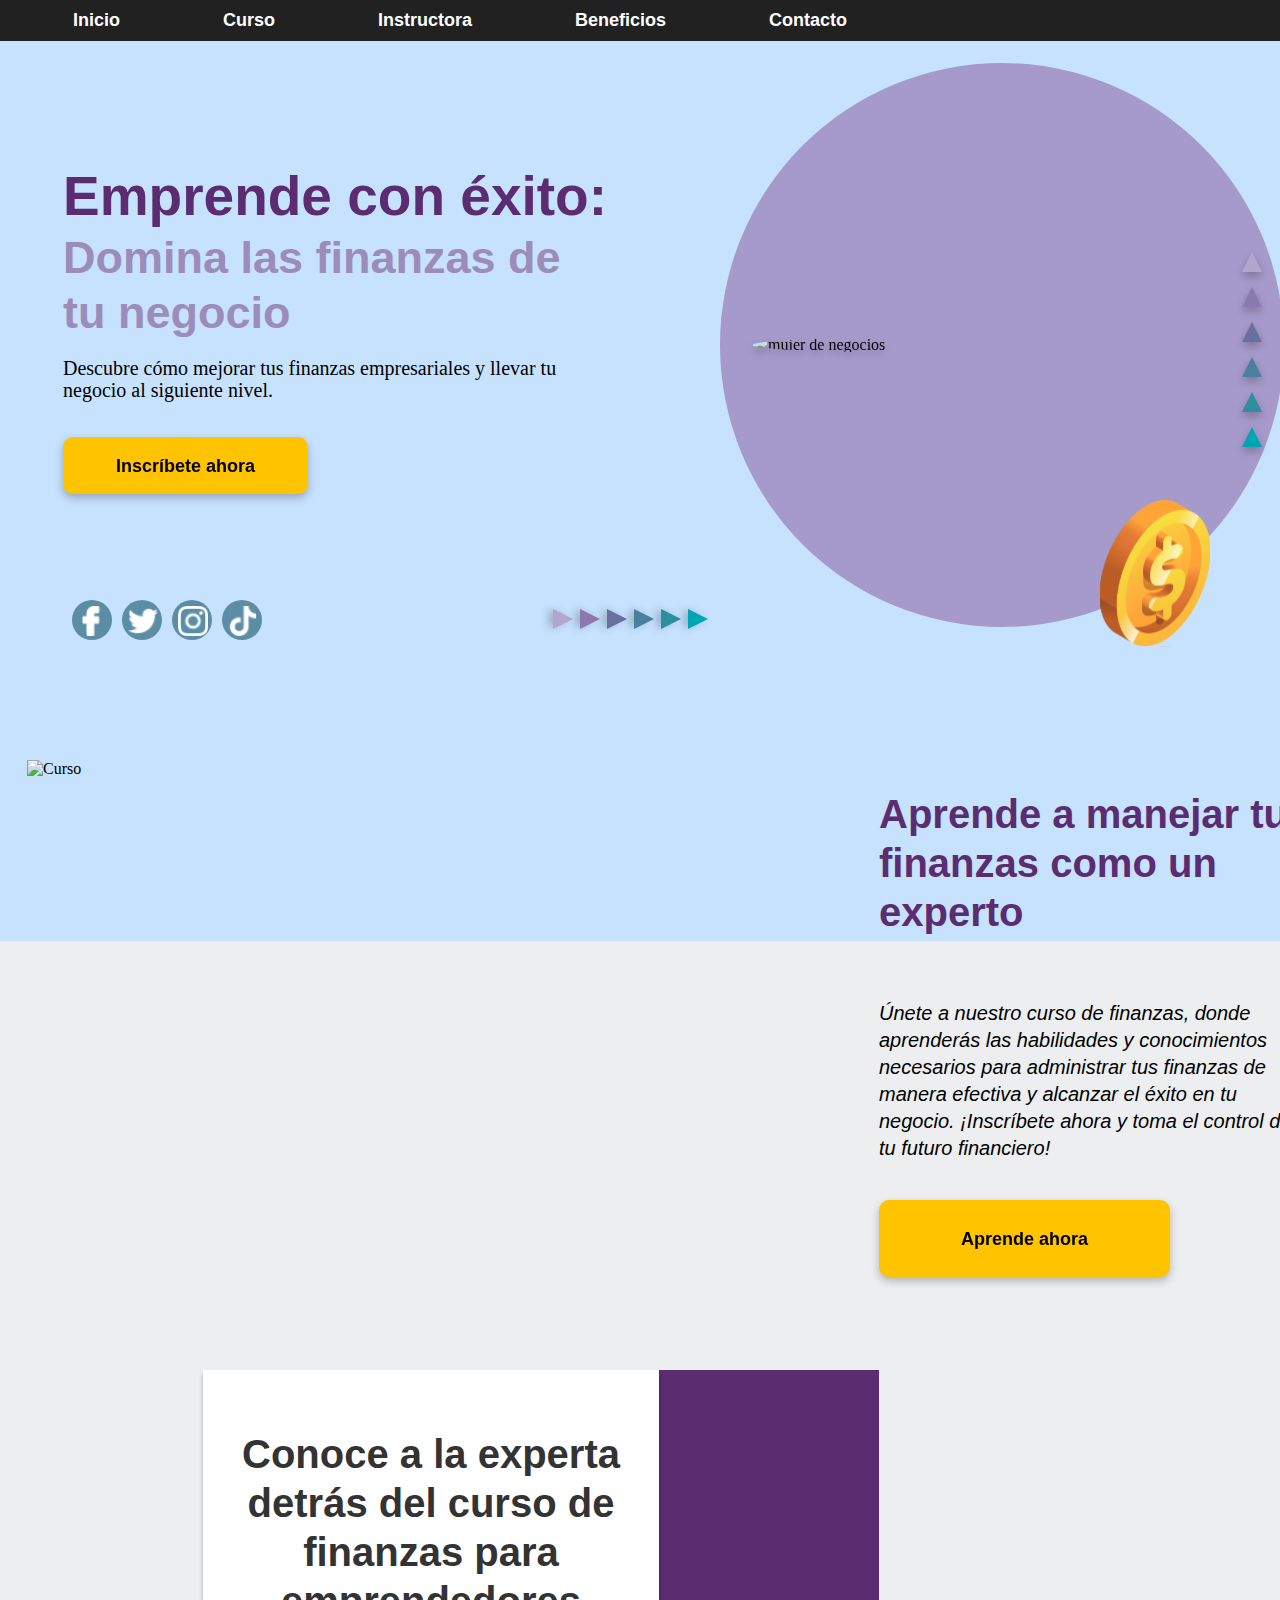
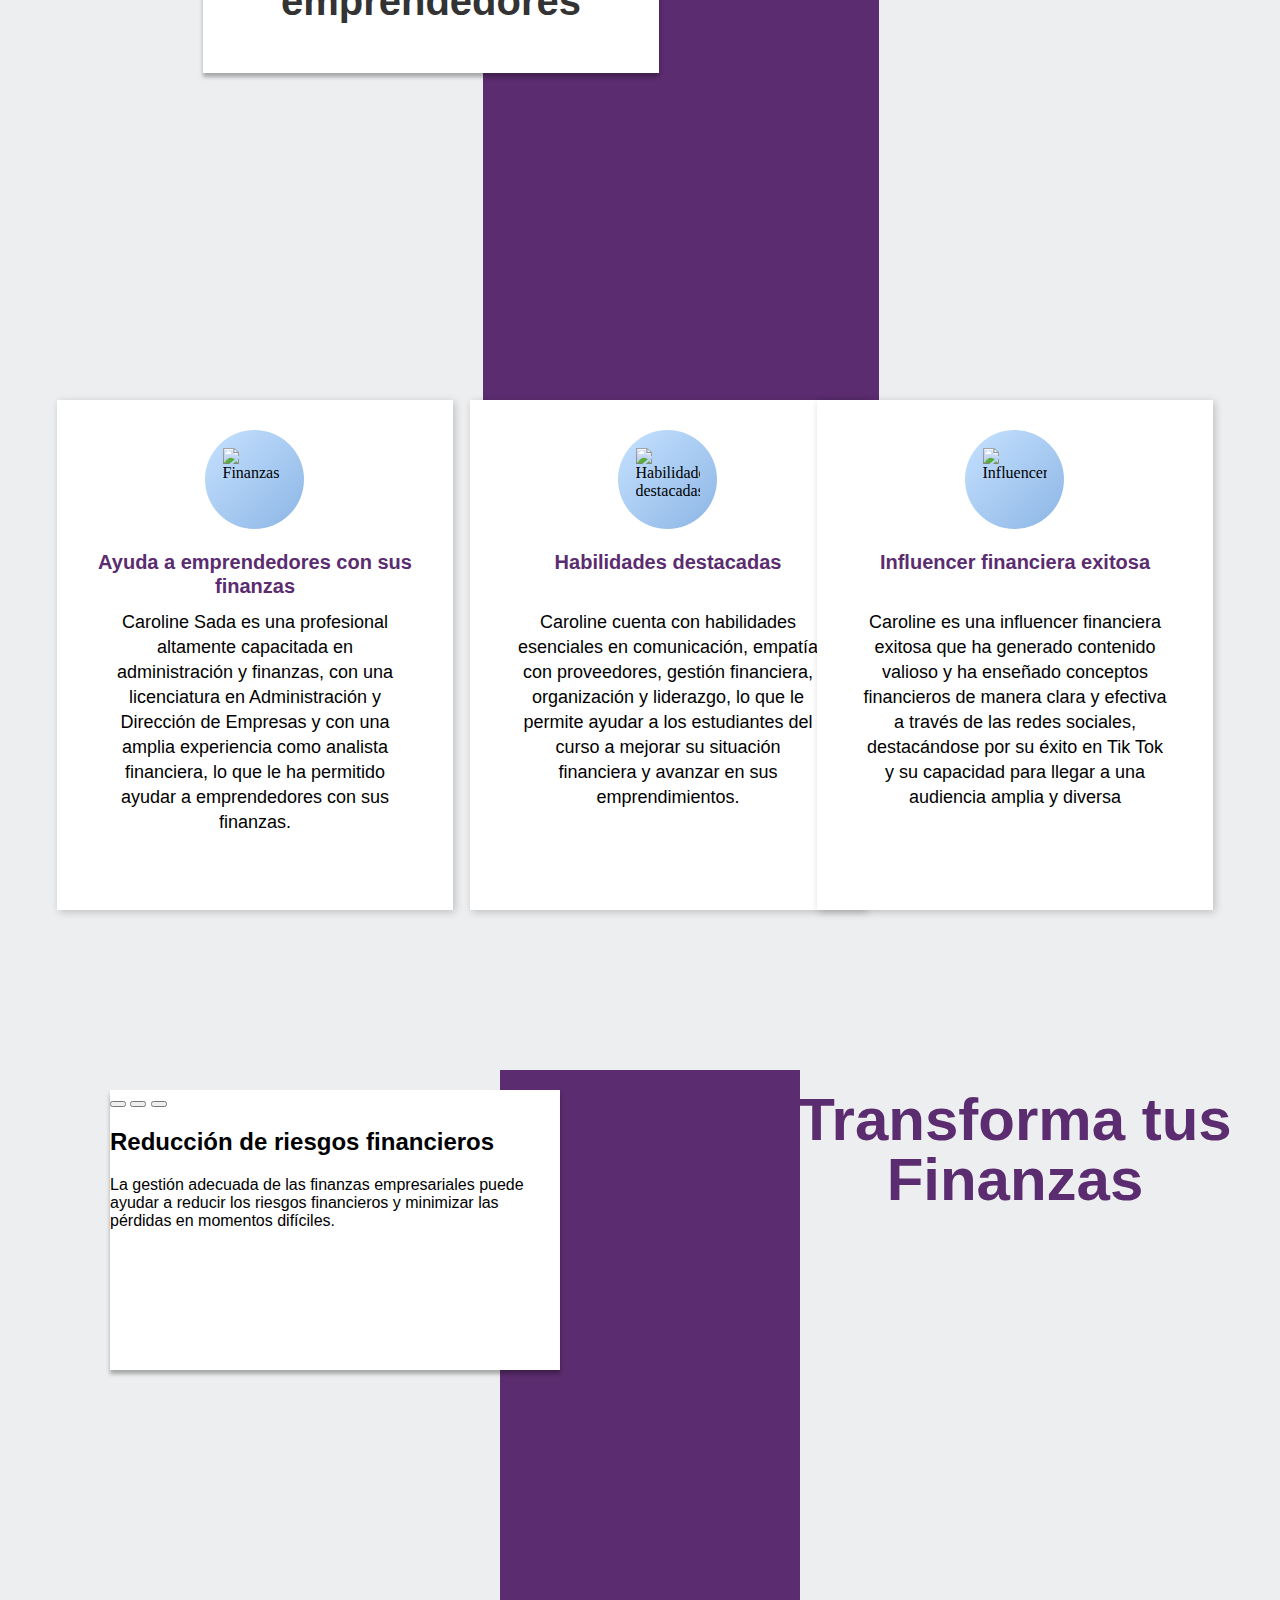
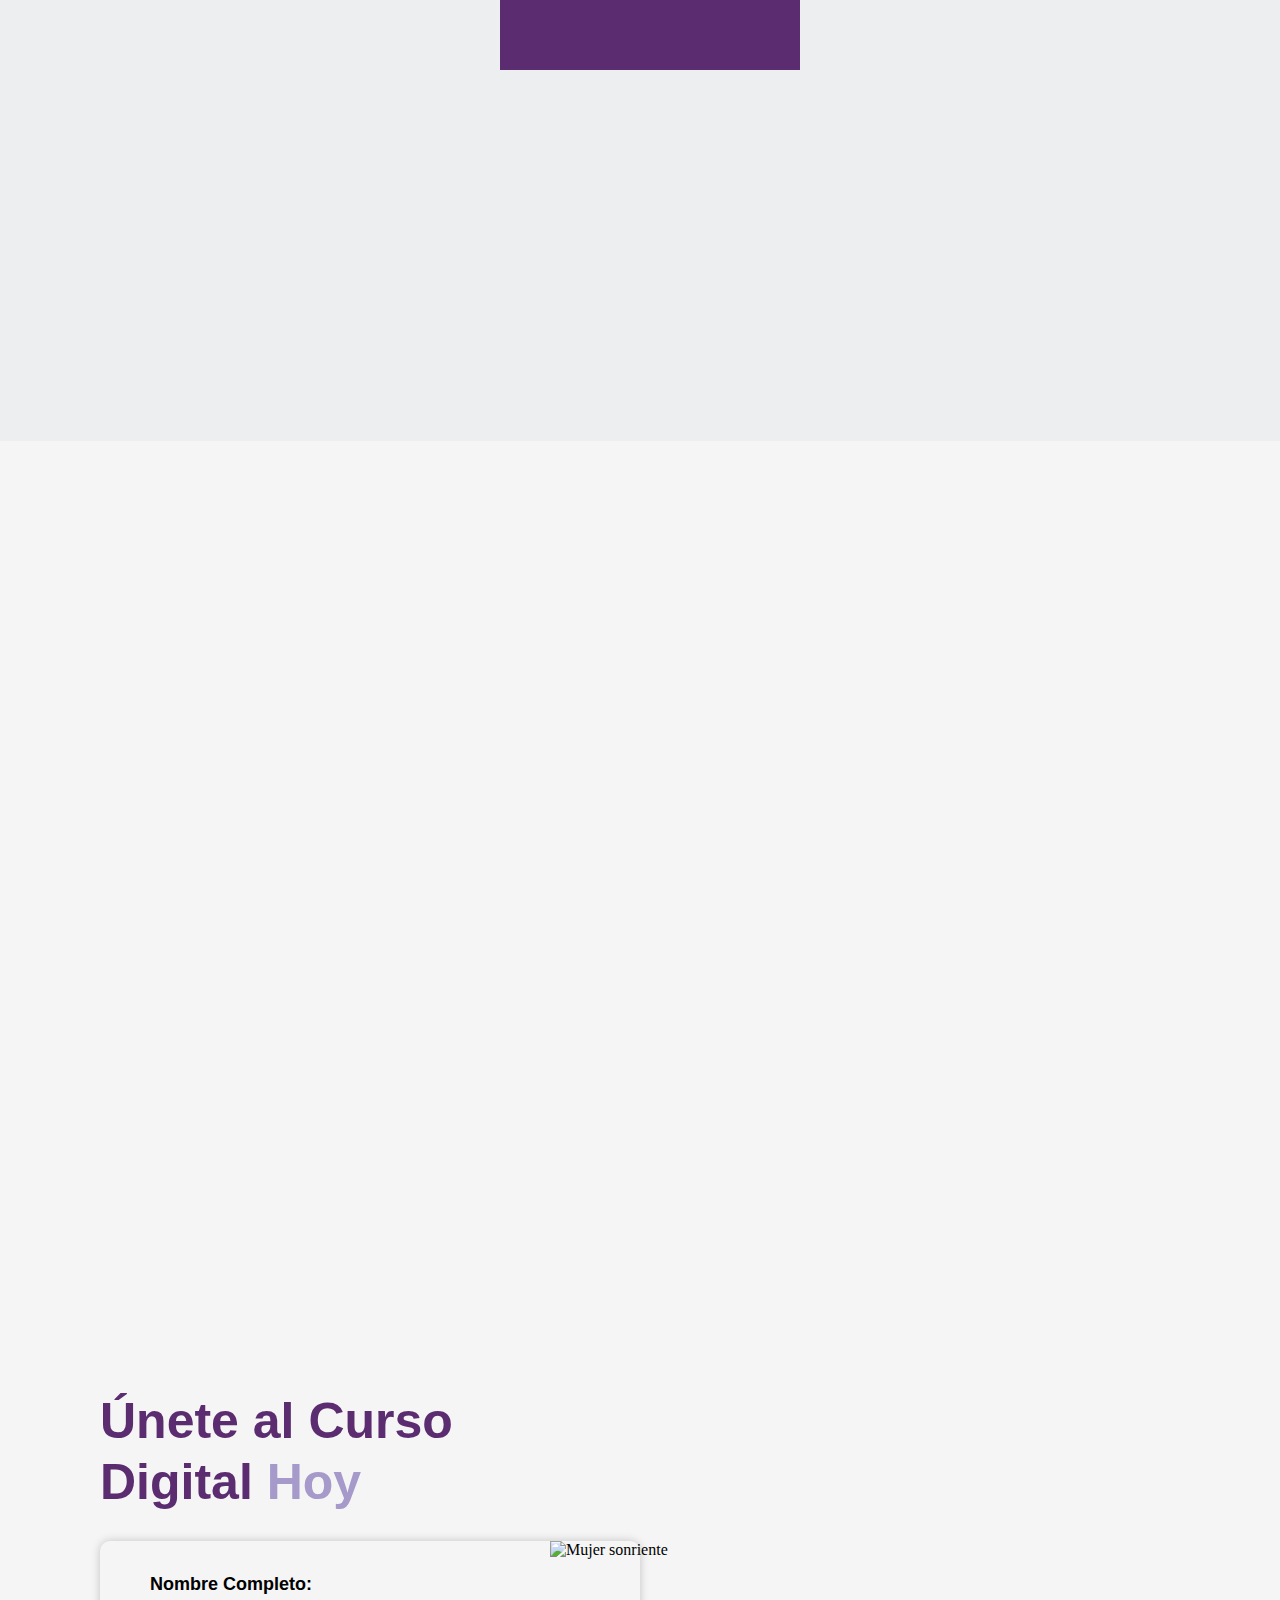
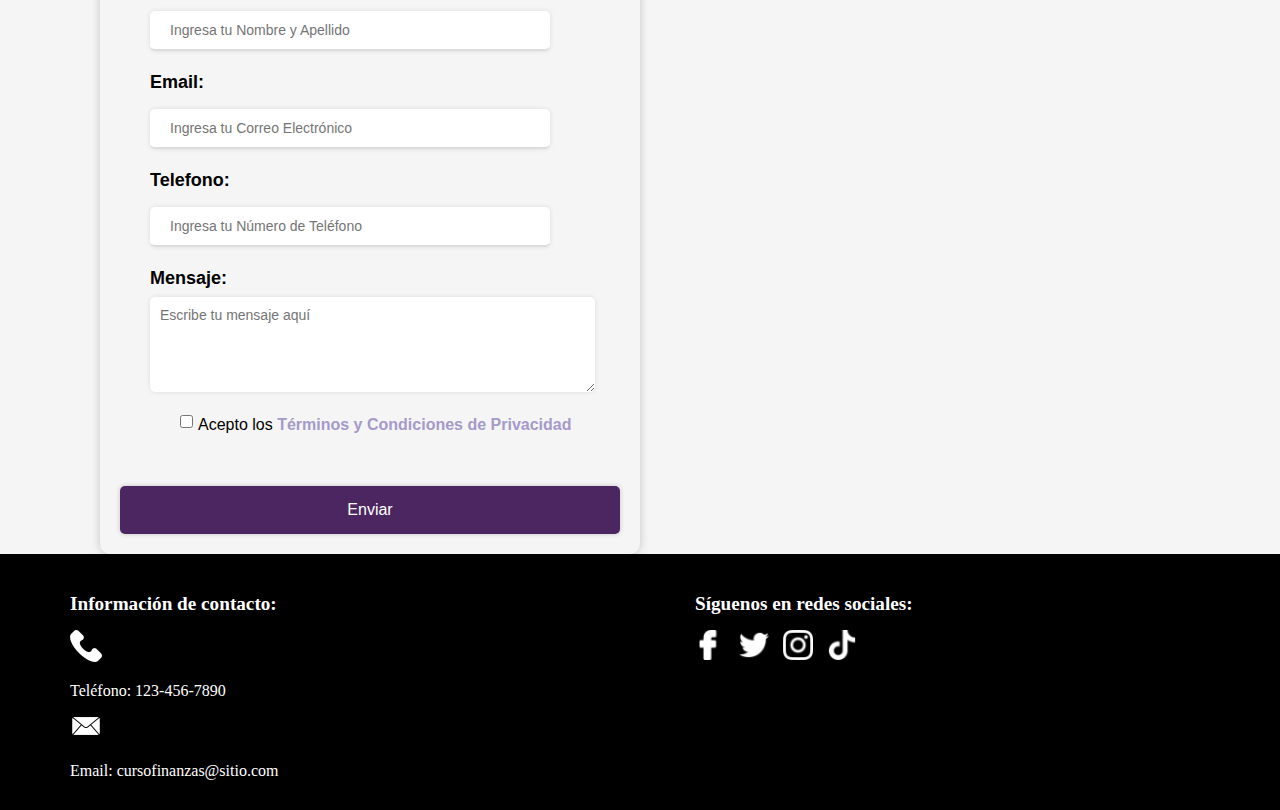
==== index.html @ 0099c8a5 "Ciclo ID 1" ====
<!DOCTYPE html>
<html>
  <head>
    <meta charset="UTF-8">
    <title>Curso de Finanzas</title>
    <link href="css/styles.css" rel="stylesheet" />
    <link href="https://cdn.jsdelivr.net/npm/bootstrap@5.2.3/dist/css/bootstrap.min.css" rel="stylesheet" integrity="sha384-rbsA2VBKQhggwzxH7pPCaAqO46MgnOM80zW1RWuH61DGLwZJEdK2Kadq2F9CUG65" crossorigin="anonymous">
    <script src="js/script.js"></script>
  <script src="carruselTexto.js"></script>

  </head>
  <body>
    <!-- Menu-->
    <nav >
      <ul>
          <li class="nav-item"><a href="#inicio" style="text-decoration: none;">Inicio</a></li>
          <li class="nav-item"> <a href="#curso" style="text-decoration: none;">Curso</a></li>
          <li class="nav-item"><a href="#instructora" style="text-decoration: none;" >Instructora</a></li>
          <li class="nav-item"><a href="#beneficio" style="text-decoration: none;" >Beneficios</a></li>
          <li class="nav-item"><a href="#contacto" style="text-decoration: none;" >Contacto</a></li>
          
        </ul>
      </nav>
      
    <section id="inicio">
        <!-- Contenido de la sección de inicio -->
      
          <div class="container">
            <div class="row">
              <div class="col-md-8">
                <div class="titulo">Emprende con éxito:</div><br>
                  <div id="subtitulo_inicio">Domina las finanzas de <br><span>tu negocio</span></div>
                  <div class="enunciado_inicio"> 
                    Descubre cómo mejorar tus finanzas empresariales y llevar tu negocio al siguiente nivel.
                    </div>
                      <button class="btn_inicio text_btn"><a href="#contacto" style="text-decoration: none;" class="text2">Inscríbete ahora</a> </span></button>
                  </div>
                  <div class="col-md-4">
                    <div class="circulo_principal">  
                      <img src="assets/mujer_negocios.svg" alt="mujer de negocios" class="imagen_principal">
                    </div>
                  </div>
                </div>
              </div>      
                    <div class="circulo2"> 
                      <a href="https://www.facebook.com/" target="_blank"><img src="assets/facebook.svg" alt="facebook" class="icono"></a>
                    </div>
                    <div class="circulo3"> 
                      <a href="https://twitter.com/" target="_blank"><img src="assets/twitter.svg" alt="twitter" class="icono"></a>
                    </div>
                    <div class="circulo4"> 
                      <a href="https://www.instagram.com/" target="_blank"><img src="assets/instagram.svg" alt="instagram" class="icono"></a>
                    </div>
                    <div class="circulo5"> 
                      <a href="https://www.tiktok.com/es/" target="_blank"><img src="assets/tik_tok.svg" alt="tik tok" class="icono"></a> 
                    </div>
                    <div class="moneda"> 
                      <img src="assets/moneda.svg" alt="moneda">
                    </div>
                    
                    <div class="triangulo1"></div>
                    <div class="triangulo2"></div>
                    <div class="triangulo3"></div>
                    <div class="triangulo4"></div>
                    <div class="triangulo5"></div>
                    <div class="triangulo6"></div>
                    <div class="triangulo7"></div>
                    <div class="triangulo8"></div>
                    <div class="triangulo9"></div>
                    <div class="triangulo10"></div>
                    <div class="triangulo11"></div>
                    <div class="triangulo12"></div>
                 
    </section>
   
   <section id="curso">
    <div>
      <img src="assets/curso.svg" alt="Curso" class="img_curso">
      <div class="titulo_curso">Aprende a manejar tus finanzas como un experto </div>
      <div class="text_curso">Únete a nuestro curso de finanzas, donde aprenderás las habilidades y conocimientos necesarios para administrar tus finanzas de manera efectiva y alcanzar el éxito en tu negocio. ¡Inscríbete ahora y toma el control de tu futuro financiero!</div>
      <button class="btn_curso" ><a href="#contacto" style="text-decoration: none;" class="text2">Aprende ahora</a> </button>
    </div>
   </section>
        
    
    <section id="instructora">
    <div class="container" >
      <div class="row">
        <div class="col-md-6">
          <div class="rectangulo_instructora">
            <img src="assets\instructora.svg" alt="Caroline" class="imagen2_instructora">
            <div class="cuadrado4">
              <div class="enunciado3">Conoce a la experta detrás del curso de finanzas para emprendedores</div>
            </div>
          </div>
        </div>
      <div class="col-md-6">
        <div >
          <div class="about">
            <div class="circulo7">
              <img src="assets\ahorrar_dinero.svg" alt="Finanzas" class="icon_about">
            </div>
            <div class="titulo_about">Ayuda a emprendedores con sus finanzas</div>
            <div class="text_about">Caroline Sada es una profesional altamente capacitada en administración y finanzas, con una licenciatura en Administración y Dirección de Empresas y con una amplia experiencia como analista financiera, lo que le ha permitido ayudar a emprendedores con sus finanzas.</div>
          </div>
        </div>
        <div class="row">
          <div class="col-md-6">
            <div class="about2">
              <div class="circulo7">
                <img src="assets\habilidades.svg" alt="Habilidades destacadas" class="icon_about" >
              </div>
              <div class="titulo_about">Habilidades destacadas</div>
              <div class="text_about">Caroline cuenta con habilidades esenciales en comunicación, empatía con proveedores, gestión financiera, organización y liderazgo, lo que le permite ayudar a los estudiantes del curso a mejorar su situación financiera y avanzar en sus emprendimientos.</div>
            </div>
          </div>
          <div class="col-md-6">
            <div class="about3">
              <div class="circulo7">
                <img src="assets\influencia.svg" alt="Influencer" class="icon_about">
              </div>
              <div class="titulo_about">Influencer financiera exitosa</div>
              <div class="text_about">Caroline es una influencer financiera exitosa que ha generado contenido valioso y ha enseñado conceptos financieros de manera clara y efectiva a través de las redes sociales, destacándose por su éxito en Tik Tok y su capacidad para llegar a una audiencia amplia y diversa</div>
            </div>
          </div>
        </div>
      </div>
    </div>
  </div>
</section>


<section id="beneficio">
  <div class="titulo_carrusel">Transforma tus Finanzas</div>
  <div id="rectangulo3"></div>
  <img src="assets/beneficios.svg" alt="Beneficios" class="img_beneficios">
  <div class="cuadrado_beneficios">
 <div id="carouselExampleCaptions" class="carousel slide" data-bs-ride="carousel">
 <div class="carousel-indicators">
   <button type="button" data-bs-target="#carouselExampleCaptions" data-bs-slide-to="0" class="active" aria-current="true" aria-label="Slide 1"></button>
   <button type="button" data-bs-target="#carouselExampleCaptions" data-bs-slide-to="1" aria-label="Slide 2"></button>
   <button type="button" data-bs-target="#carouselExampleCaptions" data-bs-slide-to="2" aria-label="Slide 3"></button>
 </div>
 <div class="carousel-inner">
   <div class="carousel-item active" style="background-color: white;">
     <div class="carousel-caption">
       <h2>Reducción de riesgos financieros</h2>
       <p>La gestión adecuada de las finanzas empresariales puede ayudar a reducir los riesgos financieros y minimizar las pérdidas en momentos difíciles.</p>
     </div>
   </div>
   <div class="carousel-item" style="background-color: white">
     <div class="carousel-caption">
       <h2>Facilitación de la toma de decisiones</h2>
       <p>Al tener una mejor comprensión de los conceptos financieros, se pueden tomar decisiones más informadas y estratégicas para los negocios</p>
     </div>
   </div>
   <div class="carousel-item" style="background-color: white">
     <div class="carousel-caption">
       <h2>Nuevas oportunidades de inversión</h5>
       <p> Una buena gestión financiera puede ayudar a los emprendimientos a atraer nuevos inversores y acceder a nuevas oportunidades de crecimiento.</p>
     </div>
   </div>
 </div>
 <button class="carousel-control-prev" type="button" data-bs-target="#carouselExampleCaptions" data-bs-slide="prev" >
   <span class="carousel-control-prev-icon" aria-hidden="true"></span>
   <span class="visually-hidden">Previous</span>
 </button>
 <button class="carousel-control-next" type="button" data-bs-target="#carouselExampleCaptions" data-bs-slide="next">
   <span class="carousel-control-next-icon" aria-hidden="true"></span>
   <span class="visually-hidden">Next</span>
 </button>
</div>
  </div>
</section>

<section id="contacto">
  <div class="titulo_form">Únete al Curso Digital <span class="enfasis">Hoy</span> </div>
  <div>
    <img src="assets/sonriente.svg" alt="Mujer sonriente" class="img_contacto">
    <form action="" class="form_contacto">
      <label for="nombre">Nombre Completo: </label>
      <input type="text" name="nombre" id="nombre" placeholder="Ingresa tu Nombre y Apellido"  >
      <label for="email">Email: </label>
      <input type="email" name="email" id="email" placeholder="Ingresa tu Correo Electrónico" >
      <label for="telefono">Telefono: </label>
      <input type="tel" name="telefono" id="telefono" placeholder="Ingresa tu Número de Teléfono">
      <label for="mensaje">Mensaje: </label>
      <textarea name="mensaje" id="mensaje" cols="30" rows="5" placeholder="Escribe tu mensaje aquí" ></textarea>
      <label class="terminos">
        <input type="checkbox" name="terminos" id="condiciones">
        <span>Acepto los <span class="enfasis">Términos y Condiciones de Privacidad</span></span>
      </label>
      <button type="submit">Enviar</button>
    </form>
    
  </div>
</section>

<section id="footer">
  <div class="footer-content">
    <div class="contacto">
      <h3>Información de contacto:</h3>
      <img src="assets/telefono.svg" alt="Telefono">
      <p>Teléfono: 123-456-7890</p>
      <img src="assets/correo.svg" alt="Telefono">
      <p>Email: cursofinanzas@sitio.com</p> 
    </div>
    <div class="redes">
      <h3>Síguenos en redes sociales:</h3>
      <a href="https://www.facebook.com/" target="_blank"><img src="assets/facebook.svg" alt="facebook" class="icono_footer" ></a>
      <a href="https://twitter.com/"><img src="assets/twitter.svg" alt="twitter" class="icono_footer" ></a>
      <a href="https://www.instagram.com/" target="_blank"><img src="assets/instagram.svg" alt="instagram" class="icono_footer"></a>
      <a href="https://www.tiktok.com/es/" target="_blank"><img src="assets/tik_tok.svg" alt="tik tok" class="icono_footer" ></a>
    </div>
  </div>
</section>


    <script src="https://cdn.jsdelivr.net/npm/bootstrap@5.2.3/dist/js/bootstrap.bundle.min.js" integrity="sha384-kenU1KFdBIe4zVF0s0G1M5b4hcpxyD9F7jL+jjXkk+Q2h455rYXK/7HAuoJl+0I4" crossorigin="anonymous"></script>
    <script src="https://cdn.jsdelivr.net/npm/bootstrap@5.2.3/dist/js/bootstrap.bundle.min.js" integrity="sha384-cL/pfLs1yQb03yI7/4Q4ZOqvy9X08HmwxkJmjbYvSbSrkz8qnFSyMExA4+mc2Q4d" crossorigin="anonymous"></script>
    <script src="https://cdn.jsdelivr.net/npm/@popperjs/core@2.11.6/dist/umd/popper.min.js" integrity="sha384-oBqDVmMz9ATKxIep9tiCxS/Z9fNfEXiDAYTujMAeBAsjFuCZSmKbSSUnQlmh/jp3" crossorigin="anonymous"></script>
    <script src="https://cdn.jsdelivr.net/npm/bootstrap@5.2.3/dist/js/bootstrap.min.js" integrity="sha384-cuYeSxntonz0PPNlHhBs68uyIAVpIIOZZ5JqeqvYYIcEL727kskC66kF92t6Xl2V" crossorigin="anonymous"></script>
  </body>
</html>
---- css/styles.css ----
/*Menu*/
nav {
  display: flex;
  justify-content: space-between;
  align-items: center;
  background-color: #212121;
  width: 100%;
  padding: 10px 0;
  top: 3px;

  }
  
  nav ul {
  list-style: none;
  margin: 0;
  padding: 0;
  display: flex;
  justify-content: space-between;
  align-items: center;
  }
  
  nav li {
  margin: 0 10px;
  }
  
  nav ul li {
  margin-left: 63px;
  }
  
  nav a {
  color: white;
  font-weight: bold;
  font-size: 18px;
  margin: 0 10px 0 0;
  padding: 10px;
  width: 499px;
  height: 25px;
  left: 76px;
  top: 17px;
  font-family: 'Montserrat', sans-serif;
  font-style: normal;
  border-bottom: 3px solid transparent;
  transition: all 0.3s ease-in-out;
  }
  
  nav a:hover {
  color: #B2A6D1;
  border-color: #B2A6D1;
  }
  
  /*-----------Seccion Inicio----------------*/
  
  header {
    position: relative;
  }

  .titulo {
    position: absolute;
    font-size: 55px;
    width: 747px;
    height: 190px;
    left: 63px;
    top: 163px;
    font-family: 'Montserrat', sans-serif;
    font-style: normal;
    font-weight: 700;
    font-size: 55px;
    line-height: 67px;
    color: #5B2C6F;
  }
  
  #subtitulo_inicio{
    position: absolute;
    width: 747px;
    height: 190px;
    left: 63px;
    top: 230px;
    color: #9C8CB9;
    font-family: 'Montserrat', sans-serif;
    font-style: normal;
    font-weight: 700;
    font-size: 45px;
    line-height: 55px;
    display: flex;
    flex-direction: column;
    align-items: left;
  }
  
  #subtitulo_inicio span {
    text-align: left;
  }

  .circulo_principal{
    position: absolute;
    width: 564px;
    height: 564px;
    left: 720px;
    top: 63px;
    border-radius: 50%;
    background: #A59ACA;
    display: flex;
    justify-content: center;
    align-items: center;
  }
 
  .imagen_principal{
    position: absolute;
    width: 500px;
    height: auto;
    left: 50%;
    top: 50%;
    transform: translate(-50%, -50%);
    filter: drop-shadow(0px 4px 4px rgba(0, 0, 0, 0.25));
    border-radius: 50%;
    /*border: 5px solid #FFFFFF;*/
  }
 
.enunciado_inicio{
  position: absolute;
  width: 500px;
  height: 42px;
  left: 63px;
  top: 357px;
  font-family: 'Montserrat';
  font-style: normal;
  font-weight: 400;
  font-size: 20px;
  line-height: 22px;
  color: #000000;
  }

  .btn_inicio{
    position: absolute;
    width: 245px;
    height: 57px;
    left: 63px;
    top: 437px;
    background: #FFC300;
    border: none;
    border-radius: 10px;
    filter: drop-shadow(0px 4px 4px rgba(0, 0, 0, 0.25));
  }

  .text_btn {
    text-align: center;
    position: absolute;
    font-family: 'Open Sans',sans-serif;
    font-style: normal;
    font-weight: 700;
    font-size: 18px;
    line-height: 25px;
    color: #000000;
  }

.circulo2{
  position: absolute;
  width: 40px;
  height: 40px;
  left: 72px;
  top: 600px;
  background: #5B8EA5;
  border-radius: 50%;
  overflow: hidden; 
}

.icono{
display: block;
width: 30px;
height: 30px;
margin: 6px 6px;
}


#inicio{
  background-color: #C6E2FF ;
  height: 100vh;
  width: 100%;
  margin: 0px;
  padding: 0px;
  box-sizing: border-box;

}

.circulo3{
  position: absolute;
  width: 40px;
  height: 40px;
  left: 122px;
  top: 600px;
  background: #5B8EA5;
  border-radius: 50%;
  overflow: hidden; 
}

.circulo4{
  position: absolute;
  width: 40px;
  height: 40px;
  left: 172px;
  top: 600px;
  background: #5B8EA5;
  border-radius: 50%;
  overflow: hidden; 
}

.circulo5{
  position: absolute;
  width: 40px;
  height: 40px;
  left: 222px;
  top: 600px;
  background: #5B8EA5;
  border-radius: 50%;
  overflow: hidden; 
}

.moneda{
  position: absolute;
  width: 110px;
  height: 146.34px;
  left: 1100px;
  top: 500px;
}

.circulo6{
  position: absolute;
  width: 478px;
  height: 485px;
  left:758px;
  top: 95px;
  border-radius: 50%;
  border: 5px solid #FFFFFF;
  background-color: transparent;
  align-items: center;
}

.triangulo1{
  box-sizing: border-box;
  position: absolute;
  width: 21;
  height: 0;
  border-left: 10.825px solid transparent;
  border-right: 10.825px solid transparent;
  border-bottom: 20.25px solid#B2A6D1;
  transform: rotate(90deg);
  left: 553px;
  top: 609px;
  filter: drop-shadow(0px 4px 4px rgba(0, 0, 0, 0.25));
}

.triangulo2{
  box-sizing: border-box;
  position: absolute;
  width: 0;
  height: 0;
  border-left: 10.825px solid transparent;
  border-right: 10.825px solid transparent;
  border-bottom: 20.25px solid #8C78AF;
  transform: rotate(90deg);
  left: 580px;
  top: 609px;
  filter: drop-shadow(0px 4px 4px rgba(0, 0, 0, 0.25));
}

.triangulo3{
  box-sizing: border-box;
  position: absolute;
  width: 0;
  height: 0;
  border-left: 10.825px solid transparent;
  border-right: 10.825px solid transparent;
  border-bottom: 20.25px solid #69709F;
  transform: rotate(90deg);
  left: 607px;
  top: 609px;
  filter: drop-shadow(0px 4px 4px rgba(0, 0, 0, 0.25));
}


.triangulo4{
  box-sizing: border-box;
  position: absolute;
  width: 0;
  height: 0;
  border-left: 10.825px solid transparent;
  border-right: 10.825px solid transparent;
  border-bottom: 20.25px solid #4B7F9F;
  transform: rotate(90deg);
  left: 634px;
  top: 609px;
  filter: drop-shadow(0px 4px 4px rgba(0, 0, 0, 0.25));
}

.triangulo5{
  box-sizing: border-box;
  position: absolute;
  width: 0;
  height: 0;
  border-left: 10.825px solid transparent;
  border-right: 10.825px solid transparent;
  border-bottom: 20.25px solid #2D8E9F;
  transform: rotate(90deg);
  left: 661px;
  top: 609px;
  filter: drop-shadow(0px 4px 4px rgba(0, 0, 0, 0.25));
}

.triangulo6{
  box-sizing: border-box;
  position: absolute;
  width: 0;
  height: 0;
  border-left: 10.825px solid transparent;
  border-right: 10.825px solid transparent;
  border-bottom: 20.25px solid #00A5B5;
  transform: rotate(90deg);
  left: 688px;
  top: 609px;
  filter: drop-shadow(0px 4px 4px rgba(0, 0, 0, 0.25));
}

.triangulo7{
  box-sizing: border-box;
  position: absolute;
  width: 0;
  height: 0;
  border-left: 10.825px solid transparent;
  border-right: 10.825px solid transparent;
  border-bottom: 20.25px solid #00A5B5;
  left: 97%;
  top: 427px;
  filter: drop-shadow(0px 4px 4px rgba(0, 0, 0, 0.25));
}

.triangulo8{
  box-sizing: border-box;
  position: absolute;
  width: 0;
  height: 0;
  border-left: 10.825px solid transparent;
  border-right: 10.825px solid transparent;
  border-bottom: 20.25px solid #2D8E9F;
  left: 97%;
  top: 392px;
  filter: drop-shadow(0px 4px 4px rgba(0, 0, 0, 0.25));
}

.triangulo9{
  box-sizing: border-box;
  position: absolute;
  width: 0;
  height: 0;
  border-left: 10.825px solid transparent;
  border-right: 10.825px solid transparent;
  border-bottom: 20.25px solid #4B7F9F;
  left: 97%;
  top: 357px;
  filter: drop-shadow(0px 4px 4px rgba(0, 0, 0, 0.25));
}

.triangulo10{
  box-sizing: border-box;
  position: absolute;
  width: 0;
  height: 0;
  border-left: 10.825px solid transparent;
  border-right: 10.825px solid transparent;
  border-bottom: 20.25px solid  #69709F;
  left: 97%;
  top: 322px;
  filter: drop-shadow(0px 4px 4px rgba(0, 0, 0, 0.25));
}

.triangulo11{
  box-sizing: border-box;
  position: absolute;
  width: 0;
  height: 0;
  border-left: 10.825px solid transparent;
  border-right: 10.825px solid transparent;
  border-bottom: 20.25px solid  #8C78AF;
  left: 97%;
  top: 287px;
  filter: drop-shadow(0px 4px 4px rgba(0, 0, 0, 0.25));
}

.triangulo12{
  box-sizing: border-box;
  position: absolute;
  width: 0;
  height: 0;
  border-left: 10.825px solid transparent;
  border-right: 10.825px solid transparent;
  border-bottom: 20.25px solid  #B2A6D1;
  left: 97%;
  top: 252px;
  filter: drop-shadow(0px 4px 4px rgba(0, 0, 0, 0.25));
}

html, body {
  margin: 0;
  padding: 0;
}

.nav-link{
  color: #FFFFFF;
}

.cuadrado1{
  position: absolute;
  width: 363.65px;
  height: 352.14px;
  left: 62px;
  top: 750px;
  background: #00A5B5;
  border-radius: 50px;
  transition: all 0.3s ease-in-out;
}

.cuadrado1:hover {
  background-color: #67d4c4;
  transform: translateY(-5px);
  box-shadow: 0px 10px 25px rgba(0,0,0,0.2);
}

.cuadrado2{
  position: absolute;
  width: 363.65px;
  height: 352.14px;
  left: 499.18px;
  top: 750px;
  background: #5B2C6F;
  border-radius: 50px;
  transition: all 0.3s ease-in-out;
}
.cuadrado2:hover {
  background-color: #8F5CA1;
  transform: translateY(-5px);
  box-shadow: 0px 10px 25px rgba(0,0,0,0.2);
}

.cuadrado3{
  position: absolute;
  width: 363.65px;
  height: 352.14px;
  left: 936.35px;
  top: 750px;
  background: #00A5B5;
  border-radius: 50px;
  transition: all 0.3s ease-in-out;
}

.cuadrado3:hover {
  background-color: #67d4c4;
  transform: translateY(-5px);
  box-shadow: 0px 10px 25px rgba(0,0,0,0.2);
}


.descripcion{
  position: absolute;
  width: 292px;
  height: 189px;
  left: 35px;
  top: 210px;
  font-family: 'Open Sans', sans-serif;
  font-style: normal;
  font-weight: 400;
  font-size: 16px;
  line-height: 22px;
  text-align: center;
  color: #FFFFFF;
}


.icon{
  position: absolute;
  width: 128px;
  height: 128px;
  left: 119px;
  top: 5px;
  filter: drop-shadow(0px 5px 10px rgba(0,0,0,0.1));
}

.enunciado2{
  position: absolute;
  width: 590px;
  height: 92px;
  left: 76px;
  top: 1160px;
  font-family: 'Montserrat', sans-serif;
  font-style: normal;
  font-weight: 700;
  font-size: 30px;
  line-height: 37px;
  color: #000000;
}

.mensaje{
  position: absolute;
  width: 581px;
  height: 54px;
  left: 683px;
  top: 1168px;
  font-family: 'Open Sans';
  font-style: normal;
  font-weight: 400;
  font-size: 20px;
  line-height: 27px;
  color: #000000;

}



  /*-----------Seccion Curso----------------*/

#curso{
  background-color: #EDEEEF;
  height: 100vh;
  width: 100%;
  margin: 0px;
  padding: 0px;
  box-sizing: border-box;

}
.img_curso{
  position: absolute;
  width: 820px;
  height: 550px;
  left: 27px;
  top: 760px;
}  

 
.titulo_curso{
  position: absolute;
  width: 450px;
  height: 139px;
  left: 879px;
  top: 790px;
  font-family: 'Montserrat', sans-serif;
  font-style: normal;
  font-weight: 700;
  font-size: 40px;
  line-height: 49px;
  color: #5B2C6F;
}

.text_curso{
  position: absolute;
  width: 427px;
  height: 142px;
  left: 879px;
  top: 1000px;
  font-family: 'Open Sans', sans-serif;
  font-style: italic;
  font-weight: 400;
  font-size: 20px;
  line-height: 27px;
  color: #000000;
}


.btn_curso{
  position: absolute;
  width: 291px;
  height: 77px;
  left: 879px;
  top: 1200px;
  background: #FFC300;
  border-radius: 10px;
  border: 2px solid #FFC300;
  filter: drop-shadow(0px 4px 4px rgba(0, 0, 0, 0.25));
 
}
.btn_curso:hover {
  background-color: #FFC300;
  color: #FFFFFF;
  transition: background-color 0.3s ease, color 0.3s ease;
}


.text2{
  
  font-family: 'Open Sans', sans-serif;
  font-style: normal;
  font-weight: 700;
  font-size: 18px;
  line-height: 34px;
  color: #000000;


}
 /*-----------Seccion Instructora---------------*/

#instructora {
  background-color: #EDEEEF ;
  height: 200vh;
  width: 100%;
  padding: 0px;
  box-sizing: border-box;
  margin: 0px;
  padding: 0px;
}

.rectangulo_instructora{
  position: absolute;
  width: 396px;
  height: 750px;
  left: 483px;
  top: 1370px;
  background: #5B2C6F;
  display: flex;
  justify-content: center;
  align-items: center;
  }
  


.imagen2_instructora{
  position: absolute;
  width: 950px;
  height: 500px;
  left: -80px;
  top: 100px;
  filter: drop-shadow(0px 4px 4px rgba(0, 0, 0, 0.25));
  display: flex;
  justify-content: center;
  align-items: center;
  }

  .cuadrado4{
      position: absolute;
      width: 456px;
      height: 303px;
      left: -280px;
      top: 0;
      background: #FFFFFF;
      box-shadow: 0px 4px 4px rgba(0, 0, 0, 0.3);
      display: flex;
      justify-content: center;
      align-items: center;
  }

  .cuadrado4 {
      transition: all 0.3s ease-in-out;
    }
    
    .cuadrado4:hover {
      transform: scale(1.05);
      box-shadow: 0px 10px 20px rgba(0, 0, 0, 0.3);
    }
    
 
  .enunciado3{
      position: absolute;
      width: 430px;
      height: 259.13px;
      left: 13px;
      top: 60px;
      font-family: 'Montserrat',sans-serif;
      font-style: normal;
      font-weight: 700;
      font-size: 40px;
      line-height: 49px;
      text-align: center;
      color: #333333;
      font-weight: bold;
  }

  .about{
    position: absolute;
    width: 396px;
    height: 510px;
    left: 57px;
    top: 2000px;
    background: #FFFFFF;;
    box-shadow: 2px 2px 8px rgba(0, 0, 0, 0.2);

}

.about,.about2,.about3 {
    transition: transform 0.3s ease-in-out;
  }
  
  .about:hover  {
    transform: translateY(-10px);
  }
  .about2:hover  {
    transform: translateY(-10px);
  }
  .about3:hover  {
    transform: translateY(-10px);
  }
.titulo_about{
    position: absolute;
    width: 351px;
    height: 50px;
    top: 150px;
    left: 22.5px;
    font-family: 'Montserrat', sans-serif;
    font-style: normal;
    font-weight: 700;
    font-size: 20px;
    line-height: 24px;
    text-align: center;
    color: #5B2C6F;
    
   
}

.text_about{
    position: absolute;
    width: 305px;
    height: 275px;
    top: 210px;
    left: 45.5px;
    font-family: 'Open Sans', sans-serif;
    font-style: normal;
    font-weight: 400;
    font-size: 18px;
    line-height: 25px;
    text-align: center;
    color: #000000;
    

}

.about2{
    position: absolute;
    width: 396px;
    height: 510px;
    left: 470px;
    top: 2000px;
    background: #FFFFFF;;
    box-shadow: 2px 2px 8px rgba(0, 0, 0, 0.2);
}

.about3{
    position: absolute;
    width: 396px;
    height: 510px;
    right: 67px;
    top: 2000px;
    background: #FFFFFF;;
    box-shadow: 2px 2px 8px rgba(0, 0, 0, 0.2);
}




.circulo7{
    position: absolute;
    width: 99px;
    height: 99px;
    margin: 30px 148px  ;
    border-radius: 50%;
    display: flex;
    justify-content: center;
    align-items: center;
    background: linear-gradient(to bottom right, #C6E2FF, #8CB5E5);
}

.icon_about{
    position: absolute;
    width: 64px;
    height: 64px;
    margin: 17px 17px  ;
}

.circulo8{
    position: absolute;
    width: 550px;
    height: 550px;
    left: 650px;
    border-radius: 50%;
    background: #00A5B5;
    top: 2800px;
    display: flex;
    justify-content: center;
    align-items: center;
    display: flex;
    justify-content: center;
    align-items: center;
}



.rectangulo2 {
    position: absolute;
    width: 500px;
    height: 660.04px;
    left: 150px;
    top: 3050px;
    background: none;
    border-radius: 20px;
    padding: 20px;
    display: flex;
    justify-content: center;
    align-items: center;
   
    }

  
      
      
      
      
      

label {
    display: block;
    margin: 10px 0px 5px 30px;
    font-family: 'Open Sans', sans-serif;
    font-style: normal;
    font-weight: 700;
    font-size: 18px;
    line-height: 27px;
    color: #000000;
    text-align: left;
    }


input[type="text"],
input[type="email"],
input[type="tel"]{
    width: 80%;
    height: 20px;
    border-radius: 20px;
    background: rgba(217, 217, 217, 0.2);
    padding: 10px;
    margin: 5px 0px 5px 20px;
    border: none;
    transition: border-color 0.3s ease;
}
.form-input:focus {
    outline: none;
    border-color: #a59aca;
  }
  .form-input::placeholder {
    color: #aaa;
  }



.titulo_form{
    position: absolute;
    width: 517px;
    height: 114px;
    font-family: 'Montserrat', sans-serif;
    font-style: normal;
    font-weight: 700;
    font-size: 50px;
    line-height: 61px;
    color: #5B2C6F;
    margin-bottom: 50px;
    margin-left: 100px;
   
}

.enfasis{
    color:  #A59ACA;
}


input[type="checkbox"]{ 
    width: 16px;
    height: 19px;
    background: #D9D9D9;
    margin-bottom: 15px;
    

}


  #contacto{
    background-color: #F5F5F5 ;
    height: auto;
    margin: 0;
    padding-top: 50px;
  
  }


  
  input:focus,
  textarea:focus {
    outline: none;
    border: 1px solid #1e90ff;
  }
  
  .form-group {
    margin-bottom: 20px;
  }


  .form_contacto {
    display: flex;
    flex-direction: column;
    background-color: #f5f5f5;
    border-radius: 10px;
    box-shadow: 0 0 10px rgba(0, 0, 0, 0.2);
    padding: 20px;
    width: 500px;
    height: auto;
    margin-left: 100px;
    margin-top: 150px;
  }


input[type="text"],
input[type="email"],
input[type="tel"],
textarea {
  background-color: #fff;
  border: none;
  border-radius: 5px;
  box-shadow: 0 0 5px rgba(0, 0, 0, 0.1);
  padding: 10px;
  width: 85%;
}

#mensaje{
  margin-left: 30px;
  background-color: #fff;
  border: none;
  border-radius: 5px;
  box-shadow: 0 0 5px rgba(0, 0, 0, 0.1);
  padding: 10px;

}


input[type="checkbox"] {
  margin-right: 5px;
  width: auto;
}

button[type="submit"] {
  background-color: #5b2c6f;
  border: none;
  border-radius: 5px;
  box-shadow: 0 0 5px rgba(0, 0, 0, 0.2);
  color: #fff;
  cursor: pointer;
  font-size: 1.25rem;
  padding: 10px 20px;
  transition: background-color 0.3s ease;
  border-radius: 5px;
  box-shadow: 0 0 5px rgba(0, 0, 0, 0.2);
}


  input::placeholder, textarea::placeholder {
    font-family: Arial, sans-serif;
    font-size: 14px;
  }

  .form-group {
    margin-bottom: 20px;
  }
  
  
  
  input[type="text"],
  input[type="email"],
  input[type="tel"] {
    width: 400px;
    height: 40px;
    padding: 12px 20px;
    margin: 8px 0;
    margin-left: 30px;
    box-sizing: border-box;
    border: none;
    border-bottom: 2px solid #ddd;
    transition: 0.5s;
    font-size: 16px;
  }
  
  input[type="text"]:focus,
  input[type="email"]:focus,
  input[type="tel"]:focus,
  textarea:focus {
    border-bottom: 2px solid #ffcc00;
  }
  
  input[type="checkbox"] {
    margin-left: 30px;
    margin-top: 10px;
  }
  
  
  button[type="submit"] {
    background-color: #4b2660 ;  
    border: none;
    color: #ffffff;
    padding: 15px 32px;
    text-align: center;
    text-decoration: none;
    display: inline-block;
    font-size: 16px;
    margin-top: 20px;
    cursor: pointer;
    transition: background-color 0.5s;
  }
  
  button[type="submit"]:hover {
    background-color: #e6b800;
  }

  body
  {
    overflow-x: hidden;
    background-color: #EDEEEF;
  }

.btn{
  margin-top: 0px;

}
 

#rectangulo3 {
  position: absolute;
  width: 300px;
  height: 600px;
  left: 500px;
  top: 2650px;
  background: #5B2C6F;
 
}

.img_beneficios{
  position: absolute;
  width: 660px;
  height: 440px;
  left: 439px;
  top: 2820px;
}



.cuadrado_beneficios:hover::before,
.cuadrado_beneficios:hover::after {
  background-color: #333;
}



.texto_carrusel li {
  font-size: 1rem;
  line-height: 2.5rem;
  height: 100%;
}



.carrusel_vertical {
  display: flex;
  flex-direction: column;
  justify-content: center;
  align-items: center;
  width: 400px;
  height: 300px;
  background-color: pink;
  left: 300px;
}

.cuadrado_beneficios_vertical {
  margin: 100px 100px;
  flex-grow: 1;
}

.cuadrado {
  height: 100%;
  background-color: cyan;
}
.carrusel_horizontal {
  display: flex;
  justify-content: space-between;
  align-items: center;
  width: 100%;
  height: 100%;
  overflow: hidden;
}

.cuadrado_beneficios_horizontal {
  width: calc(100% / 3);
  height: 100%;
}

.cuadrado {
  width: 400px;
  height: 50%;
  background-color: cyan;
  transition: transform 0.6s ease;
}

.titulo_carrusel {
  position: absolute;
  font-family: 'Montserrat', sans-serif;
  font-weight: bold;
  font-size: 60px;
  line-height: 60px;
  text-align: center;
  color: #5B2C6F;
  right: 40px;
  top: 2690px;
  width: 450px;
  height: 600px;
  background: none;
}



.cuadrado_beneficios {
  position: absolute;
  width: 450px;
  height: 280px;
  left: 110px;
  top: 2690px;
  background: #FFFFFF;
  box-shadow: 0px 4px 4px rgba(0, 0, 0, 0.3);
  overflow: hidden;
  font-family: sans-serif;
}

/**/
#beneficio{
  background-color:  #F5F5F5;
  height: 100vh;
  width: 100%;
  margin: 0px;
  padding: 0px;
  box-sizing: border-box;
}

#rectangulo3 {
  position: absolute;
  width: 300px;
  height: 600px;
  left: 500px;
  top: 2670px;
  background: #5B2C6F;
}

.texto_beneficios {
  width: 80%;
  max-width: 800px;
  margin: 0 auto;
  padding-top: 50px;
}

.texto_beneficios h2 {
  font-size: 2.5rem;
  color: #5B2C6F;
  text-align: center;
}

.texto_beneficios ul {
  list-style: none;
  padding: 0;
  margin: 0 auto;
  display: flex;
  flex-wrap: wrap;
  justify-content: space-between;
}

.texto_beneficios li {
  width: 30%;
  margin-bottom: 30px;
  padding: 20px;
  border-radius: 10px;
  background-color: white;
  box-shadow: 0px 0px 10px rgba(0, 0, 0, 0.3);
  text-align: center;
}

@media screen and (max-width: 768px) {
  .texto_beneficios li {
    width: 45%;
  }
}
.carousel-item {
  height: 280px;
  background: no-repeat center center scroll;
  -webkit-background-size: cover;
  -moz-background-size: cover;
  -o-background-size: cover;
  background-size: cover;
} 

h2,p{
  color: #000000;
}

.img_contacto{
  position: absolute;
  width: 700px;
  height: 660px;
  right: 30px; ;
  padding: 0%;
}
  
.terminos {
  margin-top: 10px;
  display: inline-flex;
  align-items: center;
  font-family: "Open Sans", sans-serif;
  font-style: normal;
  font-weight: 400;
  font-size: 16px;
  line-height: 17px;
  color: #000000;
  margin-bottom: 20px;
}
  /** **/

  .terminos span.enfasis {
    font-weight: bold;
  }

  .carousel-control-prev,
  .carousel-control-next {
    transition: all 0.3s ease;
  }
  .carousel-control-prev-icon, .carousel-control-next-icon {
    background-color: #8C78AF; 
    transition: all 0.3s ease-in-out; 
    padding: 10px; 
}

.carousel-control-prev-icon:hover, .carousel-control-next-icon:hover {
    transform: scale(1.2); 
}
  




 .btn_inicio:hover{
  background-color: #9C8CB9;
  cursor: pointer;
}

/*Seccion Footer*/


#footer {
  position: relative;
  width: 100%;
  height: auto;
  background: #000000;
  color: #FFFFFF;
  padding: 20px 0;
}

.footer-content {
  max-width: 1200px;
  margin: 0 auto;
  display: grid;
  grid-template-columns: 1fr 1fr;
  grid-column-gap: 50px;
}

.contacto, .redes {
  margin: 0 30px;
}

h3 {
  font-size: 1.2rem;
  margin-bottom: 15px;
}

.icono_footer {
  width: 30px;
  height: 30px;
  margin-right: 20px;
  transition: transform 0.2s ease-in-out;
}

.icono_footer:hover {
  transform: scale(1.2);
}

.contacto img, .redes img {
  margin-right: 10px;
}

.contacto p, .redes a {
  margin-bottom: 10px;
}

#footer p{
  color: #FFFFFF;
  }
  
  

.redes a:last-child {
  margin-right: 0;
}

@media screen and (max-width: 768px) {
  .footer-content {
    grid-template-columns: 1fr;
  }
}
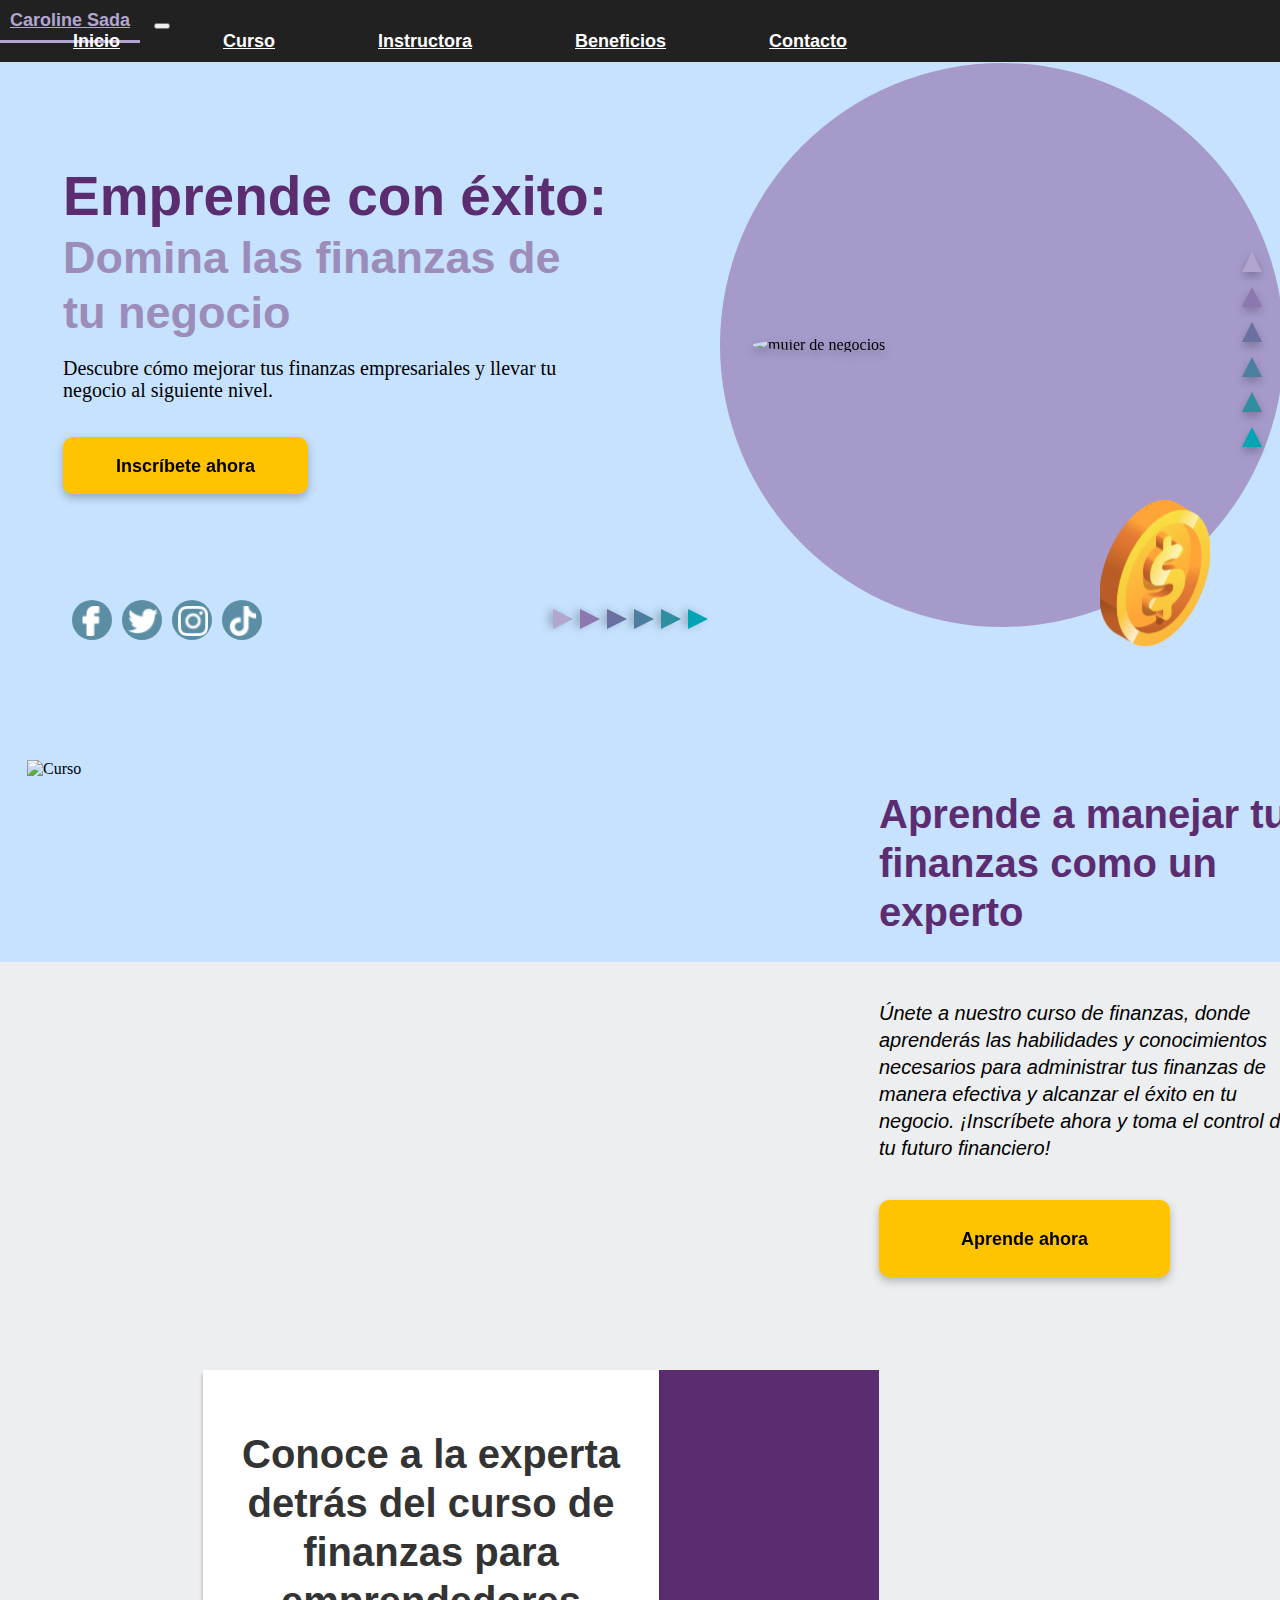
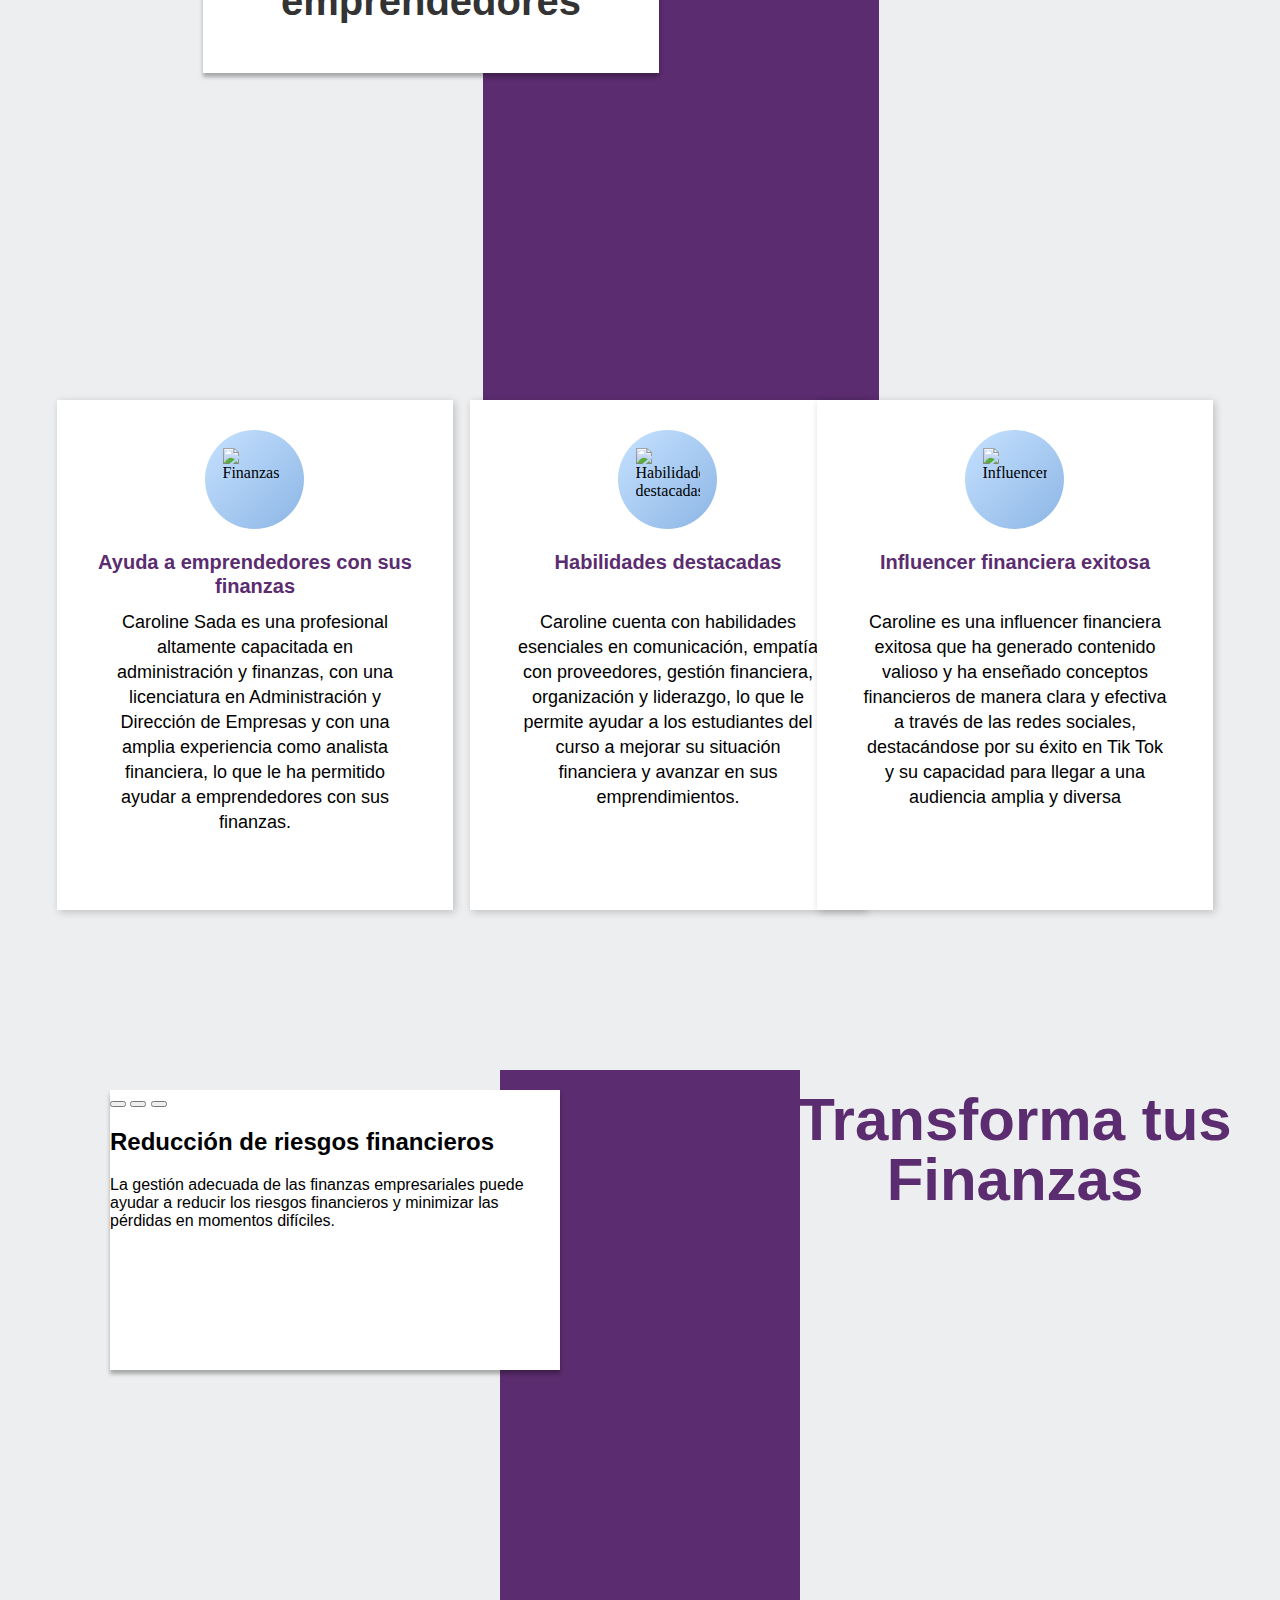
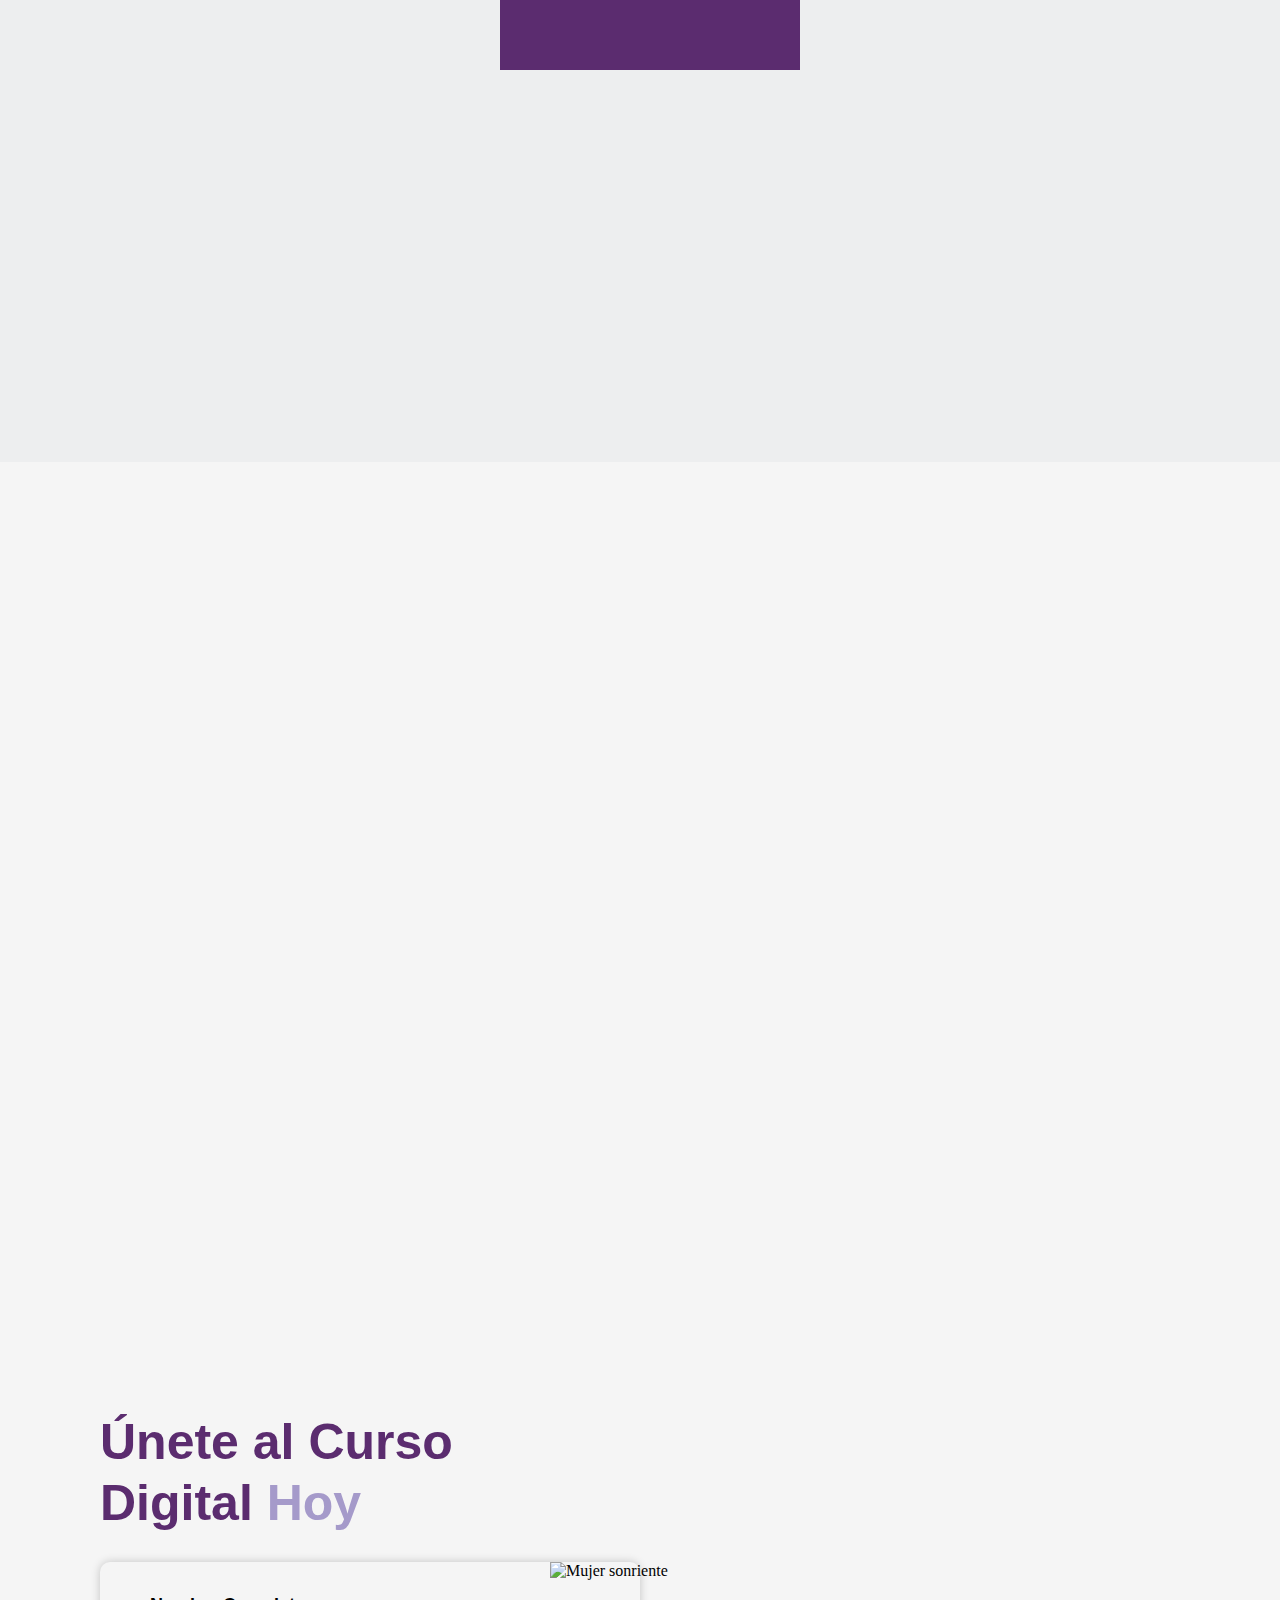
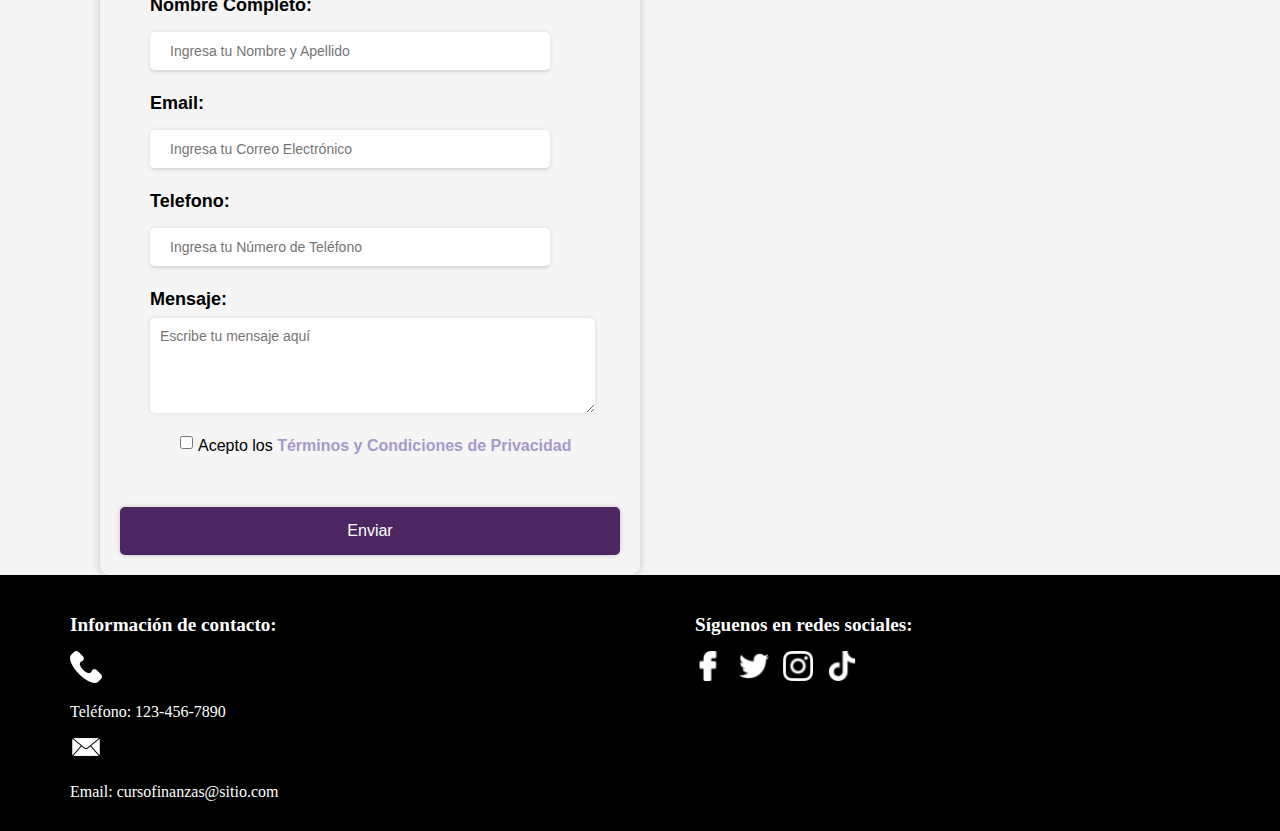
==== commit 1ee10b19: "Bootstrap: Sección Instructora" ====
--- a/index.html
+++ b/index.html
@@ -7,80 +7,100 @@
     <link href="https://cdn.jsdelivr.net/npm/bootstrap@5.2.3/dist/css/bootstrap.min.css" rel="stylesheet" integrity="sha384-rbsA2VBKQhggwzxH7pPCaAqO46MgnOM80zW1RWuH61DGLwZJEdK2Kadq2F9CUG65" crossorigin="anonymous">
     <script src="js/script.js"></script>
   <script src="carruselTexto.js"></script>
-
   </head>
   <body>
     <!-- Menu-->
-    <nav >
-      <ul>
-          <li class="nav-item"><a href="#inicio" style="text-decoration: none;">Inicio</a></li>
-          <li class="nav-item"> <a href="#curso" style="text-decoration: none;">Curso</a></li>
-          <li class="nav-item"><a href="#instructora" style="text-decoration: none;" >Instructora</a></li>
-          <li class="nav-item"><a href="#beneficio" style="text-decoration: none;" >Beneficios</a></li>
-          <li class="nav-item"><a href="#contacto" style="text-decoration: none;" >Contacto</a></li>
-          
-        </ul>
-      </nav>
-      
-    <section id="inicio">
-        <!-- Contenido de la sección de inicio -->
-      
-          <div class="container">
-            <div class="row">
-              <div class="col-md-8">
-                <div class="titulo">Emprende con éxito:</div><br>
-                  <div id="subtitulo_inicio">Domina las finanzas de <br><span>tu negocio</span></div>
-                  <div class="enunciado_inicio"> 
-                    Descubre cómo mejorar tus finanzas empresariales y llevar tu negocio al siguiente nivel.
-                    </div>
-                      <button class="btn_inicio text_btn"><a href="#contacto" style="text-decoration: none;" class="text2">Inscríbete ahora</a> </span></button>
-                  </div>
-                  <div class="col-md-4">
-                    <div class="circulo_principal">  
-                      <img src="assets/mujer_negocios.svg" alt="mujer de negocios" class="imagen_principal">
-                    </div>
-                  </div>
-                </div>
-              </div>      
-                    <div class="circulo2"> 
-                      <a href="https://www.facebook.com/" target="_blank"><img src="assets/facebook.svg" alt="facebook" class="icono"></a>
-                    </div>
-                    <div class="circulo3"> 
-                      <a href="https://twitter.com/" target="_blank"><img src="assets/twitter.svg" alt="twitter" class="icono"></a>
-                    </div>
-                    <div class="circulo4"> 
-                      <a href="https://www.instagram.com/" target="_blank"><img src="assets/instagram.svg" alt="instagram" class="icono"></a>
-                    </div>
-                    <div class="circulo5"> 
-                      <a href="https://www.tiktok.com/es/" target="_blank"><img src="assets/tik_tok.svg" alt="tik tok" class="icono"></a> 
-                    </div>
-                    <div class="moneda"> 
-                      <img src="assets/moneda.svg" alt="moneda">
-                    </div>
-                    
-                    <div class="triangulo1"></div>
-                    <div class="triangulo2"></div>
-                    <div class="triangulo3"></div>
-                    <div class="triangulo4"></div>
-                    <div class="triangulo5"></div>
-                    <div class="triangulo6"></div>
-                    <div class="triangulo7"></div>
-                    <div class="triangulo8"></div>
-                    <div class="triangulo9"></div>
-                    <div class="triangulo10"></div>
-                    <div class="triangulo11"></div>
-                    <div class="triangulo12"></div>
-                 
+    <nav class="navbar navbar-expand-lg navbar-dark bg-dark">
+      <div class="container-fluid">
+        <a class="navbar-brand" href="#">Caroline Sada</a>
+        <button class="navbar-toggler" type="button" data-bs-toggle="collapse" data-bs-target="#navbarNav" aria-controls="navbarNav" aria-expanded="false" aria-label="Toggle navigation">
+          <span class="navbar-toggler-icon"></span>
+        </button>
+        <div class="collapse navbar-collapse" id="navbarNav">
+          <ul class="navbar-nav">
+            <li class="nav-item">
+              <a class="nav-link" href="#inicio">Inicio</a>
+            </li>
+            <li class="nav-item">
+              <a class="nav-link" href="#curso">Curso</a>
+            </li>
+            <li class="nav-item">
+              <a class="nav-link" href="#instructora">Instructora</a>
+            </li>
+            <li class="nav-item">
+              <a class="nav-link" href="#beneficio">Beneficios</a>
+            </li>
+            <li class="nav-item">
+              <a class="nav-link" href="#contacto">Contacto</a>
+            </li>
+          </ul>
+        </div>
+      </div>
+    </nav>
+    
+    <!-- Contenido de la sección de inicio -->
+    <section id="inicio" >
+      <div class="container">
+        <div class="row">
+          <div class="col-md-8">
+            <div class="titulo">Emprende con éxito:</div><br>
+            <div id="subtitulo_inicio">Domina las finanzas de <br><span>tu negocio</span></div>
+            <div class="enunciado_inicio"> 
+              Descubre cómo mejorar tus finanzas empresariales y llevar tu negocio al siguiente nivel.
+            </div>
+            <button class="btn_inicio btn btn-lg btn-warning"><a href="#contacto" style="text-decoration: none;" class="text2">Inscríbete ahora</a> </button>
+          </div>
+          <div class="col-md-4">
+            <div class="circulo_principal">  
+              <img src="assets/mujer_negocios.svg" alt="mujer de negocios" class="imagen_principal">
+            </div>
+          </div>
+        </div>
+      </div>      
+      <div class="circulo2"> 
+        <a href="https://www.facebook.com/" target="_blank"><img src="assets/facebook.svg" alt="facebook" class="icono"></a>
+      </div>
+      <div class="circulo3"> 
+        <a href="https://twitter.com/" target="_blank"><img src="assets/twitter.svg" alt="twitter" class="icono"></a>
+      </div>
+      <div class="circulo4"> 
+        <a href="https://www.instagram.com/" target="_blank"><img src="assets/instagram.svg" alt="instagram" class="icono"></a>
+      </div>
+      <div class="circulo5"> 
+        <a href="https://www.tiktok.com/es/" target="_blank"><img src="assets/tik_tok.svg" alt="tik tok" class="icono"></a> 
+      </div>
+      <div class="moneda"> 
+        <img src="assets/moneda.svg" alt="moneda">
+      </div>
+      <div class="triangulo1"></div>
+      <div class="triangulo2"></div>
+      <div class="triangulo3"></div>
+      <div class="triangulo4"></div>
+      <div class="triangulo5"></div>
+      <div class="triangulo6"></div>
+      <div class="triangulo7"></div>
+      <div class="triangulo8"></div>
+      <div class="triangulo9"></div>
+      <div class="triangulo10"></div>
+      <div class="triangulo11"></div>
+      <div class="triangulo12"></div>
     </section>
+    
    
    <section id="curso">
-    <div>
-      <img src="assets/curso.svg" alt="Curso" class="img_curso">
-      <div class="titulo_curso">Aprende a manejar tus finanzas como un experto </div>
-      <div class="text_curso">Únete a nuestro curso de finanzas, donde aprenderás las habilidades y conocimientos necesarios para administrar tus finanzas de manera efectiva y alcanzar el éxito en tu negocio. ¡Inscríbete ahora y toma el control de tu futuro financiero!</div>
-      <button class="btn_curso" ><a href="#contacto" style="text-decoration: none;" class="text2">Aprende ahora</a> </button>
-    </div>
-   </section>
+      <div class="container">
+        <div class="row align-items-center">
+        <div class="col-md-6">
+        <img src="assets/curso.svg" alt="Curso" class="img_curso">
+      </div>
+      <div class="col-md-6">
+        <div class="titulo_curso">Aprende a manejar tus finanzas como un experto </div>
+        <div class="text_curso">Únete a nuestro curso de finanzas, donde aprenderás las habilidades y conocimientos necesarios para administrar tus finanzas de manera efectiva y alcanzar el éxito en tu negocio. ¡Inscríbete ahora y toma el control de tu futuro financiero!</div>
+        <button class="btn_curso " ><a href="#contacto" style="text-decoration: none;" class="text2">Aprende ahora</a> </button>
+      </div>
+    </div>
+  </div>
+</section>
         
     
     <section id="instructora">
@@ -89,7 +109,7 @@
         <div class="col-md-6">
           <div class="rectangulo_instructora">
             <img src="assets\instructora.svg" alt="Caroline" class="imagen2_instructora">
-            <div class="cuadrado4">
+            <div class="cuadrado4 text-center">
               <div class="enunciado3">Conoce a la experta detrás del curso de finanzas para emprendedores</div>
             </div>
           </div>
@@ -100,8 +120,8 @@
             <div class="circulo7">
               <img src="assets\ahorrar_dinero.svg" alt="Finanzas" class="icon_about">
             </div>
-            <div class="titulo_about">Ayuda a emprendedores con sus finanzas</div>
-            <div class="text_about">Caroline Sada es una profesional altamente capacitada en administración y finanzas, con una licenciatura en Administración y Dirección de Empresas y con una amplia experiencia como analista financiera, lo que le ha permitido ayudar a emprendedores con sus finanzas.</div>
+            <div class="titulo_about text-center">Ayuda a emprendedores con sus finanzas</div>
+            <div class="text_about text-center">Caroline Sada es una profesional altamente capacitada en administración y finanzas, con una licenciatura en Administración y Dirección de Empresas y con una amplia experiencia como analista financiera, lo que le ha permitido ayudar a emprendedores con sus finanzas.</div>
           </div>
         </div>
         <div class="row">
@@ -110,8 +130,8 @@
               <div class="circulo7">
                 <img src="assets\habilidades.svg" alt="Habilidades destacadas" class="icon_about" >
               </div>
-              <div class="titulo_about">Habilidades destacadas</div>
-              <div class="text_about">Caroline cuenta con habilidades esenciales en comunicación, empatía con proveedores, gestión financiera, organización y liderazgo, lo que le permite ayudar a los estudiantes del curso a mejorar su situación financiera y avanzar en sus emprendimientos.</div>
+              <div class="titulo_about text-center">Habilidades destacadas</div>
+              <div class="text_about text-center">Caroline cuenta con habilidades esenciales en comunicación, empatía con proveedores, gestión financiera, organización y liderazgo, lo que le permite ayudar a los estudiantes del curso a mejorar su situación financiera y avanzar en sus emprendimientos.</div>
             </div>
           </div>
           <div class="col-md-6">
@@ -119,8 +139,8 @@
               <div class="circulo7">
                 <img src="assets\influencia.svg" alt="Influencer" class="icon_about">
               </div>
-              <div class="titulo_about">Influencer financiera exitosa</div>
-              <div class="text_about">Caroline es una influencer financiera exitosa que ha generado contenido valioso y ha enseñado conceptos financieros de manera clara y efectiva a través de las redes sociales, destacándose por su éxito en Tik Tok y su capacidad para llegar a una audiencia amplia y diversa</div>
+              <div class="titulo_about text-center">Influencer financiera exitosa</div>
+              <div class="text_about text-center">Caroline es una influencer financiera exitosa que ha generado contenido valioso y ha enseñado conceptos financieros de manera clara y efectiva a través de las redes sociales, destacándose por su éxito en Tik Tok y su capacidad para llegar a una audiencia amplia y diversa</div>
             </div>
           </div>
         </div>
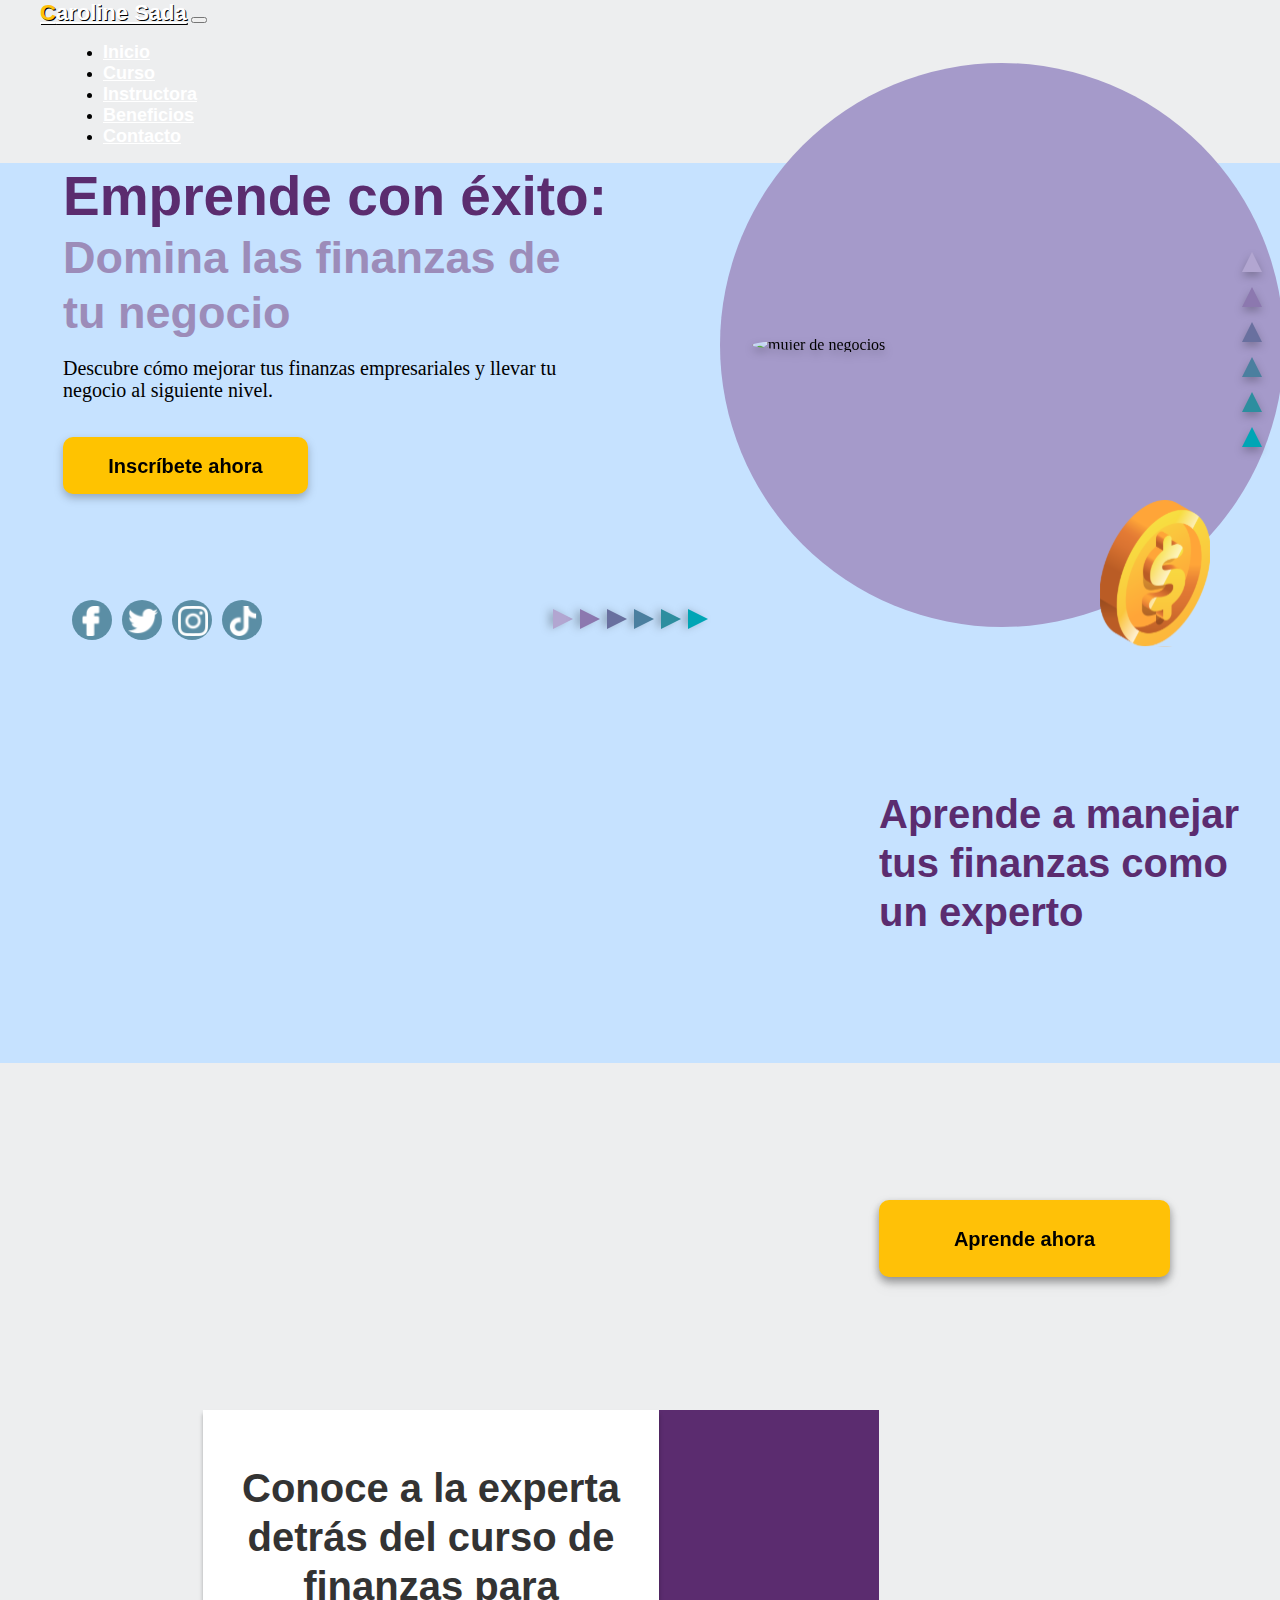
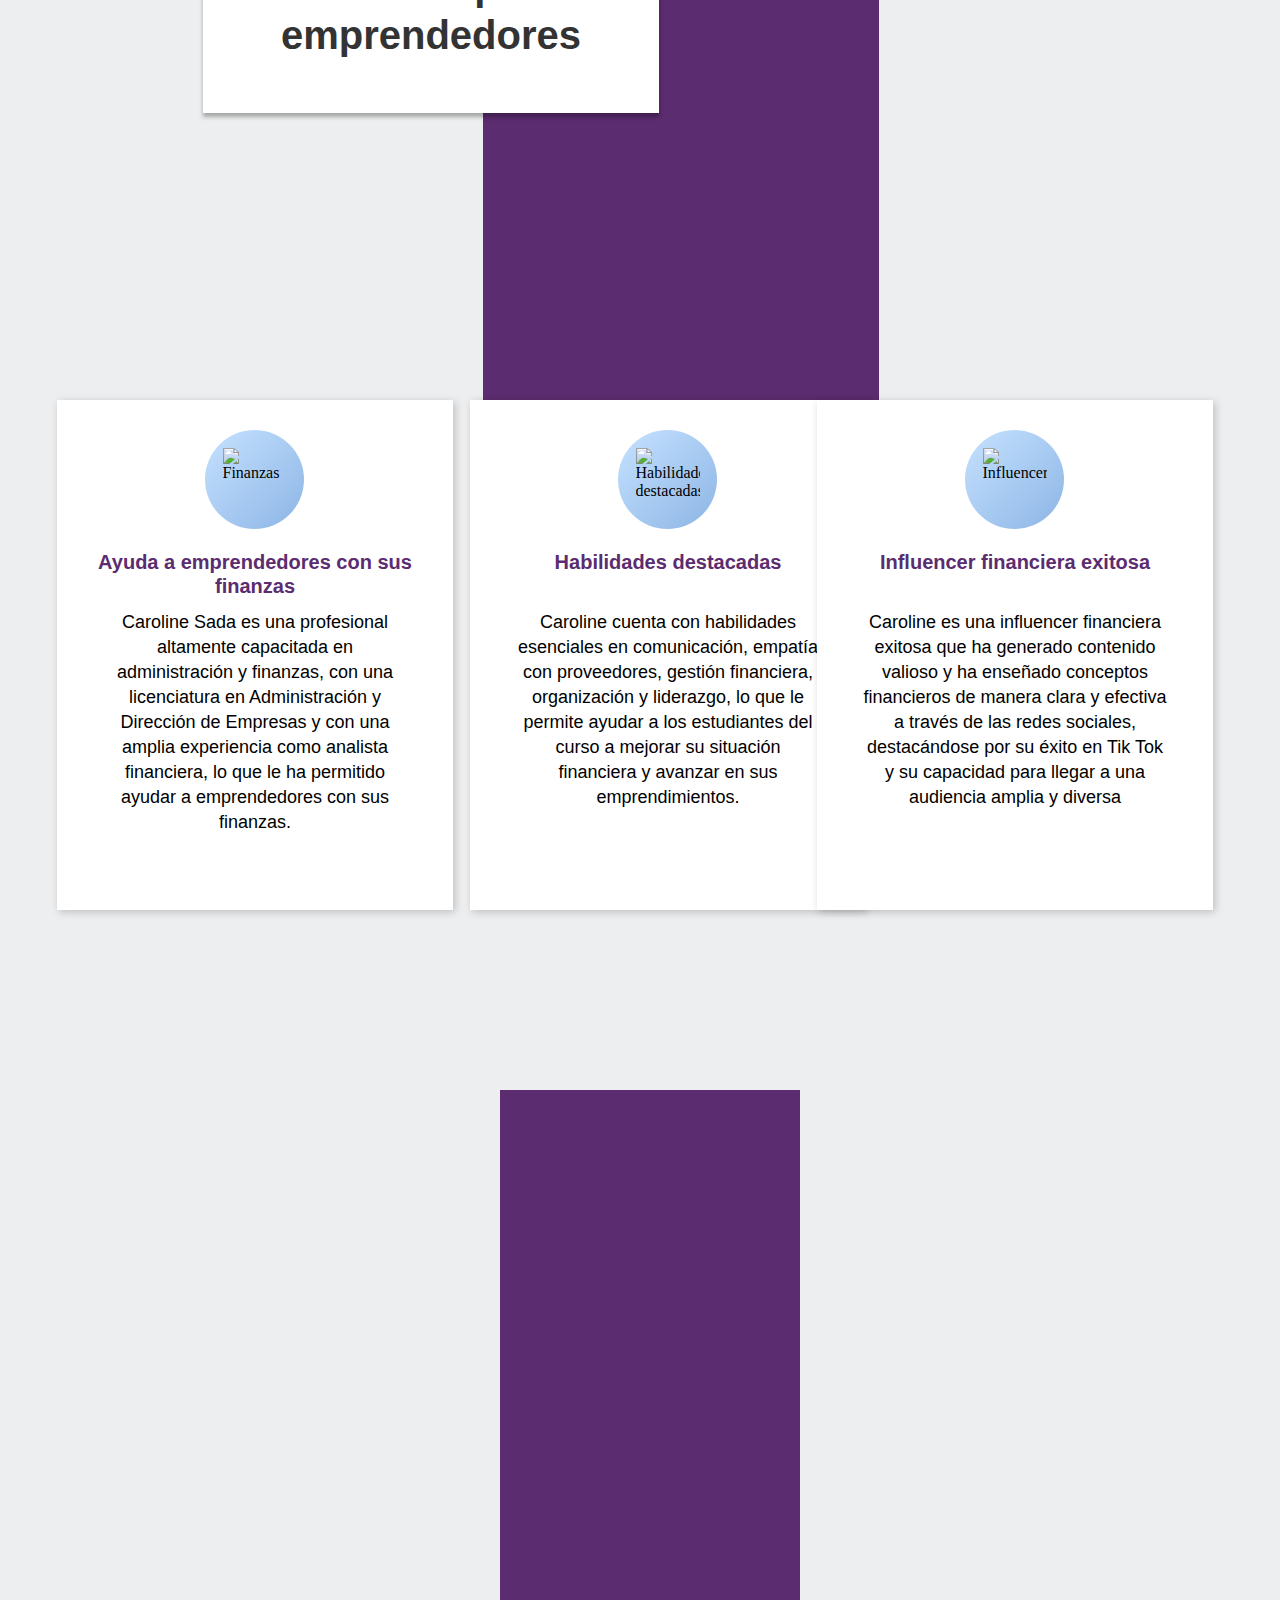
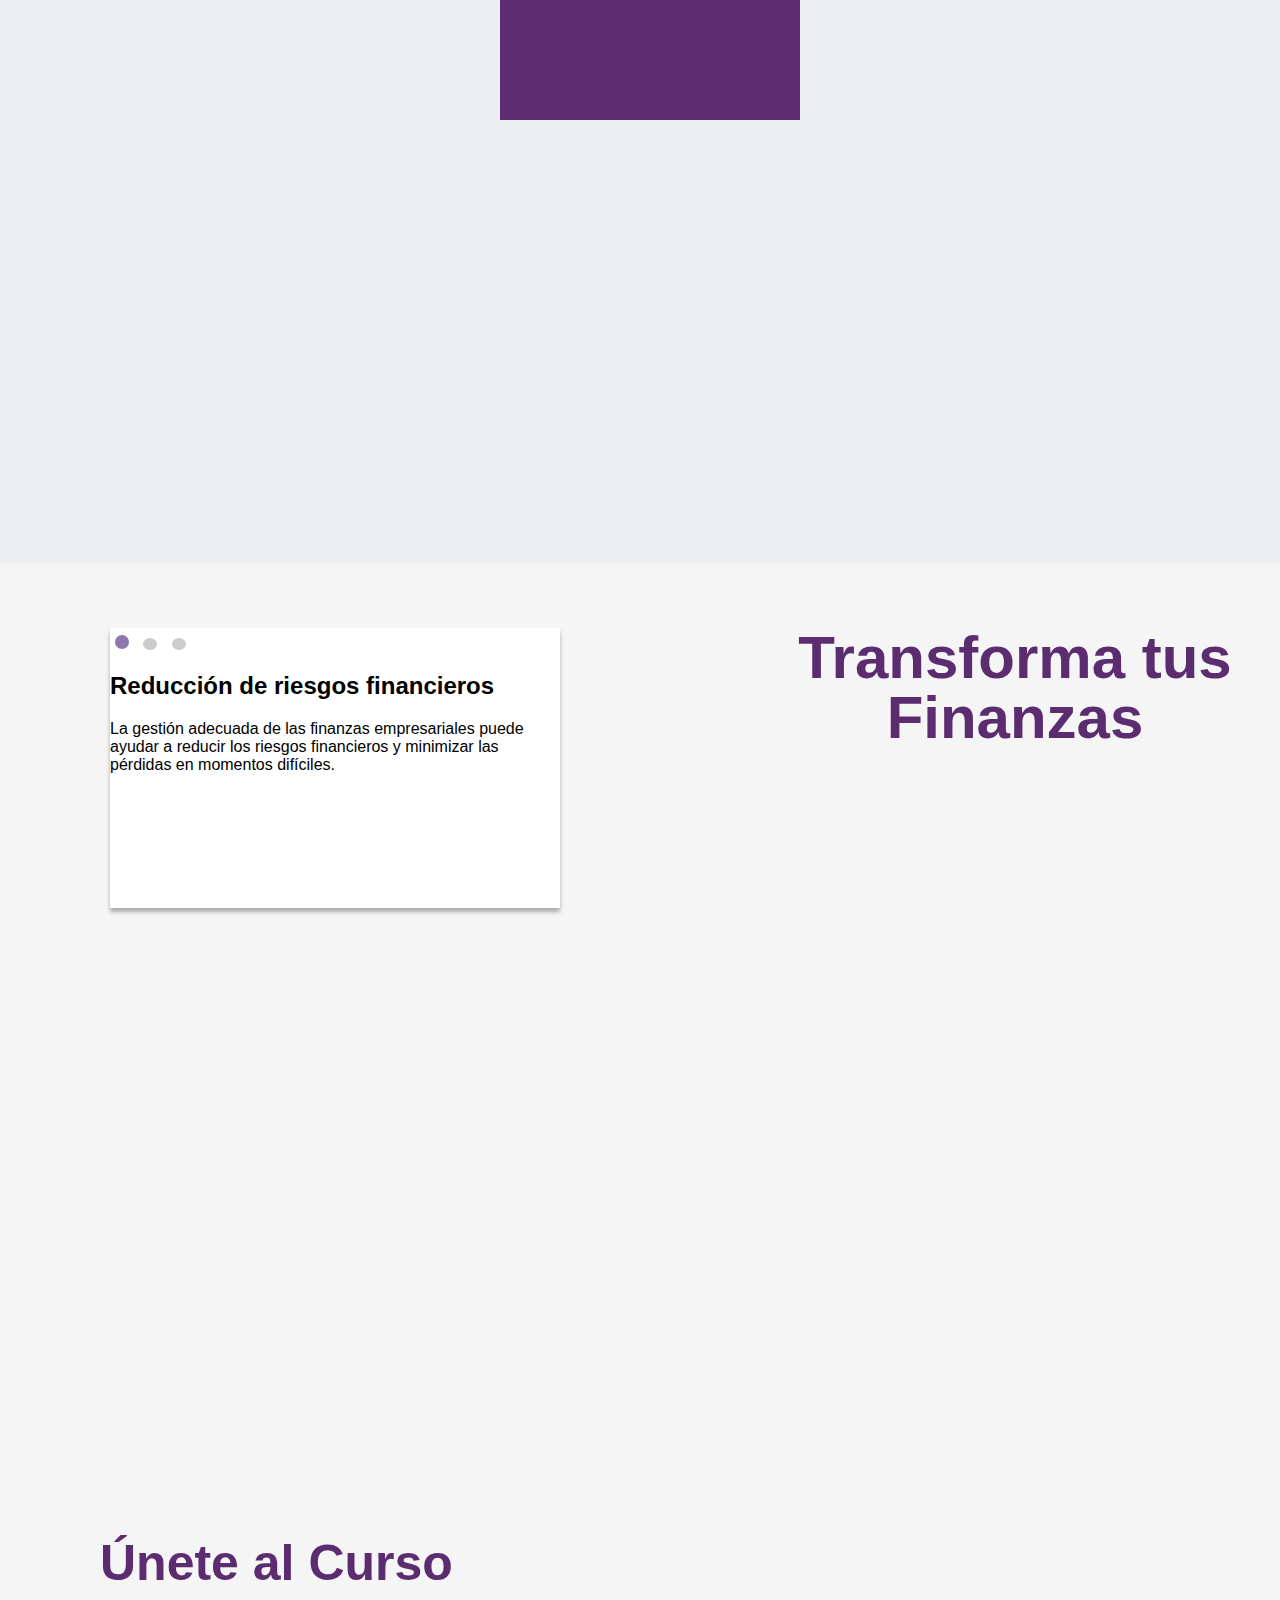
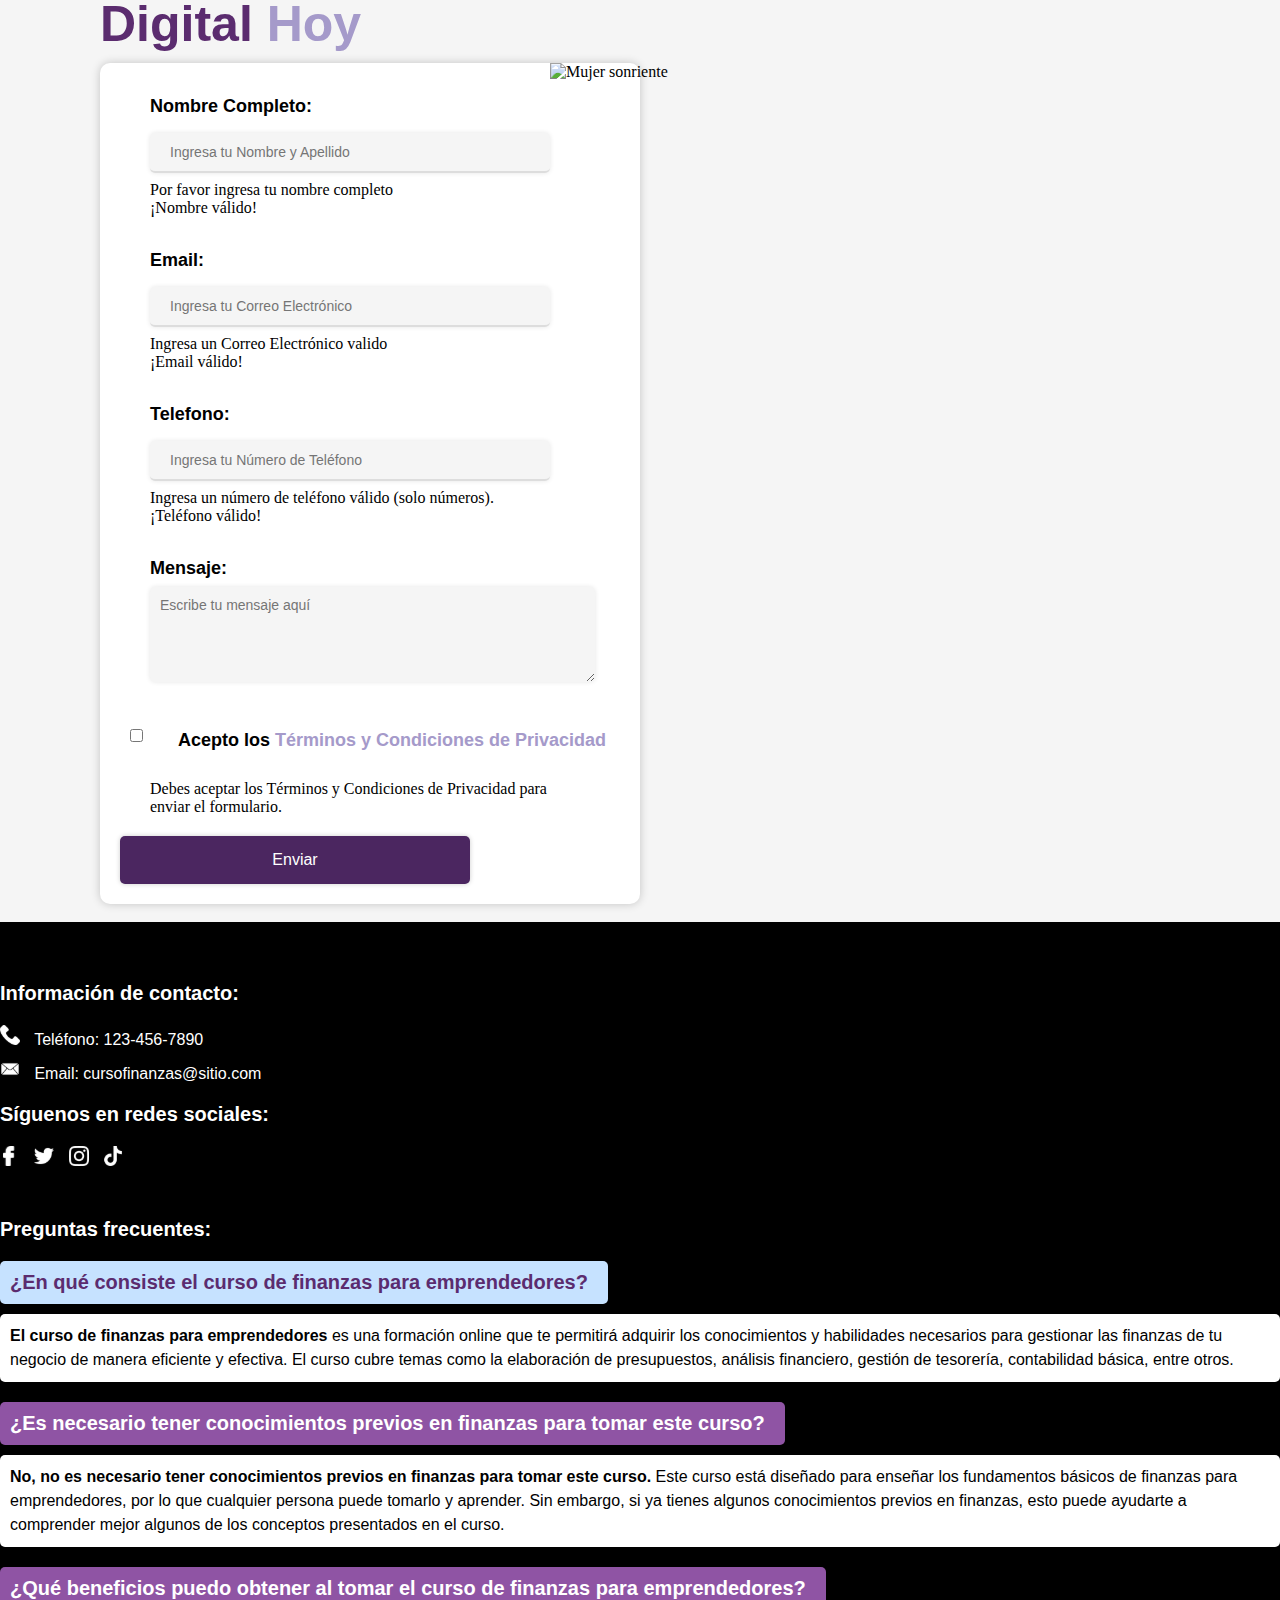
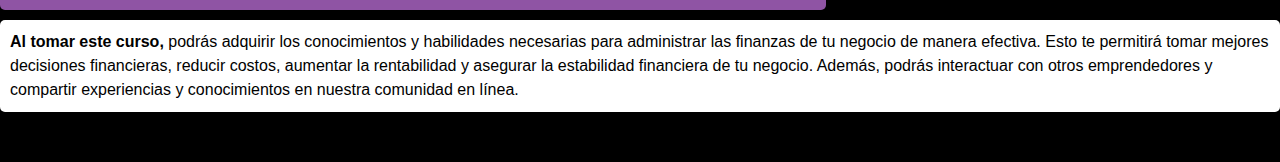
==== commit 53747d5e: "Bootstrap: Formulario" ====
--- a/index.html
+++ b/index.html
@@ -5,14 +5,16 @@
     <title>Curso de Finanzas</title>
     <link href="css/styles.css" rel="stylesheet" />
     <link href="https://cdn.jsdelivr.net/npm/bootstrap@5.2.3/dist/css/bootstrap.min.css" rel="stylesheet" integrity="sha384-rbsA2VBKQhggwzxH7pPCaAqO46MgnOM80zW1RWuH61DGLwZJEdK2Kadq2F9CUG65" crossorigin="anonymous">
-    <script src="js/script.js"></script>
-  <script src="carruselTexto.js"></script>
+    <script src="https://ajax.googleapis.com/ajax/libs/jquery/3.5.1/jquery.min.js"></script>
+    <script src="https://code.jquery.com/jquery-3.5.1.slim.min.js" integrity="sha384-DfXdz2htPH0lsSSs5nCTpuj/zy4C+OGpamoFVy38MVBnE+IbbVYUew+OrCXaRkfj" crossorigin="anonymous"></script>
+    <script src="js/acordionFAQ.js"></script>
+    <script src="js/validacionFormulario.js"></script>
   </head>
   <body>
     <!-- Menu-->
-    <nav class="navbar navbar-expand-lg navbar-dark bg-dark">
+    <nav class="navbar navbar-expand-lg navbar-dark bg-dark sticky-top">
       <div class="container-fluid">
-        <a class="navbar-brand" href="#">Caroline Sada</a>
+        <a class="navbar-brand" href="#"> <span style="color: #FFC107;">C</span>aroline Sada</a>
         <button class="navbar-toggler" type="button" data-bs-toggle="collapse" data-bs-target="#navbarNav" aria-controls="navbarNav" aria-expanded="false" aria-label="Toggle navigation">
           <span class="navbar-toggler-icon"></span>
         </button>
@@ -87,11 +89,11 @@
     </section>
     
    
-   <section id="curso">
+   <section id="curso" class="animar">
       <div class="container">
         <div class="row align-items-center">
         <div class="col-md-6">
-        <img src="assets/curso.svg" alt="Curso" class="img_curso">
+        <img src="assets/curso.svg" alt="Curso" class="img_curso" >
       </div>
       <div class="col-md-6">
         <div class="titulo_curso">Aprende a manejar tus finanzas como un experto </div>
@@ -104,10 +106,10 @@
         
     
     <section id="instructora">
-    <div class="container" >
+    <div class="container"  >
       <div class="row">
         <div class="col-md-6">
-          <div class="rectangulo_instructora">
+          <div class="rectangulo_instructora" style="margin-top: 40px;">
             <img src="assets\instructora.svg" alt="Caroline" class="imagen2_instructora">
             <div class="cuadrado4 text-center">
               <div class="enunciado3">Conoce a la experta detrás del curso de finanzas para emprendedores</div>
@@ -149,96 +151,184 @@
   </div>
 </section>
 
-
-<section id="beneficio">
-  <div class="titulo_carrusel">Transforma tus Finanzas</div>
-  <div id="rectangulo3"></div>
-  <img src="assets/beneficios.svg" alt="Beneficios" class="img_beneficios">
-  <div class="cuadrado_beneficios">
- <div id="carouselExampleCaptions" class="carousel slide" data-bs-ride="carousel">
- <div class="carousel-indicators">
-   <button type="button" data-bs-target="#carouselExampleCaptions" data-bs-slide-to="0" class="active" aria-current="true" aria-label="Slide 1"></button>
-   <button type="button" data-bs-target="#carouselExampleCaptions" data-bs-slide-to="1" aria-label="Slide 2"></button>
-   <button type="button" data-bs-target="#carouselExampleCaptions" data-bs-slide-to="2" aria-label="Slide 3"></button>
- </div>
- <div class="carousel-inner">
-   <div class="carousel-item active" style="background-color: white;">
-     <div class="carousel-caption">
-       <h2>Reducción de riesgos financieros</h2>
-       <p>La gestión adecuada de las finanzas empresariales puede ayudar a reducir los riesgos financieros y minimizar las pérdidas en momentos difíciles.</p>
-     </div>
-   </div>
-   <div class="carousel-item" style="background-color: white">
-     <div class="carousel-caption">
-       <h2>Facilitación de la toma de decisiones</h2>
-       <p>Al tener una mejor comprensión de los conceptos financieros, se pueden tomar decisiones más informadas y estratégicas para los negocios</p>
-     </div>
-   </div>
-   <div class="carousel-item" style="background-color: white">
-     <div class="carousel-caption">
-       <h2>Nuevas oportunidades de inversión</h5>
-       <p> Una buena gestión financiera puede ayudar a los emprendimientos a atraer nuevos inversores y acceder a nuevas oportunidades de crecimiento.</p>
-     </div>
-   </div>
- </div>
- <button class="carousel-control-prev" type="button" data-bs-target="#carouselExampleCaptions" data-bs-slide="prev" >
-   <span class="carousel-control-prev-icon" aria-hidden="true"></span>
-   <span class="visually-hidden">Previous</span>
- </button>
- <button class="carousel-control-next" type="button" data-bs-target="#carouselExampleCaptions" data-bs-slide="next">
-   <span class="carousel-control-next-icon" aria-hidden="true"></span>
-   <span class="visually-hidden">Next</span>
- </button>
-</div>
-  </div>
-</section>
+<section id="beneficio" >
+  <div class="container">
+    <div class="row align-items-center">
+      <div class="col-md-6">
+        <div class="titulo_carrusel">Transforma tus Finanzas</div>
+        <div id="rectangulo3" ></div>
+        <img src="assets/beneficios.svg" alt="Beneficios" class="img_beneficios">
+      </div>
+      <div class="col-md-6">
+        <div class="cuadrado_beneficios" >
+          <div id="carouselExampleCaptions" class="carousel slide" data-bs-ride="carousel">
+            <div class="carousel-indicators">
+              <button type="button" data-bs-target="#carouselExampleCaptions" data-bs-slide-to="0" class="active" aria-current="true" aria-label="Slide 1"></button>
+              <button type="button" data-bs-target="#carouselExampleCaptions" data-bs-slide-to="1" aria-label="Slide 2"></button>
+              <button type="button" data-bs-target="#carouselExampleCaptions" data-bs-slide-to="2" aria-label="Slide 3"></button>
+            </div>
+            <div class="carousel-inner">
+              <div class="carousel-item active" style="background-color: white;">
+                <div class="carousel-caption">
+                  <h2>Reducción de riesgos financieros</h2>
+                  <p>La gestión adecuada de las finanzas empresariales puede ayudar a reducir los riesgos financieros y minimizar las pérdidas en momentos difíciles.</p>
+                </div>
+              </div>
+              <div class="carousel-item" style="background-color: white">
+                <div class="carousel-caption">
+                  <h2>Facilitación de la toma de decisiones</h2>
+                  <p>Al tener una mejor comprensión de los conceptos financieros, se pueden tomar decisiones más informadas y estratégicas para los negocios</p>
+                </div>
+              </div>
+              <div class="carousel-item" style="background-color: white">
+                <div class="carousel-caption">
+                  <h2>Nuevas oportunidades de inversión</h5>
+                  <p> Una buena gestión financiera puede ayudar a los emprendimientos a atraer nuevos inversores y acceder a nuevas oportunidades de crecimiento.</p>
+                </div>
+              </div>
+            </div>
+            <button class="carousel-control-prev" type="button" data-bs-target="#carouselExampleCaptions" data-bs-slide="prev" >
+              <span class="carousel-control-prev-icon" aria-hidden="true"></span>
+              <span class="visually-hidden">Previous</span>
+            </button>
+            <button class="carousel-control-next" type="button" data-bs-target="#carouselExampleCaptions" data-bs-slide="next">
+              <span class="carousel-control-next-icon" aria-hidden="true"></span>
+              <span class="visually-hidden">Next</span>
+            </button>
+          </div>
+        </div>
+      </div>
+    </div>
+  </div>
+</section>
+
 
 <section id="contacto">
   <div class="titulo_form">Únete al Curso Digital <span class="enfasis">Hoy</span> </div>
   <div>
     <img src="assets/sonriente.svg" alt="Mujer sonriente" class="img_contacto">
-    <form action="" class="form_contacto">
-      <label for="nombre">Nombre Completo: </label>
-      <input type="text" name="nombre" id="nombre" placeholder="Ingresa tu Nombre y Apellido"  >
-      <label for="email">Email: </label>
-      <input type="email" name="email" id="email" placeholder="Ingresa tu Correo Electrónico" >
-      <label for="telefono">Telefono: </label>
-      <input type="tel" name="telefono" id="telefono" placeholder="Ingresa tu Número de Teléfono">
-      <label for="mensaje">Mensaje: </label>
-      <textarea name="mensaje" id="mensaje" cols="30" rows="5" placeholder="Escribe tu mensaje aquí" ></textarea>
-      <label class="terminos">
-        <input type="checkbox" name="terminos" id="condiciones">
-        <span>Acepto los <span class="enfasis">Términos y Condiciones de Privacidad</span></span>
-      </label>
-      <button type="submit">Enviar</button>
-    </form>
-    
-  </div>
-</section>
+    <form action="" class="form_contacto  needs-validation" novalidate  onsubmit="return validarFormulario()">
+      <div class="form-group">
+        <label for="nombre">Nombre Completo: </label>
+        <input type="text" name="nombre" id="nombre" placeholder="Ingresa tu Nombre y Apellido" pattern="^[a-zA-Z ]+$" required  oninput="validarNombre()">
+        <div class="invalid-feedback">
+          Por favor ingresa tu nombre completo
+        </div>
+        <div class="valid-feedback nombre">
+          ¡Nombre válido!
+      </div>
+      </div>
+      <div class="form-group">
+        <label for="email">Email: </label>
+        <input type="email" name="email" id="email" placeholder="Ingresa tu Correo Electrónico"  required pattern="[a-z0-9._%+-]+@[a-z0-9.-]+\.[a-z]{2,}$" oninput="validarEmail()"> 
+        <div class="invalid-feedback">
+          Ingresa un Correo Electrónico valido
+        </div>
+        <div class="valid-feedback email">
+          ¡Email válido!
+      </div>
+      </div>
+      <div class="form-group">
+        <label for="telefono">Telefono: </label>
+        <input type="tel" name="telefono" id="telefono" placeholder="Ingresa tu Número de Teléfono" required  pattern="^[0-9]{7,}$" oninput="validarTelefono()">
+        <div class="invalid-feedback">
+          Ingresa un número de teléfono válido (solo números).
+        </div>
+        <div class="valid-feedback telefono">
+          ¡Teléfono válido!
+      </div>
+      </div>
+      <div class="form-group">
+        <label for="mensaje">Mensaje: </label>
+      <textarea name="mensaje" id="mensaje" cols="30" rows="5" placeholder="Escribe tu mensaje aquí" maxlength="500" ></textarea>
+      </div>
+      <div class="form-group">
+        <div class="terminos">
+          <input type="checkbox" name="terminos" id="condiciones" oninput="validarTerminos()" required>
+          <label for="condiciones">Acepto los <span class="enfasis">Términos y Condiciones de Privacidad</span></label>
+        </div>
+        <div class="invalid-feedback " style="width: 80%;">
+          Debes aceptar los Términos y Condiciones de Privacidad para enviar el formulario.
+        </div>
+      </div>               
+      <div class="formulario text-center">
+        <button type="submit" class="btn btn-primary">Enviar</button>
+      </div>
+    </form>    
+    <br>
+  </div>
+</section>
+
 
 <section id="footer">
-  <div class="footer-content">
-    <div class="contacto">
-      <h3>Información de contacto:</h3>
-      <img src="assets/telefono.svg" alt="Telefono">
-      <p>Teléfono: 123-456-7890</p>
-      <img src="assets/correo.svg" alt="Telefono">
-      <p>Email: cursofinanzas@sitio.com</p> 
+  <div class="container">
+    <div class="row">
+      <div class="col-md-6">
+        <h3>Información de contacto:</h3>
+        <ul class="list-unstyled">
+          <li><img src="assets/telefono.svg" alt="Telefono"> Teléfono: 123-456-7890</li>
+          <li><img src="assets/correo.svg" alt="Correo"> Email: cursofinanzas@sitio.com</li>
+        </ul>
+      </div>
+      <div class="col-md-6">
+        <h3>Síguenos en redes sociales:</h3>
+        <div class="social-media">
+          <a href="https://www.facebook.com/" target="_blank"><img src="assets/facebook.svg" alt="facebook" class="icono_footer" ></a>
+          <a href="https://twitter.com/"><img src="assets/twitter.svg" alt="twitter" class="icono_footer" ></a>
+          <a href="https://www.instagram.com/" target="_blank"><img src="assets/instagram.svg" alt="instagram" class="icono_footer"></a>
+          <a href="https://www.tiktok.com/es/" target="_blank"><img src="assets/tik_tok.svg" alt="tik tok" class="icono_footer" ></a>
+        </div>
+      </div><br>
+      <div class="col-md-12">
+        <h3 class="faq-title">Preguntas frecuentes:</h3>
+      <div class="accordion" id="accordionPanelsStayOpenExample">
+        <div class="accordion-item">
+          <h2 class="accordion-header" id="panelsStayOpen-headingOne">
+            <button class="accordion-button" type="button" data-bs-toggle="collapse" data-bs-target="#panelsStayOpen-collapseOne" aria-expanded="true" aria-controls="panelsStayOpen-collapseOne">
+              ¿En qué consiste el curso de finanzas para emprendedores?
+            </button>
+          </h2>
+          <div id="panelsStayOpen-collapseOne" class="accordion-collapse collapse show" aria-labelledby="panelsStayOpen-headingOne">
+            <div class="accordion-body">
+              <strong>El curso de finanzas para emprendedores</strong> es una formación online que te permitirá adquirir los conocimientos y habilidades necesarios para gestionar las finanzas de tu negocio de manera eficiente y efectiva. El curso cubre temas como la elaboración de presupuestos, análisis financiero, gestión de tesorería, contabilidad básica, entre otros.
+            </div>
+          </div>
+        </div>
+        <div class="accordion-item">
+          <h2 class="accordion-header" id="panelsStayOpen-headingTwo">
+            <button class="accordion-button collapsed" type="button" data-bs-toggle="collapse" data-bs-target="#panelsStayOpen-collapseTwo" aria-expanded="false" aria-controls="panelsStayOpen-collapseTwo">
+              ¿Es necesario tener conocimientos previos en finanzas para tomar este curso?
+            </button>
+          </h2>
+          <div id="panelsStayOpen-collapseTwo" class="accordion-collapse collapse" aria-labelledby="panelsStayOpen-headingTwo">
+            <div class="accordion-body">
+              <strong>No, no es necesario tener conocimientos previos en finanzas para tomar este curso.</strong>  Este curso está diseñado para enseñar los fundamentos básicos de finanzas para emprendedores, por lo que cualquier persona puede tomarlo y aprender. Sin embargo, si ya tienes algunos conocimientos previos en finanzas, esto puede ayudarte a comprender mejor algunos de los conceptos presentados en el curso.
+            </div>
+          </div>
+        </div>
+        <div class="accordion-item">
+          <h2 class="accordion-header" id="panelsStayOpen-headingThree">
+            <button class="accordion-button collapsed" type="button" data-bs-toggle="collapse" data-bs-target="#panelsStayOpen-collapseThree" aria-expanded="false" aria-controls="panelsStayOpen-collapseThree">
+              ¿Qué beneficios puedo obtener al tomar el curso de finanzas para emprendedores?
+            </button>
+          </h2>
+          <div id="panelsStayOpen-collapseThree" class="accordion-collapse collapse" aria-labelledby="panelsStayOpen-headingThree">
+            <div class="accordion-body">
+              <strong>Al tomar este curso,</strong> podrás adquirir los conocimientos y habilidades necesarias para administrar las finanzas de tu negocio de manera efectiva. Esto te permitirá tomar mejores decisiones financieras, reducir costos, aumentar la rentabilidad y asegurar la estabilidad financiera de tu negocio. Además, podrás interactuar con otros emprendedores y compartir experiencias y conocimientos en nuestra comunidad en línea. 
+            </div>
+          </div>
+        </div>
+      </div>
     </div>
-    <div class="redes">
-      <h3>Síguenos en redes sociales:</h3>
-      <a href="https://www.facebook.com/" target="_blank"><img src="assets/facebook.svg" alt="facebook" class="icono_footer" ></a>
-      <a href="https://twitter.com/"><img src="assets/twitter.svg" alt="twitter" class="icono_footer" ></a>
-      <a href="https://www.instagram.com/" target="_blank"><img src="assets/instagram.svg" alt="instagram" class="icono_footer"></a>
-      <a href="https://www.tiktok.com/es/" target="_blank"><img src="assets/tik_tok.svg" alt="tik tok" class="icono_footer" ></a>
-    </div>
-  </div>
-</section>
-
-
-    <script src="https://cdn.jsdelivr.net/npm/bootstrap@5.2.3/dist/js/bootstrap.bundle.min.js" integrity="sha384-kenU1KFdBIe4zVF0s0G1M5b4hcpxyD9F7jL+jjXkk+Q2h455rYXK/7HAuoJl+0I4" crossorigin="anonymous"></script>
-    <script src="https://cdn.jsdelivr.net/npm/bootstrap@5.2.3/dist/js/bootstrap.bundle.min.js" integrity="sha384-cL/pfLs1yQb03yI7/4Q4ZOqvy9X08HmwxkJmjbYvSbSrkz8qnFSyMExA4+mc2Q4d" crossorigin="anonymous"></script>
+  </div>
+</div>
+</section>
+
+<script src="https://code.jquery.com/jquery-3.5.1.slim.min.js" integrity="sha384-DfXdz2htPH0lsSSs5nCTpuj/zy4C+OGpamoFVy38MVBnE+IbbVYUew+OrCXaRkfj" crossorigin="anonymous"></script>
     <script src="https://cdn.jsdelivr.net/npm/@popperjs/core@2.11.6/dist/umd/popper.min.js" integrity="sha384-oBqDVmMz9ATKxIep9tiCxS/Z9fNfEXiDAYTujMAeBAsjFuCZSmKbSSUnQlmh/jp3" crossorigin="anonymous"></script>
     <script src="https://cdn.jsdelivr.net/npm/bootstrap@5.2.3/dist/js/bootstrap.min.js" integrity="sha384-cuYeSxntonz0PPNlHhBs68uyIAVpIIOZZ5JqeqvYYIcEL727kskC66kF92t6Xl2V" crossorigin="anonymous"></script>
+
   </body>
-</html>+</html>
+
+
--- a/css/styles.css
+++ b/css/styles.css
@@ -1,54 +1,48 @@
 
 /*Menu*/
-nav {
-  display: flex;
-  justify-content: space-between;
-  align-items: center;
-  background-color: #212121;
-  width: 100%;
-  padding: 10px 0;
-  top: 3px;
-
-  }
-  
-  nav ul {
-  list-style: none;
-  margin: 0;
-  padding: 0;
-  display: flex;
-  justify-content: space-between;
-  align-items: center;
-  }
-  
-  nav li {
-  margin: 0 10px;
-  }
-  
-  nav ul li {
-  margin-left: 63px;
-  }
-  
-  nav a {
-  color: white;
+.navbar-brand {
+  font-size: 22px !important;
   font-weight: bold;
-  font-size: 18px;
-  margin: 0 10px 0 0;
-  padding: 10px;
-  width: 499px;
-  height: 25px;
-  left: 76px;
-  top: 17px;
+  font-family: 'Archivo Black', sans-serif; 
+  font-size: 36px;
+  color: #FFFFFF;
+  text-shadow: 1px 1px #000;
+  transition: all 0.3s ease;
+  margin-left: 40px;
+}
+
+.navbar-nav {
+  margin-right: auto;
+}
+
+.nav-link {
+  color: #FFFFFF !important;
+  font-size: 18px !important;
   font-family: 'Montserrat', sans-serif;
-  font-style: normal;
+  font-weight: bold !important;
+  margin-right: 25px;
   border-bottom: 3px solid transparent;
   transition: all 0.3s ease-in-out;
-  }
-  
-  nav a:hover {
-  color: #B2A6D1;
+}
+
+.navbar-dark .navbar-nav .nav-link.active,
+.navbar-dark .navbar-nav .nav-link:hover {
+  color: #B2A6D1 !important;
   border-color: #B2A6D1;
-  }
-  
+}
+
+nav li {
+  margin: 0 10px;
+  }
+  
+  nav ul li {
+    margin-left: 63px;
+    border-color: #B2A6D1;
+    }
+  
+  
+    
+
   /*-----------Seccion Inicio----------------*/
   
   header {
@@ -403,9 +397,7 @@
   padding: 0;
 }
 
-.nav-link{
-  color: #FFFFFF;
-}
+
 
 .cuadrado1{
   position: absolute;
@@ -514,6 +506,7 @@
 
 
 
+
   /*-----------Seccion Curso----------------*/
 
 #curso{
@@ -536,7 +529,7 @@
  
 .titulo_curso{
   position: absolute;
-  width: 450px;
+  width: 400px;
   height: 139px;
   left: 879px;
   top: 790px;
@@ -550,7 +543,7 @@
 
 .text_curso{
   position: absolute;
-  width: 427px;
+  width: 400px;
   height: 142px;
   left: 879px;
   top: 1000px;
@@ -587,12 +580,24 @@
   font-family: 'Open Sans', sans-serif;
   font-style: normal;
   font-weight: 700;
-  font-size: 18px;
+  font-size: 20px;
   line-height: 34px;
   color: #000000;
 
 
 }
+
+#curso .btn_curso:hover {
+  background-color: #9C8CB9;
+  cursor: pointer;
+  border: 0px;
+}
+
+.btn_curso a:hover {
+  color: #ffffff;
+}
+
+
  /*-----------Seccion Instructora---------------*/
 
 #instructora {
@@ -654,12 +659,13 @@
     }
     
  
-  .enunciado3{
+
+    .enunciado3{
       position: absolute;
-      width: 430px;
-      height: 259.13px;
-      left: 13px;
-      top: 60px;
+      width: 100%;
+      left: 0;
+      top: 50%;
+      transform: translateY(-50%);
       font-family: 'Montserrat',sans-serif;
       font-style: normal;
       font-weight: 700;
@@ -667,9 +673,11 @@
       line-height: 49px;
       text-align: center;
       color: #333333;
-      font-weight: bold;
-  }
-
+      padding: 20px;
+      box-sizing: border-box;
+      }
+      
+      
   .about{
     position: absolute;
     width: 396px;
@@ -857,6 +865,7 @@
     color: #5B2C6F;
     margin-bottom: 50px;
     margin-left: 100px;
+    margin-top: 20px;
    
 }
 
@@ -880,7 +889,6 @@
     height: auto;
     margin: 0;
     padding-top: 50px;
-  
   }
 
 
@@ -899,7 +907,7 @@
   .form_contacto {
     display: flex;
     flex-direction: column;
-    background-color: #f5f5f5;
+    background-color: #FFFFFF;
     border-radius: 10px;
     box-shadow: 0 0 10px rgba(0, 0, 0, 0.2);
     padding: 20px;
@@ -914,7 +922,7 @@
 input[type="email"],
 input[type="tel"],
 textarea {
-  background-color: #fff;
+  background-color: #f5f5f5;
   border: none;
   border-radius: 5px;
   box-shadow: 0 0 5px rgba(0, 0, 0, 0.1);
@@ -924,7 +932,7 @@
 
 #mensaje{
   margin-left: 30px;
-  background-color: #fff;
+  background-color: #f5f5f5;
   border: none;
   border-radius: 5px;
   box-shadow: 0 0 5px rgba(0, 0, 0, 0.1);
@@ -987,7 +995,7 @@
   }
   
   input[type="checkbox"] {
-    margin-left: 30px;
+    margin-left: 10px;
     margin-top: 10px;
   }
   
@@ -995,13 +1003,13 @@
   button[type="submit"] {
     background-color: #4b2660 ;  
     border: none;
+    width: 70%;
     color: #ffffff;
     padding: 15px 32px;
     text-align: center;
     text-decoration: none;
     display: inline-block;
     font-size: 16px;
-    margin-top: 20px;
     cursor: pointer;
     transition: background-color 0.5s;
   }
@@ -1037,7 +1045,7 @@
   width: 660px;
   height: 440px;
   left: 439px;
-  top: 2820px;
+  margin-top: 205px;
 }
 
 
@@ -1107,10 +1115,10 @@
   text-align: center;
   color: #5B2C6F;
   right: 40px;
-  top: 2690px;
   width: 450px;
   height: 600px;
   background: none;
+  margin-top: 65px;
 }
 
 
@@ -1120,7 +1128,7 @@
   width: 450px;
   height: 280px;
   left: 110px;
-  top: 2690px;
+  margin-top: 65px;
   background: #FFFFFF;
   box-shadow: 0px 4px 4px rgba(0, 0, 0, 0.3);
   overflow: hidden;
@@ -1140,9 +1148,9 @@
 #rectangulo3 {
   position: absolute;
   width: 300px;
-  height: 600px;
+  height: 630px;
   left: 500px;
-  top: 2670px;
+  margin-top: 40px;
   background: #5B2C6F;
 }
 
@@ -1194,6 +1202,7 @@
 
 h2,p{
   color: #000000;
+  font-family: 'Montserrat', sans-serif;
 }
 
 .img_contacto{
@@ -1237,15 +1246,17 @@
 }
   
 
-
-
-
- .btn_inicio:hover{
+#inicio .btn_inicio:hover {
   background-color: #9C8CB9;
   cursor: pointer;
-}
-
-/*Seccion Footer*/
+  border: 0px;
+}
+
+.btn_inicio a:hover {
+  color: #ffffff;
+}
+
+/*----------Seccion Footer------------------*/
 
 
 #footer {
@@ -1254,7 +1265,8 @@
   height: auto;
   background: #000000;
   color: #FFFFFF;
-  padding: 20px 0;
+  padding: 40px 0;
+  font-family: Arial, sans-serif;
 }
 
 .footer-content {
@@ -1275,9 +1287,9 @@
 }
 
 .icono_footer {
+  margin-right: 10px;
   width: 30px;
   height: 30px;
-  margin-right: 20px;
   transition: transform 0.2s ease-in-out;
 }
 
@@ -1308,3 +1320,305 @@
     grid-template-columns: 1fr;
   }
 }
+
+
+
+
+#footer h3 {
+  font-size: 20px;
+  margin-bottom: 20px;
+}
+
+#footer ul {
+  list-style: none;
+  padding-left: 0;
+}
+
+#footer li {
+  font-size: 16px;
+  margin-bottom: 10px;
+}
+
+#footer img {
+  margin-right: 10px;
+  width: 20px;
+  height: 20px;
+}
+
+
+
+
+/* Estilos para las FAQ */
+
+
+.accordion-button:hover {
+  background-color: #6f3c87;
+  color: #fff;
+}
+
+.accordion-button:not(.collapsed)::after {
+  content: '';
+  font-family: 'Font Awesome 5 Free';
+  font-weight: 900;
+  float: right;
+  margin-right: 10px;
+  font-size: 20px;
+  color: #fff;
+}
+
+.accordion-button.collapsed::after {
+  content: '';
+  font-family: 'Font Awesome 5 Free';
+  font-weight: 900;
+  float: right;
+  margin-right: 10px;
+  font-size: 20px;
+  color: #fff;
+}
+
+.accordion-body {
+  background-color: #fff;
+  color: #000;
+  border-radius: 5px;
+  padding: 10px;
+  font-size: 16px;
+  margin-bottom: 10px;
+}
+.faq-title {
+  margin-bottom: 30px;
+  margin-top: 30px;
+}
+
+.accordion-button {
+  background-color: #8f54a4;
+  color: #fff;
+  border-radius: 5px;
+  padding: 10px;
+  font-size: 20px;
+  font-weight: bold;
+}
+
+.accordion-header {
+  margin-bottom: 10px;
+}
+
+.accordion-body {
+  font-size: 16px;
+  line-height: 1.5;
+}
+
+.accordion-button {
+  color: #fff;
+  border: none;
+  border-radius: 10px;
+  font-size: 20px;
+  text-align: left;
+  padding: 15px 20px;
+  transition: all 0.2s ease-in-out;
+}
+
+.accordion-button:hover {
+  background-color: #6e3b81;
+  cursor: pointer;
+}
+
+.accordion-button {
+  color: #fff;
+  border-radius: 5px;
+  padding: 10px;
+  font-size: 20px;
+}
+
+
+.accordion-button:not(.collapsed) {
+  background-color: #C6E2FF !important;
+  color: #5B2C6F !important;
+  font-weight: bold;
+}
+
+
+
+/*-------Animaciones-------*/
+
+html {
+  scroll-behavior: smooth;
+}
+
+
+/*---------Seccion de Inicio-------------*/
+
+/*Animacion del titulo y subtitulo */
+.titulo,
+#subtitulo_inicio {
+  animation: fadeIn 1s ease-out;
+}
+
+@keyframes fadeIn {
+  from {
+    opacity: 0;
+    transform: translateX(-30px);
+  }
+  to {
+    opacity: 1;
+    transform: translateX(0);
+  }
+}
+
+/*Animacion del boton de Inicio */
+
+.btn_inicio {
+  animation: pulse 2s infinite;
+}
+
+@keyframes pulse {
+  0% {
+    transform: scale(1);
+  }
+  50% {
+    transform: scale(1.1);
+  }
+  100% {
+    transform: scale(1);
+  }
+}
+
+/*Animaciones Curso */
+
+
+.titulo_curso {
+  animation: aparecer 1s ease-in-out;
+}
+
+@keyframes aparecer {
+  0% {
+    opacity: 0;
+    transform: translateX(-50px);
+  }
+  100% {
+    opacity: 1;
+    transform: translateX(0);
+  }
+}
+
+
+/*Animación del texto secundario*/
+.text_curso {
+  text-align: left;
+  opacity: 0;
+  transform: translateX(-20px);
+  animation: animateLeft 1s forwards;
+}
+
+@keyframes animateLeft {
+  from {
+    opacity: 0;
+    transform: translateX(-20px);
+  }
+  to {
+    opacity: 1;
+    transform: translateX(0);
+  }
+}
+
+
+/*Animación de la imagen*/
+.img_curso {
+  opacity: 0;
+  transform: translateY(20px);
+  animation: animateUp 1s forwards;
+}
+
+@keyframes animateUp {
+  from {
+    opacity: 0;
+    transform: translateY(20px);
+  }
+  to {
+    opacity: 1;
+    transform: translateY(0);
+  }
+}
+
+
+
+/*Animaciones al boton*/
+
+.btn_curso {
+  padding: 15px 30px;
+  background-color: #ffc107;
+  color: #fff;
+  border: none;
+  box-shadow: 0px 5px 10px rgba(0,0,0,0.2);
+  transition: transform 0.2s ease-in-out;
+}
+
+.btn_curso:hover {
+  transform: scale(1.1);
+}
+
+/*Animaciones Seccion */
+
+.container.fade-in {
+  animation: fadeIn 1s ease-in;
+  opacity: 0;
+}
+
+@keyframes fadeIn {
+  from {
+    opacity: 0;
+  }
+  to {
+    opacity: 1;
+  }
+}
+
+.cuadrado4:hover {
+  background-color: #c7d2fe;
+  transition: background-color 0.5s ease;
+}
+
+
+
+
+
+.carousel-control-prev-icon, .carousel-control-next-icon {
+  background-color: #8C78AF;
+  transition: all 0.3s ease-in-out;
+  padding: 10px;
+  font-size: 24px;
+  color: #fff;
+  border-radius: 50%;
+  box-shadow: 0px 0px 5px rgba(0,0,0,0.5);
+  }
+
+  .carousel-indicators button {
+    background-color: #8C78AF;
+    border: none;
+    border-radius: 50%;
+    width: 12px;
+    height: 12px;
+    margin: 0 5px;
+    transition: all 0.3s ease-in-out;
+  }
+  
+  .carousel-indicators button.active {
+    background-color: #8C78AF;
+    width: 14px;
+    height: 14px;
+  }
+  
+
+  .carousel-indicators button:not(.active) {
+    width: 12px;
+    height: 12px;
+    border: 1px solid #CCCCCC;
+    background-color: #CCCCCC;
+    margin: 0 5px;
+    margin-top: 10px;
+  }
+ 
+  .invalid-feedback,.valid-feedback{
+    margin-left: 30px;
+  }
+  
+  
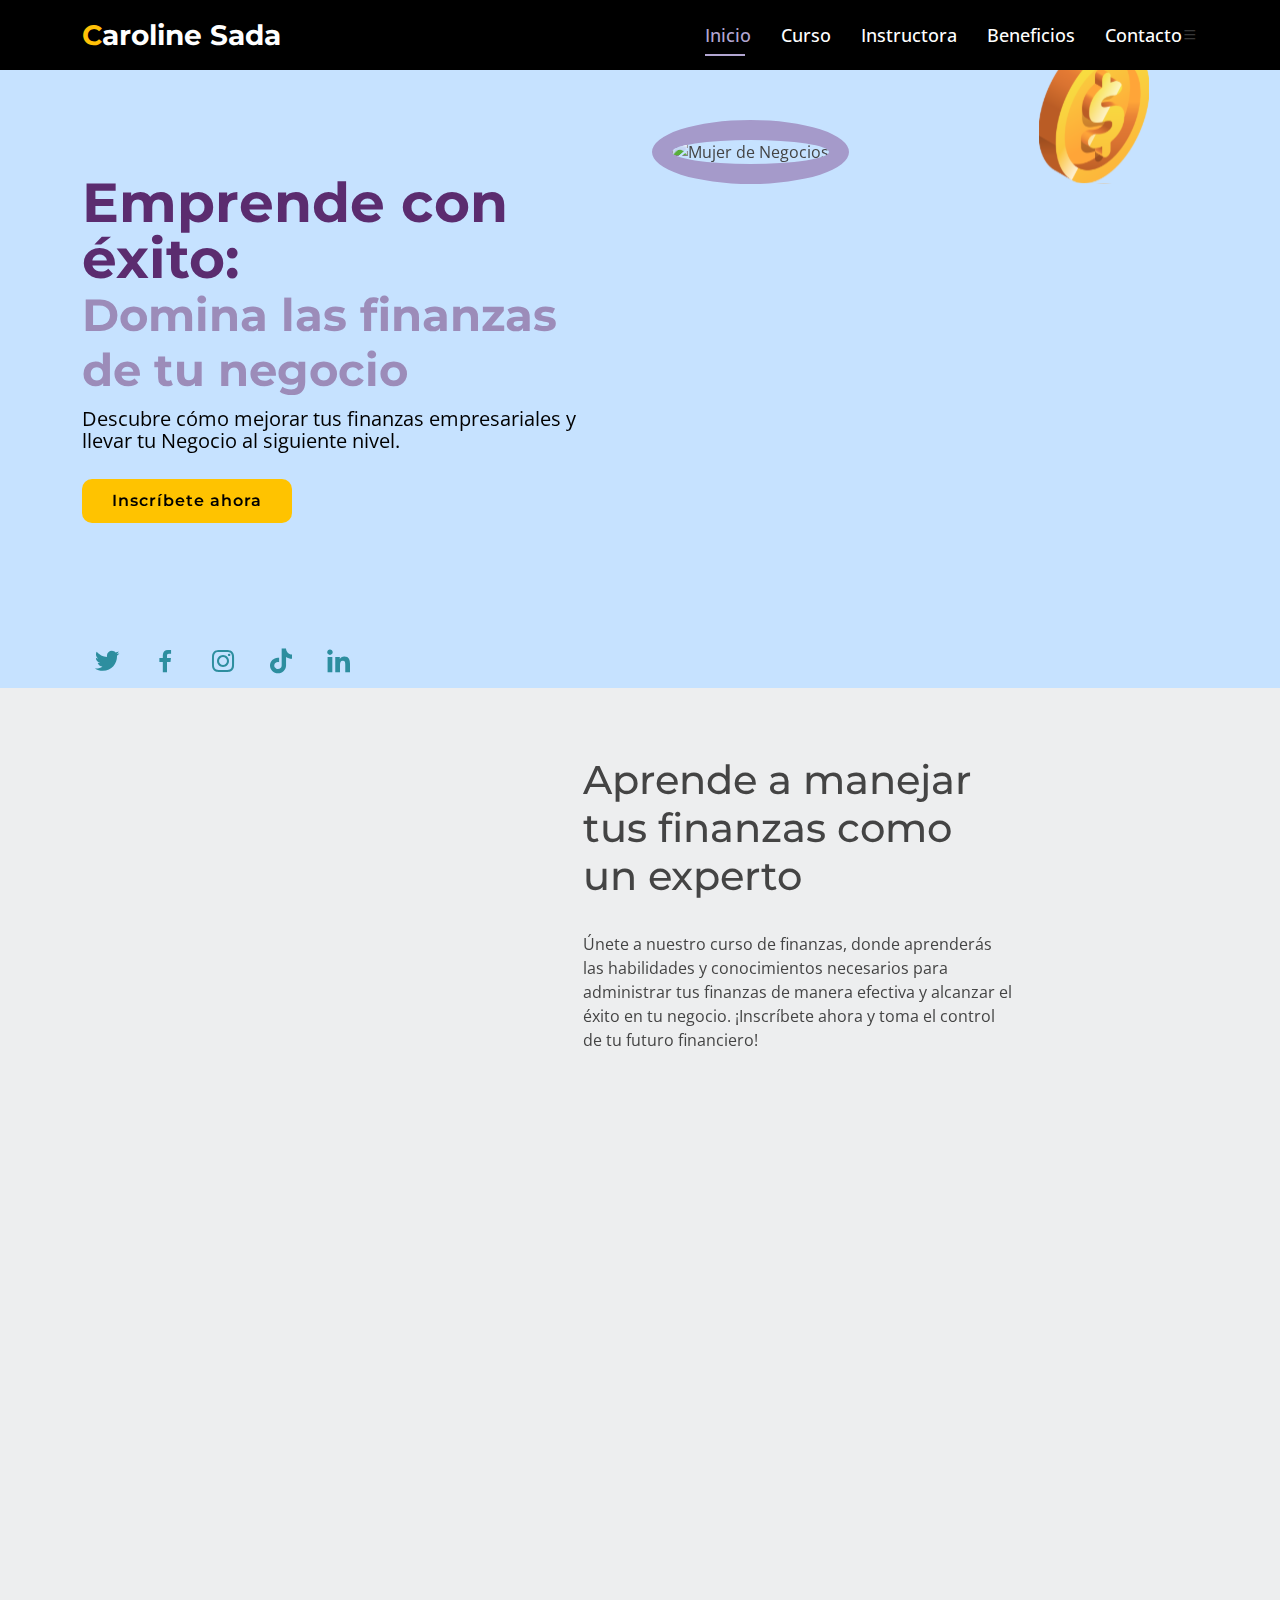
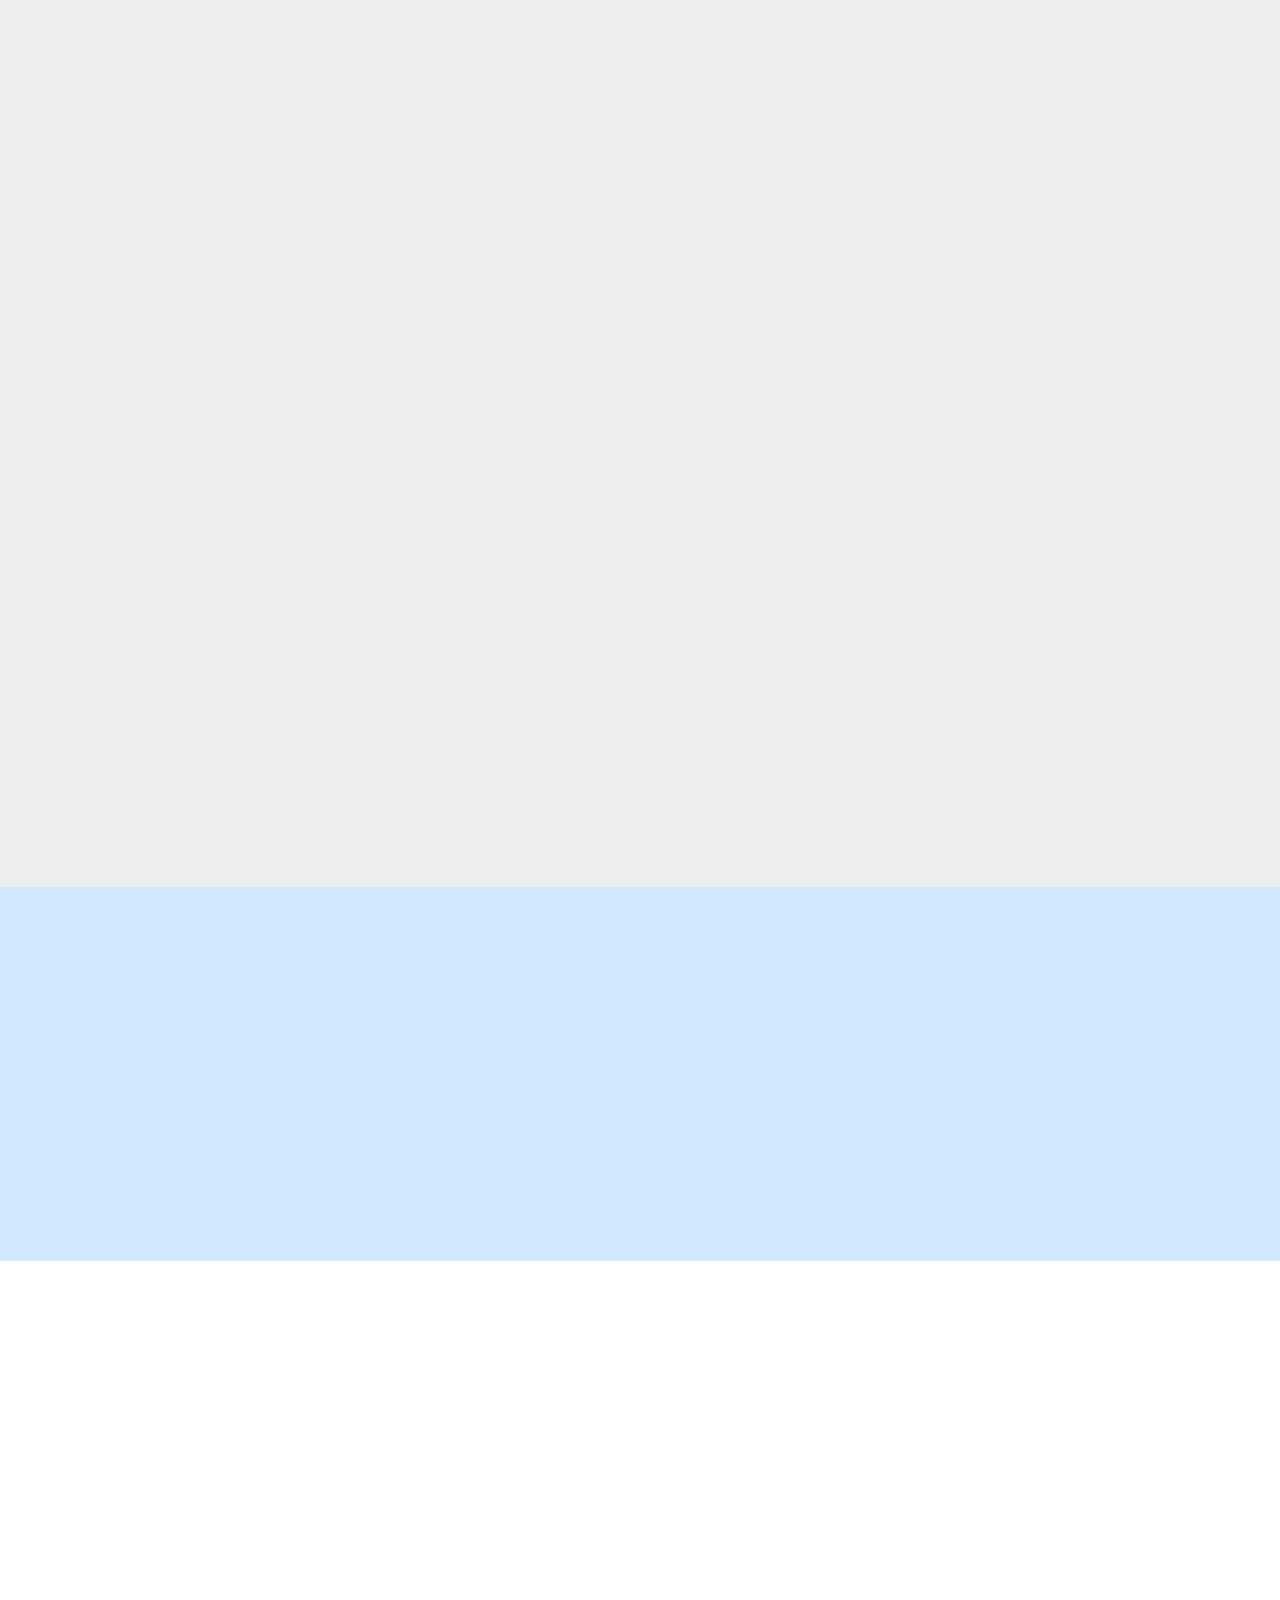
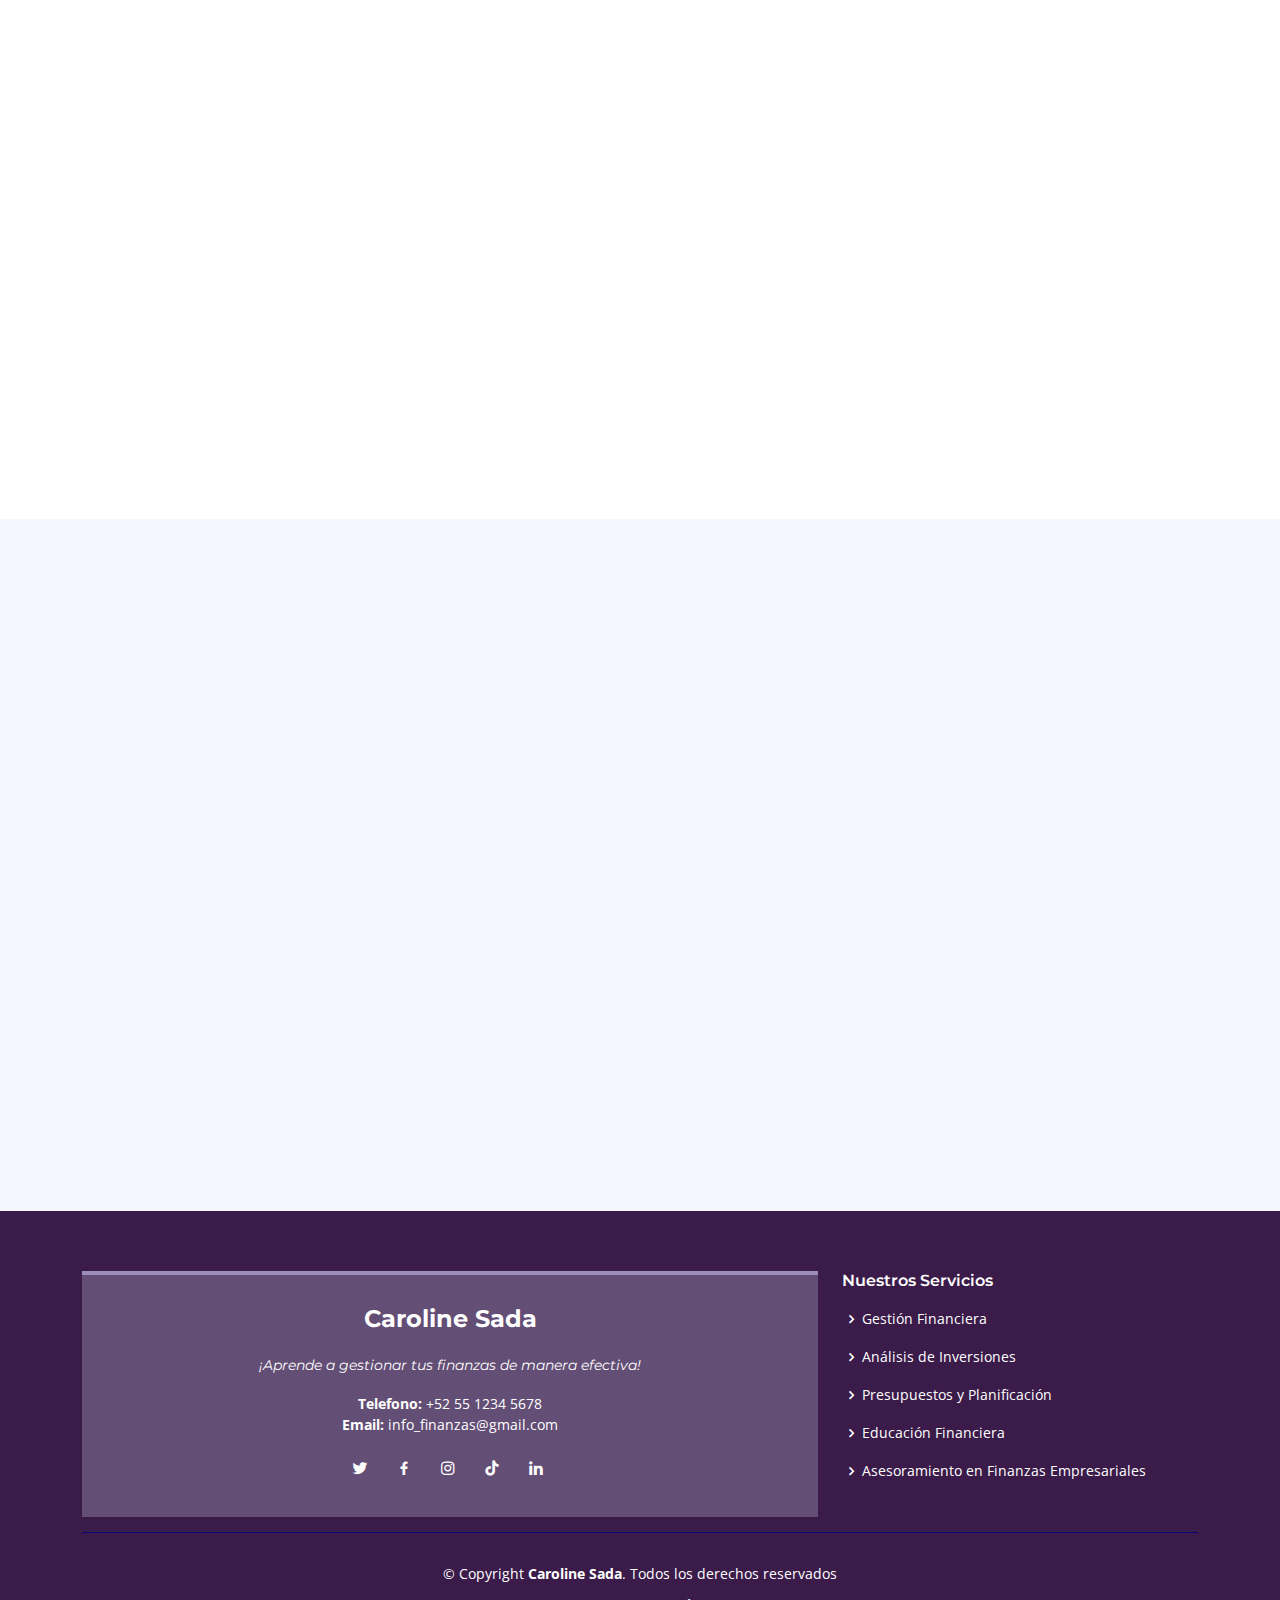
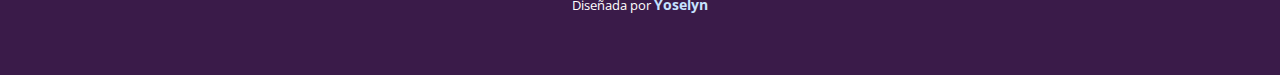
==== commit 89b2c78f: "Ciclo ID 2" ====
--- a/index.html
+++ b/index.html
@@ -1,334 +1,471 @@
-<!DOCTYPE html>
-<html>
-  <head>
-    <meta charset="UTF-8">
-    <title>Curso de Finanzas</title>
-    <link href="css/styles.css" rel="stylesheet" />
-    <link href="https://cdn.jsdelivr.net/npm/bootstrap@5.2.3/dist/css/bootstrap.min.css" rel="stylesheet" integrity="sha384-rbsA2VBKQhggwzxH7pPCaAqO46MgnOM80zW1RWuH61DGLwZJEdK2Kadq2F9CUG65" crossorigin="anonymous">
-    <script src="https://ajax.googleapis.com/ajax/libs/jquery/3.5.1/jquery.min.js"></script>
-    <script src="https://code.jquery.com/jquery-3.5.1.slim.min.js" integrity="sha384-DfXdz2htPH0lsSSs5nCTpuj/zy4C+OGpamoFVy38MVBnE+IbbVYUew+OrCXaRkfj" crossorigin="anonymous"></script>
-    <script src="js/acordionFAQ.js"></script>
-    <script src="js/validacionFormulario.js"></script>
-  </head>
-  <body>
-    <!-- Menu-->
-    <nav class="navbar navbar-expand-lg navbar-dark bg-dark sticky-top">
-      <div class="container-fluid">
-        <a class="navbar-brand" href="#"> <span style="color: #FFC107;">C</span>aroline Sada</a>
-        <button class="navbar-toggler" type="button" data-bs-toggle="collapse" data-bs-target="#navbarNav" aria-controls="navbarNav" aria-expanded="false" aria-label="Toggle navigation">
-          <span class="navbar-toggler-icon"></span>
-        </button>
-        <div class="collapse navbar-collapse" id="navbarNav">
-          <ul class="navbar-nav">
-            <li class="nav-item">
-              <a class="nav-link" href="#inicio">Inicio</a>
-            </li>
-            <li class="nav-item">
-              <a class="nav-link" href="#curso">Curso</a>
-            </li>
-            <li class="nav-item">
-              <a class="nav-link" href="#instructora">Instructora</a>
-            </li>
-            <li class="nav-item">
-              <a class="nav-link" href="#beneficio">Beneficios</a>
-            </li>
-            <li class="nav-item">
-              <a class="nav-link" href="#contacto">Contacto</a>
-            </li>
-          </ul>
-        </div>
-      </div>
-    </nav>
-    
-    <!-- Contenido de la sección de inicio -->
-    <section id="inicio" >
-      <div class="container">
-        <div class="row">
-          <div class="col-md-8">
-            <div class="titulo">Emprende con éxito:</div><br>
-            <div id="subtitulo_inicio">Domina las finanzas de <br><span>tu negocio</span></div>
-            <div class="enunciado_inicio"> 
-              Descubre cómo mejorar tus finanzas empresariales y llevar tu negocio al siguiente nivel.
-            </div>
-            <button class="btn_inicio btn btn-lg btn-warning"><a href="#contacto" style="text-decoration: none;" class="text2">Inscríbete ahora</a> </button>
-          </div>
-          <div class="col-md-4">
-            <div class="circulo_principal">  
-              <img src="assets/mujer_negocios.svg" alt="mujer de negocios" class="imagen_principal">
-            </div>
-          </div>
-        </div>
-      </div>      
-      <div class="circulo2"> 
-        <a href="https://www.facebook.com/" target="_blank"><img src="assets/facebook.svg" alt="facebook" class="icono"></a>
-      </div>
-      <div class="circulo3"> 
-        <a href="https://twitter.com/" target="_blank"><img src="assets/twitter.svg" alt="twitter" class="icono"></a>
-      </div>
-      <div class="circulo4"> 
-        <a href="https://www.instagram.com/" target="_blank"><img src="assets/instagram.svg" alt="instagram" class="icono"></a>
-      </div>
-      <div class="circulo5"> 
-        <a href="https://www.tiktok.com/es/" target="_blank"><img src="assets/tik_tok.svg" alt="tik tok" class="icono"></a> 
-      </div>
-      <div class="moneda"> 
-        <img src="assets/moneda.svg" alt="moneda">
-      </div>
-      <div class="triangulo1"></div>
-      <div class="triangulo2"></div>
-      <div class="triangulo3"></div>
-      <div class="triangulo4"></div>
-      <div class="triangulo5"></div>
-      <div class="triangulo6"></div>
-      <div class="triangulo7"></div>
-      <div class="triangulo8"></div>
-      <div class="triangulo9"></div>
-      <div class="triangulo10"></div>
-      <div class="triangulo11"></div>
-      <div class="triangulo12"></div>
-    </section>
-    
-   
-   <section id="curso" class="animar">
-      <div class="container">
-        <div class="row align-items-center">
-        <div class="col-md-6">
-        <img src="assets/curso.svg" alt="Curso" class="img_curso" >
-      </div>
-      <div class="col-md-6">
-        <div class="titulo_curso">Aprende a manejar tus finanzas como un experto </div>
-        <div class="text_curso">Únete a nuestro curso de finanzas, donde aprenderás las habilidades y conocimientos necesarios para administrar tus finanzas de manera efectiva y alcanzar el éxito en tu negocio. ¡Inscríbete ahora y toma el control de tu futuro financiero!</div>
-        <button class="btn_curso " ><a href="#contacto" style="text-decoration: none;" class="text2">Aprende ahora</a> </button>
-      </div>
-    </div>
-  </div>
-</section>
-        
-    
-    <section id="instructora">
-    <div class="container"  >
-      <div class="row">
-        <div class="col-md-6">
-          <div class="rectangulo_instructora" style="margin-top: 40px;">
-            <img src="assets\instructora.svg" alt="Caroline" class="imagen2_instructora">
-            <div class="cuadrado4 text-center">
-              <div class="enunciado3">Conoce a la experta detrás del curso de finanzas para emprendedores</div>
-            </div>
-          </div>
-        </div>
-      <div class="col-md-6">
-        <div >
-          <div class="about">
-            <div class="circulo7">
-              <img src="assets\ahorrar_dinero.svg" alt="Finanzas" class="icon_about">
-            </div>
-            <div class="titulo_about text-center">Ayuda a emprendedores con sus finanzas</div>
-            <div class="text_about text-center">Caroline Sada es una profesional altamente capacitada en administración y finanzas, con una licenciatura en Administración y Dirección de Empresas y con una amplia experiencia como analista financiera, lo que le ha permitido ayudar a emprendedores con sus finanzas.</div>
-          </div>
-        </div>
-        <div class="row">
-          <div class="col-md-6">
-            <div class="about2">
-              <div class="circulo7">
-                <img src="assets\habilidades.svg" alt="Habilidades destacadas" class="icon_about" >
-              </div>
-              <div class="titulo_about text-center">Habilidades destacadas</div>
-              <div class="text_about text-center">Caroline cuenta con habilidades esenciales en comunicación, empatía con proveedores, gestión financiera, organización y liderazgo, lo que le permite ayudar a los estudiantes del curso a mejorar su situación financiera y avanzar en sus emprendimientos.</div>
-            </div>
-          </div>
-          <div class="col-md-6">
-            <div class="about3">
-              <div class="circulo7">
-                <img src="assets\influencia.svg" alt="Influencer" class="icon_about">
-              </div>
-              <div class="titulo_about text-center">Influencer financiera exitosa</div>
-              <div class="text_about text-center">Caroline es una influencer financiera exitosa que ha generado contenido valioso y ha enseñado conceptos financieros de manera clara y efectiva a través de las redes sociales, destacándose por su éxito en Tik Tok y su capacidad para llegar a una audiencia amplia y diversa</div>
-            </div>
-          </div>
-        </div>
-      </div>
-    </div>
-  </div>
-</section>
-
-<section id="beneficio" >
-  <div class="container">
-    <div class="row align-items-center">
-      <div class="col-md-6">
-        <div class="titulo_carrusel">Transforma tus Finanzas</div>
-        <div id="rectangulo3" ></div>
-        <img src="assets/beneficios.svg" alt="Beneficios" class="img_beneficios">
-      </div>
-      <div class="col-md-6">
-        <div class="cuadrado_beneficios" >
-          <div id="carouselExampleCaptions" class="carousel slide" data-bs-ride="carousel">
-            <div class="carousel-indicators">
-              <button type="button" data-bs-target="#carouselExampleCaptions" data-bs-slide-to="0" class="active" aria-current="true" aria-label="Slide 1"></button>
-              <button type="button" data-bs-target="#carouselExampleCaptions" data-bs-slide-to="1" aria-label="Slide 2"></button>
-              <button type="button" data-bs-target="#carouselExampleCaptions" data-bs-slide-to="2" aria-label="Slide 3"></button>
-            </div>
-            <div class="carousel-inner">
-              <div class="carousel-item active" style="background-color: white;">
-                <div class="carousel-caption">
-                  <h2>Reducción de riesgos financieros</h2>
-                  <p>La gestión adecuada de las finanzas empresariales puede ayudar a reducir los riesgos financieros y minimizar las pérdidas en momentos difíciles.</p>
-                </div>
-              </div>
-              <div class="carousel-item" style="background-color: white">
-                <div class="carousel-caption">
-                  <h2>Facilitación de la toma de decisiones</h2>
-                  <p>Al tener una mejor comprensión de los conceptos financieros, se pueden tomar decisiones más informadas y estratégicas para los negocios</p>
-                </div>
-              </div>
-              <div class="carousel-item" style="background-color: white">
-                <div class="carousel-caption">
-                  <h2>Nuevas oportunidades de inversión</h5>
-                  <p> Una buena gestión financiera puede ayudar a los emprendimientos a atraer nuevos inversores y acceder a nuevas oportunidades de crecimiento.</p>
-                </div>
-              </div>
-            </div>
-            <button class="carousel-control-prev" type="button" data-bs-target="#carouselExampleCaptions" data-bs-slide="prev" >
-              <span class="carousel-control-prev-icon" aria-hidden="true"></span>
-              <span class="visually-hidden">Previous</span>
-            </button>
-            <button class="carousel-control-next" type="button" data-bs-target="#carouselExampleCaptions" data-bs-slide="next">
-              <span class="carousel-control-next-icon" aria-hidden="true"></span>
-              <span class="visually-hidden">Next</span>
-            </button>
-          </div>
-        </div>
-      </div>
-    </div>
-  </div>
-</section>
-
-
-<section id="contacto">
-  <div class="titulo_form">Únete al Curso Digital <span class="enfasis">Hoy</span> </div>
-  <div>
-    <img src="assets/sonriente.svg" alt="Mujer sonriente" class="img_contacto">
-    <form action="" class="form_contacto  needs-validation" novalidate  onsubmit="return validarFormulario()">
-      <div class="form-group">
-        <label for="nombre">Nombre Completo: </label>
-        <input type="text" name="nombre" id="nombre" placeholder="Ingresa tu Nombre y Apellido" pattern="^[a-zA-Z ]+$" required  oninput="validarNombre()">
-        <div class="invalid-feedback">
-          Por favor ingresa tu nombre completo
-        </div>
-        <div class="valid-feedback nombre">
-          ¡Nombre válido!
-      </div>
-      </div>
-      <div class="form-group">
-        <label for="email">Email: </label>
-        <input type="email" name="email" id="email" placeholder="Ingresa tu Correo Electrónico"  required pattern="[a-z0-9._%+-]+@[a-z0-9.-]+\.[a-z]{2,}$" oninput="validarEmail()"> 
-        <div class="invalid-feedback">
-          Ingresa un Correo Electrónico valido
-        </div>
-        <div class="valid-feedback email">
-          ¡Email válido!
-      </div>
-      </div>
-      <div class="form-group">
-        <label for="telefono">Telefono: </label>
-        <input type="tel" name="telefono" id="telefono" placeholder="Ingresa tu Número de Teléfono" required  pattern="^[0-9]{7,}$" oninput="validarTelefono()">
-        <div class="invalid-feedback">
-          Ingresa un número de teléfono válido (solo números).
-        </div>
-        <div class="valid-feedback telefono">
-          ¡Teléfono válido!
-      </div>
-      </div>
-      <div class="form-group">
-        <label for="mensaje">Mensaje: </label>
-      <textarea name="mensaje" id="mensaje" cols="30" rows="5" placeholder="Escribe tu mensaje aquí" maxlength="500" ></textarea>
-      </div>
-      <div class="form-group">
-        <div class="terminos">
-          <input type="checkbox" name="terminos" id="condiciones" oninput="validarTerminos()" required>
-          <label for="condiciones">Acepto los <span class="enfasis">Términos y Condiciones de Privacidad</span></label>
-        </div>
-        <div class="invalid-feedback " style="width: 80%;">
-          Debes aceptar los Términos y Condiciones de Privacidad para enviar el formulario.
-        </div>
-      </div>               
-      <div class="formulario text-center">
-        <button type="submit" class="btn btn-primary">Enviar</button>
-      </div>
-    </form>    
-    <br>
-  </div>
-</section>
-
-
-<section id="footer">
-  <div class="container">
-    <div class="row">
-      <div class="col-md-6">
-        <h3>Información de contacto:</h3>
-        <ul class="list-unstyled">
-          <li><img src="assets/telefono.svg" alt="Telefono"> Teléfono: 123-456-7890</li>
-          <li><img src="assets/correo.svg" alt="Correo"> Email: cursofinanzas@sitio.com</li>
-        </ul>
-      </div>
-      <div class="col-md-6">
-        <h3>Síguenos en redes sociales:</h3>
-        <div class="social-media">
-          <a href="https://www.facebook.com/" target="_blank"><img src="assets/facebook.svg" alt="facebook" class="icono_footer" ></a>
-          <a href="https://twitter.com/"><img src="assets/twitter.svg" alt="twitter" class="icono_footer" ></a>
-          <a href="https://www.instagram.com/" target="_blank"><img src="assets/instagram.svg" alt="instagram" class="icono_footer"></a>
-          <a href="https://www.tiktok.com/es/" target="_blank"><img src="assets/tik_tok.svg" alt="tik tok" class="icono_footer" ></a>
-        </div>
-      </div><br>
-      <div class="col-md-12">
-        <h3 class="faq-title">Preguntas frecuentes:</h3>
-      <div class="accordion" id="accordionPanelsStayOpenExample">
-        <div class="accordion-item">
-          <h2 class="accordion-header" id="panelsStayOpen-headingOne">
-            <button class="accordion-button" type="button" data-bs-toggle="collapse" data-bs-target="#panelsStayOpen-collapseOne" aria-expanded="true" aria-controls="panelsStayOpen-collapseOne">
-              ¿En qué consiste el curso de finanzas para emprendedores?
-            </button>
-          </h2>
-          <div id="panelsStayOpen-collapseOne" class="accordion-collapse collapse show" aria-labelledby="panelsStayOpen-headingOne">
-            <div class="accordion-body">
-              <strong>El curso de finanzas para emprendedores</strong> es una formación online que te permitirá adquirir los conocimientos y habilidades necesarios para gestionar las finanzas de tu negocio de manera eficiente y efectiva. El curso cubre temas como la elaboración de presupuestos, análisis financiero, gestión de tesorería, contabilidad básica, entre otros.
-            </div>
-          </div>
-        </div>
-        <div class="accordion-item">
-          <h2 class="accordion-header" id="panelsStayOpen-headingTwo">
-            <button class="accordion-button collapsed" type="button" data-bs-toggle="collapse" data-bs-target="#panelsStayOpen-collapseTwo" aria-expanded="false" aria-controls="panelsStayOpen-collapseTwo">
-              ¿Es necesario tener conocimientos previos en finanzas para tomar este curso?
-            </button>
-          </h2>
-          <div id="panelsStayOpen-collapseTwo" class="accordion-collapse collapse" aria-labelledby="panelsStayOpen-headingTwo">
-            <div class="accordion-body">
-              <strong>No, no es necesario tener conocimientos previos en finanzas para tomar este curso.</strong>  Este curso está diseñado para enseñar los fundamentos básicos de finanzas para emprendedores, por lo que cualquier persona puede tomarlo y aprender. Sin embargo, si ya tienes algunos conocimientos previos en finanzas, esto puede ayudarte a comprender mejor algunos de los conceptos presentados en el curso.
-            </div>
-          </div>
-        </div>
-        <div class="accordion-item">
-          <h2 class="accordion-header" id="panelsStayOpen-headingThree">
-            <button class="accordion-button collapsed" type="button" data-bs-toggle="collapse" data-bs-target="#panelsStayOpen-collapseThree" aria-expanded="false" aria-controls="panelsStayOpen-collapseThree">
-              ¿Qué beneficios puedo obtener al tomar el curso de finanzas para emprendedores?
-            </button>
-          </h2>
-          <div id="panelsStayOpen-collapseThree" class="accordion-collapse collapse" aria-labelledby="panelsStayOpen-headingThree">
-            <div class="accordion-body">
-              <strong>Al tomar este curso,</strong> podrás adquirir los conocimientos y habilidades necesarias para administrar las finanzas de tu negocio de manera efectiva. Esto te permitirá tomar mejores decisiones financieras, reducir costos, aumentar la rentabilidad y asegurar la estabilidad financiera de tu negocio. Además, podrás interactuar con otros emprendedores y compartir experiencias y conocimientos en nuestra comunidad en línea. 
-            </div>
-          </div>
-        </div>
-      </div>
-    </div>
-  </div>
-</div>
-</section>
-
-<script src="https://code.jquery.com/jquery-3.5.1.slim.min.js" integrity="sha384-DfXdz2htPH0lsSSs5nCTpuj/zy4C+OGpamoFVy38MVBnE+IbbVYUew+OrCXaRkfj" crossorigin="anonymous"></script>
-    <script src="https://cdn.jsdelivr.net/npm/@popperjs/core@2.11.6/dist/umd/popper.min.js" integrity="sha384-oBqDVmMz9ATKxIep9tiCxS/Z9fNfEXiDAYTujMAeBAsjFuCZSmKbSSUnQlmh/jp3" crossorigin="anonymous"></script>
-    <script src="https://cdn.jsdelivr.net/npm/bootstrap@5.2.3/dist/js/bootstrap.min.js" integrity="sha384-cuYeSxntonz0PPNlHhBs68uyIAVpIIOZZ5JqeqvYYIcEL727kskC66kF92t6Xl2V" crossorigin="anonymous"></script>
-
-  </body>
-</html>
-
-
+<!DOCTYPE html>
+<html lang="en">
+<head>
+  <meta charset="utf-8">
+  <meta content="width=device-width, initial-scale=1.0" name="viewport">
+  <title> Caroline Sada</title>
+  <meta content="" name="description">
+  <meta content="" name="keywords">
+  <!-- Favicons -->
+  <link href="assets/img/favicon.png" rel="icon">
+  <link rel="stylesheet" href="https://cdnjs.cloudflare.com/ajax/libs/font-awesome/5.15.3/css/all.min.css" />
+
+  <!-- Google Fonts -->
+  <link href="https://fonts.googleapis.com/css?family=Open+Sans:300,300i,400,400i,600,600i,700,700i|Montserrat:300,300i,400,400i,500,500i,600,600i,700,700i|Poppins:300,300i,400,400i,500,500i,600,600i,700,700i" rel="stylesheet">
+
+  <!-- Librerias CSS-->
+  <link href="assets/librerias/aos/aos.css" rel="stylesheet">
+  <link href="assets/librerias/bootstrap/css/bootstrap.min.css" rel="stylesheet">
+  <link href="assets/librerias/bootstrap-icons/bootstrap-icons.css" rel="stylesheet">
+  <link href="assets/librerias/boxicons/css/boxicons.min.css" rel="stylesheet">
+  <link href="assets/librerias/glightbox/css/glightbox.min.css" rel="stylesheet">
+
+  <link href="assets/librerias/swiper/swiper-bundle.min.css" rel="stylesheet">
+
+  <!-- Estilos CSS -->
+  <link href="css/style.css" rel="stylesheet">
+
+    <!---Formulario-->
+    <script src="js/validacionFormulario.js"></script>
+
+
+
+</head>
+
+<body>
+ 
+  <header id="header" class="fixed-top d-flex align-items-center header-transparente">
+    <div class="container d-flex align-items-center justify-content-between">
+      <div class="logo">
+        <h1><a href="index.html"><span style="color: #FFC107;">C</span>aroline Sada</a></a></h1> 
+      </div>
+      <nav id="navbar" class="navbar">
+        <ul>
+          <li><a class="nav-link scrollto active" href="#inicio">Inicio</a></li>
+          <li><a class="nav-link scrollto" href="#curso">Curso</a></li>
+          <li><a class="nav-link scrollto" href="#instructora">Instructora</a></li>
+          <li><a class="nav-link scrollto" href="#beneficios">Beneficios</a></li>
+          <li><a class="nav-link scrollto" href="#contacto">Contacto</a></li>
+        </ul>
+        <i class="bi bi-list mobile-nav-toggle"></i>
+      </nav>
+    </div>
+  </header>
+
+  <!-- Contenido de la seccion de inicio -->
+  <section id="inicio">
+
+    <div class="container ">
+      <div class="row justify-content-between">
+        <div class="col-lg-6 pt-5 pt-lg-0 order-2 order-lg-1 d-flex align-items-center">
+          <div data-aos="zoom-out">
+            <h1>Emprende con éxito:</h1>
+            <h2 >Domina las finanzas de <span>tu negocio</span></h2>
+            <div class="enunciado_inicio"> 
+              Descubre cómo mejorar tus finanzas empresariales y llevar tu Negocio al siguiente nivel.
+            </div>
+            <div class="text-center text-lg-start animated" >
+              <a href="#contacto" class="btn_inicio  animated scrollto">Inscríbete ahora</a>
+            </div><br><br><br>
+            <div class="redes-sociales mt-3">
+              <a href="https://twitter.com/" class="twitter" target="_blank"><i class="bx bxl-twitter"></i></a>
+              <a href="https://www.facebook.com/" class="facebook" target="_blank"><i class="bx bxl-facebook"></i></a>
+              <a href="https://www.instagram.com/" class="instagram" target="_blank"><i class="bx bxl-instagram"></i></a>
+              <a href="https://www.tiktok.com/" class="google-plus" target="_blank"><i class="bx bxl-tiktok"></i></a>
+              <a href="https://www.linkedin.com/" class="linkedin" target="_blank"><i class="bx bxl-linkedin"></i></a>
+            </div>
+          </div>
+        </div>
+        <div class="col-lg-6 order-1 order-lg-2 inicio-img h-100" data-aos="zoom-out" data-aos-delay="300">
+          <div class="circulo_principal">
+            <img src="assets/img/mujer_negocios.svg" class="img-fluid img_principal" alt="Mujer de Negocios" style="border-radius: 50%; border: 20px solid #A59ACA;">
+            <img src="assets/img/moneda.svg" alt="moneda" class="img-fluid moneda" style="position: absolute; bottom: 0; left: 70%;">
+          </div>
+        </div>
+        </div>
+      </div>
+    </div>
+ 
+  </section><!-- Final Seccion Inicio -->
+
+  <main id="main">
+    <!-- Contenido de la seccion Curso -->
+    <section id="curso" class="curso">
+      <div class="container-fluid">
+        <div class="row">
+          <div class="col-xl-5 col-lg-6 img-curso d-flex justify-content-center align-items-stretch" data-aos="fade-righ">
+          </div>
+          <div class="col-xl-5 col-lg-6 iconos-boxd-flex flex-column align-items-stretch justify-content-center py-5 px-lg-5" data-aos="fade-left">
+            <h1>Aprende a manejar tus finanzas como un experto </h3><br>
+            <p>Únete a nuestro curso de finanzas, donde aprenderás las habilidades y conocimientos necesarios para administrar tus finanzas de manera efectiva y alcanzar el éxito en tu negocio. ¡Inscríbete ahora y toma el control de tu futuro financiero!</p>
+            <div class="icono-box" data-aos="zoom-in" data-aos-delay="100">
+              <a href="#contacto" class=" btn_cta ">Inscríbete ahora</a>
+            </div>
+          </div>
+        </div>
+      </div>
+      <br>
+    </section><!-- Final Seccion Curso-->
+
+  
+    <!----Contenido de la Seccion curso-->
+    <section id="instructora" class="instructora">
+      <div class="container-fluid">
+        <div class="row" data-aos="fade-left">
+          <div class="col-xl-5 col-lg-6 d-flex justify-content-center align-items-center align-items-stretch" data-aos="fade-up">
+            <div class="instructora_img" style="position: relative;">
+              <img src="assets/img/instructora.svg" id="img_instructora" class="center center no-repeat" alt="Caroline" style=" z-index: -1">
+              <div class="rectangulo_instructora" ></div>
+              </div>
+              <div class="cuadrado_instructora col-md-6 col-lg-8 col-xl-7 ">
+                <div class="member" data-aos="zoom-in" data-aos-delay="100">
+                  <h2>Conoce a la experta detrás del curso de finanzas para emprendedores</h2><br>
+                  <div class="member-info">
+                    <h5>Caroline Sada</h5>
+                    <p>Lic. en Administración y Dirección de Empresas</p>
+                    <div class="social">
+                      <a href="https://twitter.com/" target="_blank"><i class="bi bi-twitter"></i></a>
+                      <a href="https://www.facebook.com/" target="_blank"><i class="bi bi-facebook"></i></a>
+                      <a href="https://www.instagram.com/" target="_blank"><i class="bi bi-instagram"></i></a>
+                      <a href="https://www.tiktok.com/" target="_blank"><i class="bx bxl-tiktok"></i></a>
+                      <a href="https://www.linkedin.com/" target="_blank"><i class="bi bi-linkedin"></i></a>
+                    </div>
+                  </div>
+                </div>
+              </div>
+          </div>
+          </div>
+        </div>
+
+        <div id="caracteristicas" class="caracteristicas">
+          <div class="container">
+            <div class="row" data-aos="fade-up">
+              <div class="col-lg-3 col-md-6">
+                <div class="caracteristicas-box">
+                  <i class="bi bi-briefcase-fill"></i>
+                  <span data-purecounter-start="0" data-purecounter-end="232" data-purecounter-duration="1" class="purecounter"></span>
+                <p>Experta Financiera</p><br>
+                <p>Caroline Sada es una profesional altamente capacitada en administración y finanzas, con una licenciatura en Administración y Dirección de Empresas y con una amplia experiencia como analista financiera, lo que le ha permitido ayudar a emprendedores con sus finanzas</p>
+                </div>
+              </div>
+    
+              <div class="col-lg-3 col-md-6 mt-5 mt-md-0">
+                <div class="caracteristicas-box">
+                  <i class="bi bi-lightbulb-fill"></i>
+                  <span data-purecounter-start="0" data-purecounter-end="521" data-purecounter-duration="1" class="purecounter"></span>
+                  <p>Habilidades destacadas</p><br>
+                  <p>Caroline posee habilidades en comunicación y gestión financiera, organización y liderazgo. Estas habilidades le permiten brindar un valioso apoyo a los estudiantes del curso, ayudándoles a mejorar su situación financiera y a avanzar en sus emprendimientos de manera significativa.</p>
+                </div>
+              </div>
+    
+              <div class="col-lg-3 col-md-6 mt-5 mt-lg-0">
+                <div class="caracteristicas-box">
+                  <i class="bbi bi-people-fill"></i>
+                  <span data-purecounter-start="0" data-purecounter-end="1463" data-purecounter-duration="1" class="purecounter"></span>
+                  <p>Influencer financiera exitosa</p><br>
+                  <p>Caroline es una influencer financiera exitosa que ha generado contenido valioso y ha enseñado conceptos financieros de manera clara y efectiva a través de las redes sociales, destacándose por su éxito en Tik Tok y su capacidad para llegar a una audiencia amplia y diversa</p>
+                </div>
+              </div>
+    
+              <div class="col-lg-3 col-md-6 mt-5 mt-lg-0">
+                <div class="caracteristicas-box">
+                  <i class="bi bi-emoji-smile-fill"></i>
+                  <span data-purecounter-start="0" data-purecounter-end="15" data-purecounter-duration="1" class="purecounter"></span>
+                  <p>Clientes Felices</p><br><p> El enfoque de Caroline es brindar contenido valioso y útil, lo que le ha permitido construir relaciones sólidas con su audiencia. Asimismo, Caroline se preocupa por comprender las necesidades y expectativas de sus clientes y trabaja arduamente para superarlas.</p>
+                </div>
+              </div>
+    
+            </div>
+    
+          </div>
+        </div>
+
+
+      </div>
+    </section><!--Seccion beneficios-->
+
+       <!-- Seccion Beneficios -->
+       <section id="beneficios" class="beneficios">
+        
+        <div class="container">
+  
+          <div class="beneficios-slider swiper" data-aos="fade-up" data-aos-delay="100">
+            <div class="swiper-wrapper">
+  
+              <div class="swiper-slide">
+                <div class="beneficio-item">
+                  <div class="beneficio-img" alt=""></div>
+                  <h3>Reducción de riesgos financieros</h3>
+                  <h4>Beneficio 1</h4>
+                  <p>
+                    La gestión adecuada de las finanzas empresariales puede ayudar 
+                    a reducir los riesgos financieros y minimizar las pérdidas en 
+                    momentos difíciles.
+                  </p>
+                </div>
+              </div>
+  
+              <div class="swiper-slide">
+                <div class="beneficio-item">
+                  <h3>Mejor toma de decisiones</h3>
+                  <h4>Beneficio 2</h4>
+                  <p>
+                    Al tener una mejor comprensión de los conceptos financieros, 
+                    se pueden tomar decisiones más informadas y estratégicas para 
+                    los negocios
+                  </p>
+                </div>
+              </div>
+  
+              <div class="swiper-slide">
+                <div class="beneficio-item">
+                  <img src="assets/img/beneficios/beneficios-3.jpg" class="beneficio-img" alt="">
+                  <h3>Nuevas oportunidades de inversión</h3>
+                  <h4>Beneficio 3</h4>
+                  <p>
+                    Una buena gestión financiera puede ayudar a los emprendimientos 
+                    a atraer nuevos inversores y acceder a nuevas oportunidades de 
+                    crecimiento.
+                  </p>
+                </div>
+              </div>
+  
+              <div class="swiper-slide">
+                <div class="beneficio-item">
+                  <img src="assets/img/beneficios/beneficios-4.jpg" class="beneficio-img" alt="">
+                  <h3> Mejora de la planificación financiera</h3>
+                  <h4>Beneficio 4</h4>
+                  <p>
+                   A través del curso,los emprendedores pueden aprender a realizar una planificación
+                    financiera más efectiva, estableciendo metas financieras realistas
+                    y creando estrategias para alcanzarlas, para unmejor control.
+                  </p>
+                </div>
+              </div>
+  
+              <div class="swiper-slide">
+                <div class="beneficio-item">
+                  <img src="assets/img/beneficios/beneficios-5.jpg" class="beneficio-img" alt="">
+                  <h3>Aumento de la rentabilidad</h3>
+                  <h4>Beneficio 5</h4>
+                  <p>
+                    Mediante el aprendizaje de estrategias financieras adecuadas,
+                   se puede identificar oportunidades para aumentar los ingresos, 
+                    reducir costos innecesarios y maximizar los márgenes de ganancia.
+                  </p>
+                </div>
+              </div>
+  
+            </div>
+            <div class="swiper-pagination"></div>
+          </div>
+  
+        </div>
+      </section><!-- Fin Seccion Beneficios-->
+
+
+    
+    <!-- Seccion Contacto------->
+    <section id="contacto" class="contacto">
+      <div class="container">
+        <div class="section-title" data-aos="fade-up">
+          <h1 style="color:#5B2C6F">Únete al Curso Digital <span style="color:#A59ACA">Hoy</span> </h2>
+        </div>
+        <div class="row">
+          <div class="col-lg-6  " data-aos="fade-right" data-aos-delay="100">
+            <div class="info ">
+              <img src="assets/img/sonriente.svg" alt="Mujer sonriente" class="img-fluid " >
+            </div>
+          </div>
+
+          <div class="col-lg-6 mt-5 mt-lg-0" data-aos="fade-left" data-aos-delay="200">
+
+            <form action="js/formularioContacto.js" method="post" role="form" class="formulario_contacto form_contacto">
+              <h2>Contactanos</h2><br>
+                <div class="form-group mt-3">
+                  <label for="nombre">Nombre Completo: </label><br>
+                  <input type="text" name="nombre" class="form-control" id="nombre" placeholder="Ingresa tu Nombre y Apellido"  required  oninput="validarNombre()">
+                  <div class="invalid-feedback">
+                    Por favor ingresa tu nombre completo
+                  </div>
+                  <div class="valid-feedback nombre">
+                    ¡Nombre válido!
+                </div>
+                </div>
+                <div class="form-group mt-3">
+                  <label for="email">Email: </label><br>
+                  <input type="email" name="email"  class="form-control"  id="email"  oninput="validarEmail()"> 
+                  <div class="invalid-feedback">
+                    Ingresa un Correo Electrónico valido
+                  </div>
+                  <div class="valid-feedback email">
+                    ¡Email válido!
+                </div>
+                </div>
+                <div class="form-group mt-3">
+                  <label for="telefono">Telefono: </label>
+                  <input type="tel" name="telefono" class="form-control" id="telefono" placeholder="Ingresa tu Número de Teléfono" required  oninput="validarTelefono()">
+                  <div class="invalid-feedback">
+                    Ingresa un número de teléfono válido (solo números).
+                  </div>
+                  <div class="valid-feedback telefono">
+                    ¡Teléfono válido!
+                </div>
+                </div>
+              <div class="form-group mt-3">
+                <label for="mensaje">Mensaje: </label>
+              <textarea name="mensaje" class="form-control"  id="mensaje" cols="30" rows="5" placeholder="Escribe tu mensaje aquí" maxlength="500" ></textarea>
+              </div>
+              <div class="form-group mt-3">
+                <div class="terminos">
+                  <input type="checkbox"  name="terminos" id="condiciones" oninput="validarTerminos()" required>
+                  <label for="condiciones">Acepto los <span class="enfasis">Términos y Condiciones de Privacidad</span></label>
+                </div>
+                <div class="invalid-feedback " style="width: 80%;">
+                  Debes aceptar los Términos y Condiciones de Privacidad para enviar el formulario.
+                </div>
+              </div> 
+             <div class="my-3">
+                <div class="loading">Loading</div>
+                <div class="error-message"></div>
+                <div class="sent-message">Your message has been sent. Thank you!</div>
+             </div>
+
+              <div class="text-center"><button type="submit">Enviar</button></div>
+            </form>
+          </div>
+
+        </div>
+
+      </div>
+    </section>
+
+
+
+    <!-------Seccion FAQ ---------->
+    <section id="faq" class="faq section-bg">
+      <div class="container">
+
+        <div class="section-titulo" data-aos="fade-up">
+          <p>Preguntas frecuentes</p>
+        </div>
+
+        <div class="faq-listas">
+          <ul>
+            <li data-aos="fade-up">
+              <i class="bx bx-help-circle icon-help"></i> <a data-bs-toggle="collapse" class="collapse" data-bs-target="#faq-listas-1">¿En qué consiste el curso de finanzas para emprendedores? <i class="bx bx-chevron-down icono-abrir"></i><i class="bx bx-chevron-up icono-cerrar"></i></a>
+              <div id="faq-listas-1" class="collapse show" data-bs-parent=".faq-listas">
+                <p>
+                  El curso de finanzas para emprendedores es una formación online que te permitirá adquirir los conocimientos y habilidades necesarios para gestionar las finanzas de tu negocio de manera eficiente y efectiva. El curso cubre temas como la elaboración de presupuestos, análisis financiero, gestión de tesorería, contabilidad básica, entre otros.
+                </p>
+              </div>
+            </li>
+
+            <li data-aos="fade-up" data-aos-delay="100">
+              <i class="bx bx-help-circle icon-help"></i> <a data-bs-toggle="collapse" data-bs-target="#faq-listas-2" class="collapsed"> ¿Es necesario tener conocimientos previos en finanzas para tomar este curso?<i class="bx bx-chevron-down icono-abrir"></i><i class="bx bx-chevron-up icono-cerrar"></i></a>
+              <div id="faq-listas-2" class="collapse" data-bs-parent=".faq-listas">
+                <p>
+                  No, no es necesario tener conocimientos previos en finanzas para tomar este curso.</strong>  Este curso está diseñado para enseñar los fundamentos básicos de finanzas para emprendedores, por lo que cualquier persona puede tomarlo y aprender. Sin embargo, si ya tienes algunos conocimientos previos en finanzas, esto puede ayudarte a comprender mejor algunos de los conceptos presentados en el curso.
+                </p>
+              </div>
+            </li>
+
+            <li data-aos="fade-up" data-aos-delay="200">
+              <i class="bx bx-help-circle icon-help"></i> <a data-bs-toggle="collapse" data-bs-target="#faq-listas-3" class="collapsed">¿Qué beneficios puedo obtener al tomar el curso de finanzas para emprendedores? <i class="bx bx-chevron-down icono-abrir"></i><i class="bx bx-chevron-up icono-cerrar"></i></a>
+              <div id="faq-listas-3" class="collapse" data-bs-parent=".faq-listas">
+                <p>
+                  Al tomar este curso, podrás adquirir los conocimientos y habilidades necesarias para administrar las finanzas de tu negocio de manera efectiva. Esto te permitirá tomar mejores decisiones financieras, reducir costos, aumentar la rentabilidad y asegurar la estabilidad financiera de tu negocio. Además, podrás interactuar con otros emprendedores y compartir experiencias y conocimientos en nuestra comunidad en línea. 
+                </p>
+              </div>
+            </li>
+
+            <li data-aos="fade-up" data-aos-delay="300">
+              <i class="bx bx-help-circle icon-help"></i> <a data-bs-toggle="collapse" data-bs-target="#faq-listas-4" class="collapsed">¿Cuál es la duración del curso de finanzas para emprendedores? <i class="bx bx-chevron-down icono-abrir"></i><i class="bx bx-chevron-up icono-cerrar"></i></a>
+              <div id="faq-listas-4" class="collapse" data-bs-parent=".faq-listas">
+                <p>
+                  El curso de finanzas para emprendedores tiene una duración de 6 semanas. Está estructurado en módulos temáticos que cubren los conceptos y habilidades clave en finanzas empresariales. El tiempo de estudio requerido puede variar según tu ritmo y disponibilidad, pero recomendamos dedicar aproximadamente 2 a 4 horas a la semana para completar el curso de manera efectiva.
+                </p>
+              </div>
+            </li>
+
+            <li data-aos="fade-up" data-aos-delay="400">
+              <i class="bx bx-help-circle icon-help"></i> <a data-bs-toggle="collapse" data-bs-target="#faq-listas-5" class="collapsed">¿Recibiré un certificado al completar el curso? <i class="bx bx-chevron-down icono-abrir"></i><i class="bx bx-chevron-up icono-cerrar"></i></a>
+              <div id="faq-listas-5" class="collapse" data-bs-parent=".faq-listas">
+                <p>
+                  Sí, al completar satisfactoriamente el curso de finanzas para emprendedores, 
+                  recibirás un certificado de finalización. Este certificado puede ser una prueba 
+                  valiosa de tus habilidades y conocimientos en finanzas empresariales, y puedes 
+                  incluirlo en tu currículum o utilizarlo para demostrar tu capacitación en el campo
+                   financiero a posibles inversores, socios comerciales o empleadores.
+                </p>
+              </div>
+            </li>
+
+          </ul>
+        </div>
+
+      </div>
+    </section><!-- Final de la Seccion FAQß-->
+
+  </main>
+
+
+  <footer id="footer">
+    <div class="footer-top">
+      <div class="container">
+        <div class="row">
+
+          <div class="col-lg-8 col-md-6">
+            <div class="footer-info">
+              <h3>Caroline Sada</h3>
+              <p class="pb-3"><em>¡Aprende a gestionar tus finanzas de manera efectiva!</em></p>
+                <strong>  Telefono:</strong> +52 55 1234 5678<br>
+                <strong>Email:</strong> info_finanzas@gmail.com<br>
+              </p>
+              <div class="redes-sociales mt-3">
+                <a href="https://twitter.com/" class="twitter"><i class="bx bxl-twitter"></i></a>
+                <a href="https://www.facebook.com/" class="facebook"><i class="bx bxl-facebook"></i></a>
+                <a href="https://www.instagram.com/" class="instagram"><i class="bx bxl-instagram"></i></a>
+                <a href="https://www.tiktok.com/" class="google-plus"><i class="bx bxl-tiktok"></i></a>
+                <a href="https://www.linkedin.com/" class="linkedin"><i class="bx bxl-linkedin"></i></a>
+              </div>
+            </div>
+          </div>
+     
+    <div class="col-lg-4 col-md-6 footer-links">
+      <h4>Nuestros Servicios</h4>
+      <ul>
+        <li><i class="bx bx-chevron-right" target="_blank"></i> <a href="#">Gestión Financiera</a></li>
+        <li><i class="bx bx-chevron-right" target="_blank"></i> <a href="#">Análisis de Inversiones</a></li>
+        <li><i class="bx bx-chevron-right" target="_blank"></i> <a href="#">Presupuestos y Planificación</a></li>
+        <li><i class="bx bx-chevron-right" target="_blank"></i> <a href="#">Educación Financiera</a></li>
+        <li><i class="bx bx-chevron-right" target="_blank"></i> <a href="#">Asesoramiento en Finanzas Empresariales</a></li>
+      </ul>
+    </div>
+
+    <div class="container">
+      <div class="copyright">
+        &copy; Copyright <strong><span>Caroline Sada</span></strong>. Todos los derechos reservados
+      <div class="creditos">
+        Diseñada por <a href="https://github.com/Arlethv/Landing_Page" target="_blank">Yoselyn</a>
+      </div>
+    </div>
+  </footer>
+
+  <a href="#" class="flecha-volver d-flex align-items-center justify-content-center"><i class="bi bi-arrow-up-short"></i></a>
+  
+
+  <script src="https://code.jquery.com/jquery-3.5.1.slim.min.js"></script>
+<script src="https://cdn.jsdelivr.net/npm/@popperjs/core@2.5.3/dist/umd/popper.min.js"></script>
+  <script src="assets/librerias/aos/aos.js"></script>
+  <script src="assets/librerias/bootstrap/js/bootstrap.bundle.min.js"></script>
+  <script src="assets/librerias/glightbox/js/glightbox.min.js"></script>
+  <script src="assets/librerias/swiper/swiper-bundle.min.js"></script>
+
+
+  <script src="js/main.js"></script>
+  <script src="js/formularioContacto.js"></script>
+
+</body>
+
+</html>